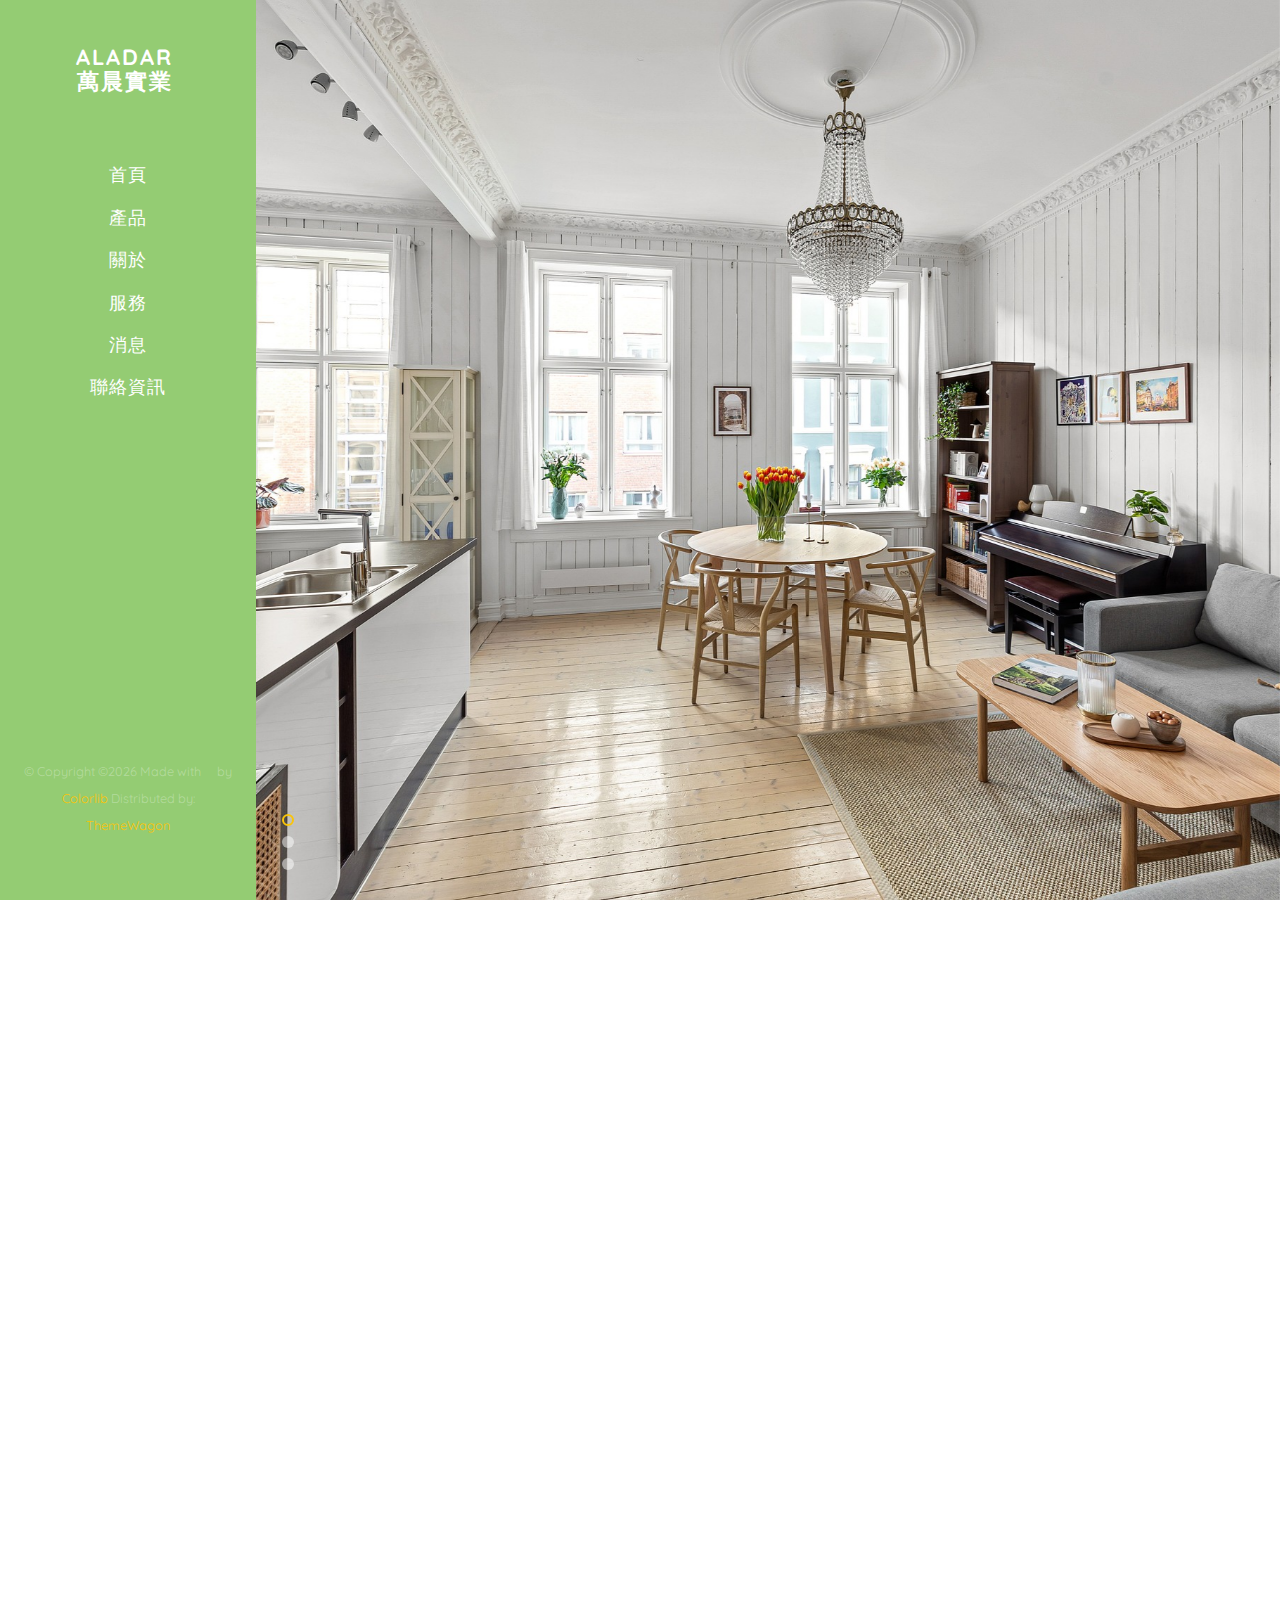
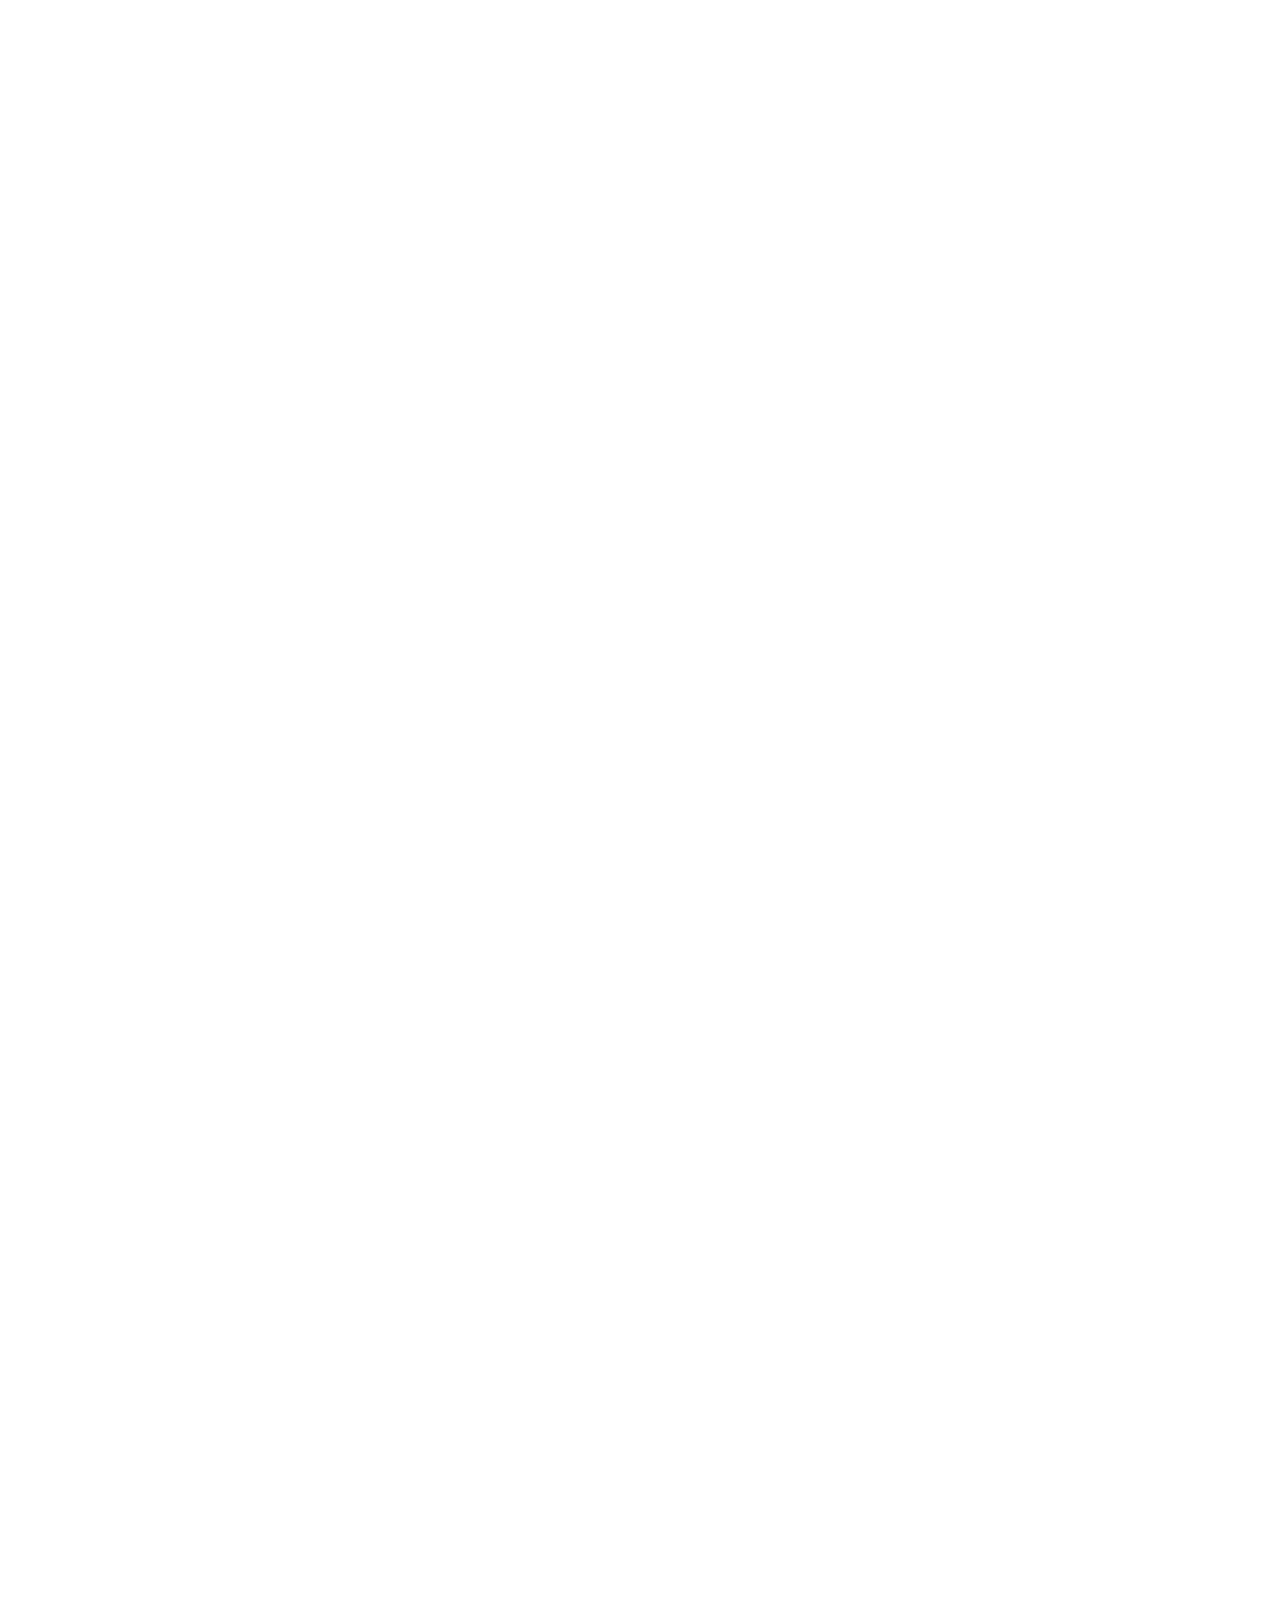
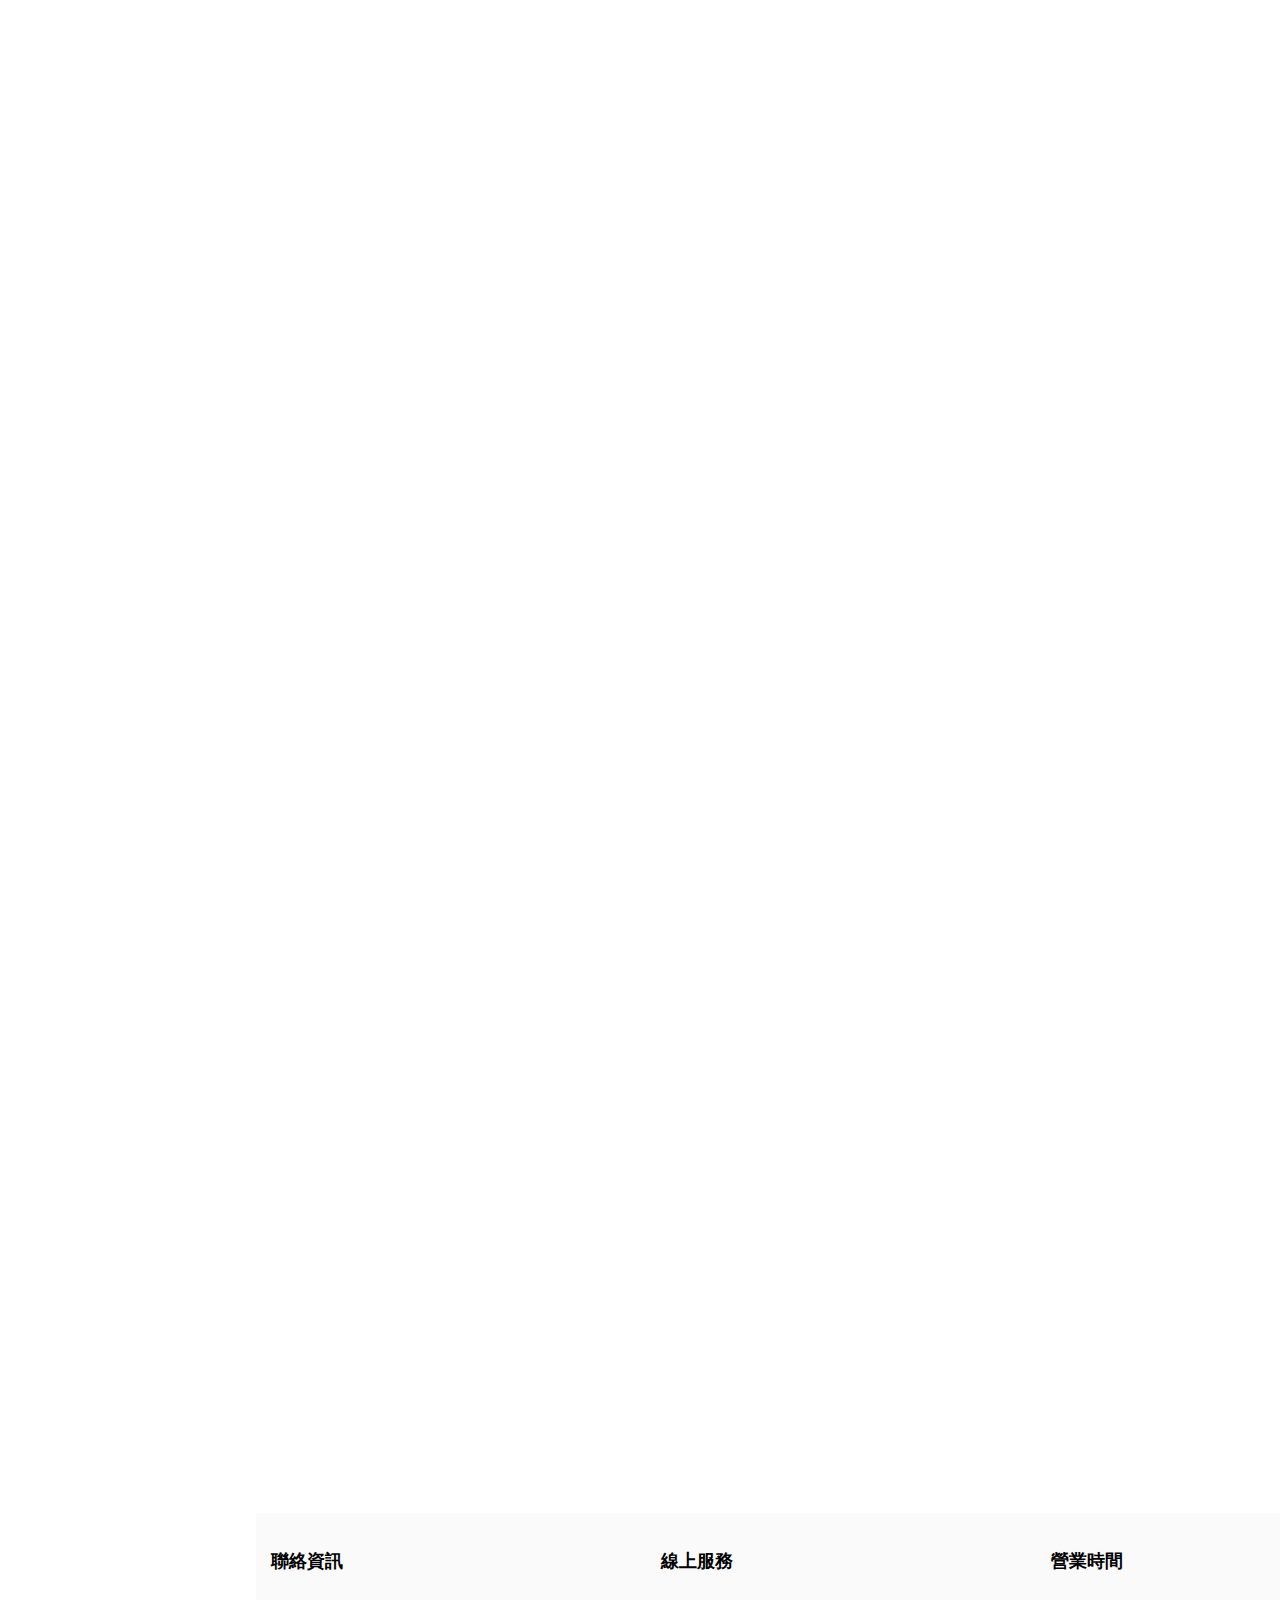
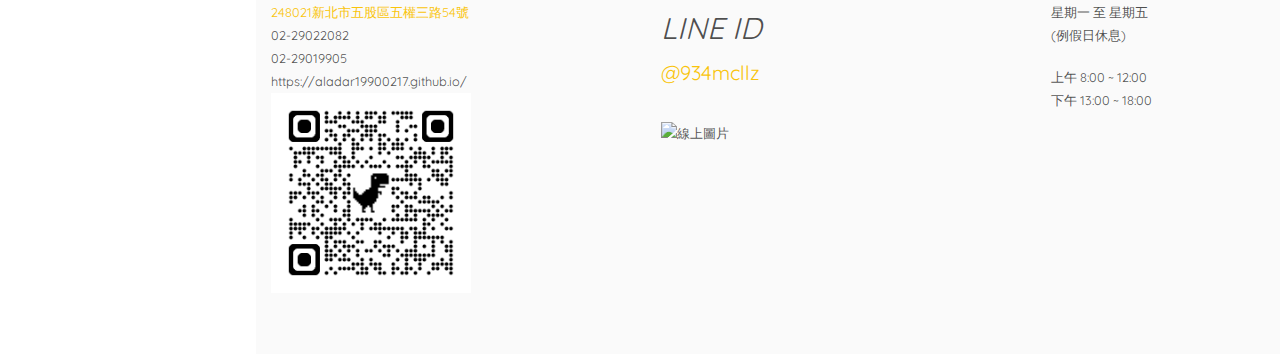
==== index.html @ 42f18723 "Update index.html" ====
<!DOCTYPE HTML>
<html>
	<head>
  <!-- Basic -->
  <meta charset="utf-8" />
  <link rel="alternate" hreflang="x-default" href="https://aladar19900217.github.io/">
  <link rel="alternate" hreflang="zh" href="https://aladar19900217.github.io/">
  <link rel="alternate" hreflang="zh-TW" href="https://aladar19900217.github.io/">
  <link rel="canonical" href="https://aladar19900217.github.io/">
	
  <meta name="copyright" content="萬晨實業有限公司">
  <meta http-equiv="X-UA-Compatible" content="IE=edge" />
  <!-- Mobile Metas -->
  <meta name="viewport" content="width=device-width, initial-scale=1, shrink-to-fit=no" />
  <!-- Site Metas -->
  <meta name="keywords" content="裝潢五金,鉸鍊,滑軌,門鎖,把手,系統櫃五金,玻璃五金,拉門五金,櫥櫃五金,收納五金,螺絲,螺母,管頭五金,軌道,吊桿,目錄,五金" />
  <meta name="description" content="提供高品質的裝潢五金,系統櫃五金,高性能材料,滿足各種需求。" />
  <meta name="author" content="ALADA,aladar,萬晨,萬晨實業,萬晨實業有限公司,萬晨五金目錄," />
  <link rel="icon" type="image/png" href="images/android-chrome-512x512.png" sizes="512X512">
  

  <title>專業裝潢五金|萬晨實業有限公司</title>
			<script type="application/ld+json">
{
  "@context": "https://schema.org",
  "@type": "Organization",
  "name": "萬晨實業有限公司",
  "url": "https://aladar19900217.github.io/",
  "logo": "URL_TO_LOGO_IMAGE",
  "contactPoint": {
    "@type": "ContactPoint",
    "telephone": "+886-2-29022082",
    "areaServed": "TW",
    "availableLanguage": "Chinese",
    "faxNumber": "+886-2-29019905",
    "email": "aladar29022082@gmail.com",
    "contactOption": "https://aladar19900217.github.io/contact/",
    "contactType": "customer service"
  },
  "address": {
    "@type": "PostalAddress",
    "streetAddress": "五股區五權三路54號",
    "addressLocality": "新北市",
    "postalCode": "248021",
    "addressCountry": "TW"
  }
}
</script>

  <!-- Facebook and Twitter integration -->
	<meta property="og:title" content=""/>
	<meta property="og:image" content=""/>
	<meta property="og:url" content=""/>
	<meta property="og:site_name" content=""/>
	<meta property="og:description" content=""/>
	<meta name="twitter:title" content="" />
	<meta name="twitter:image" content="" />
	<meta name="twitter:url" content="" />
	<meta name="twitter:card" content="" />

	<!-- Place favicon.ico and apple-touch-icon.png in the root directory -->
	<link rel="shortcut icon" href="favicon.ico">

	<link href="https://fonts.googleapis.com/css?family=Quicksand:300,400,500,700" rel="stylesheet">
	
	<!-- Animate.css -->
	<link rel="stylesheet" href="css/animate.css">
	<!-- Icomoon Icon Fonts-->
	<link rel="stylesheet" href="css/icomoon.css">
	<!-- Bootstrap  -->
	<link rel="stylesheet" href="css/bootstrap.css">
	<!-- Flexslider  -->
	<link rel="stylesheet" href="css/flexslider.css">
	<!-- Flaticons  -->
	<link rel="stylesheet" href="fonts/flaticon/font/flaticon.css">
	<!-- Owl Carousel -->
	<link rel="stylesheet" href="css/owl.carousel.min.css">
	<link rel="stylesheet" href="css/owl.theme.default.min.css">
	<!-- Theme style  -->
	<link rel="stylesheet" href="css/style.css">
    
	<!-- Modernizr JS -->
	<script src="js/modernizr-2.6.2.min.js"></script>
	<!-- FOR IE9 below -->
	<!--[if lt IE 9]>
	<script src="js/respond.min.js"></script>
	<![endif]-->

    <style>


#colorlib-main-menu li a {

    font-size: 18px; /* 更改字體大小 */
}


	</style>
	</head>
	<body>
	<div id="colorlib-page">
		<a href="#" class="js-colorlib-nav-toggle colorlib-nav-toggle"><i></i></a>
		<aside id="colorlib-aside" role="complementary" class="border js-fullheight">
			<h1 id="colorlib-logo"><a href="index.html">aladar<br>萬晨實業</a></h1>
			<nav id="colorlib-main-menu" role="navigation">
				<ul>
					<li class="colorlib-left"><a href="index.html">首頁</a></li>
					<li><a href="#colorlib-Products">產品</a></li>
					<li><a href="#colorlib-about">關於</a></li>
					<li><a href="#colorlib-services">服務</a></li>
					<li><a href="#colorlib-blog">消息</a></li>
					<li><a href="#get-in-touch">聯絡資訊</a></li>
				</ul>
			</nav>

			<div class="colorlib-footer">
				<p><small>&copy; <!-- Link back to Colorlib can't be removed. Template is licensed under CC BY 3.0. -->
Copyright &copy;<script>document.write(new Date().getFullYear());</script> Made with <i class="icon-heart" aria-hidden="true"></i> by <a href="https://colorlib.com" target="_blank">Colorlib</a> Distributed by: <a href="https://themewagon.com/" target="_blank">ThemeWagon</a>

			</div>

		</aside>

		<div id="colorlib-main" id="colorlib-about">
			<aside id="colorlib-hero" class="js-fullheight">
				<div class="flexslider js-fullheight">
					<ul class="slides">
				   	<li style="background-image: url(images/living-room-8739490_1920.jpg);">
				   		<div class="overlay"></div>
				   		<div class="container-fluid">
				   			<div class="row">
					   			<div class="col-md-6 col-md-offset-3 col-md-push-3 col-sm-12 col-xs-12 js-fullheight slider-text">
					   				<div class="slider-text-inner">
					   					<div class="desc">
						   					<h1>精緻的裝潢五金</h1>
						   					<h2>精緻細節，完美裝潢-我們讓您更輕鬆完成夢想家居</h2>
										</div>
					   				</div>
					   			</div>
					   		</div>
				   		</div>
				   	</li>
				   	<li style="background-image: url(images/kitchen-728727_1920.jpg);">
				   		<div class="overlay"></div>
				   		<div class="container-fluid">
				   			<div class="row">
					   			<div class="col-md-6 col-md-offset-3 col-md-push-3 col-sm-12 col-xs-12 js-fullheight slider-text">
					   				<div class="slider-text-inner">
					   					<div class="desc">
						   					<h1>實用的系統櫃五金</h1>
											<h2>從設計到實用，每一個細節都由我們的系統櫃五金完美呈現 </h2>
										</div>
					   				</div>
					   			</div>
					   		</div>
				   		</div>
				   	</li>
				   	<li style="background-image: url(images/milling-1151358_1920.jpg);">
				   		<div class="overlay"></div>
				   		<div class="container-fluid">
				   			<div class="row">
					   			<div class="col-md-6 col-md-offset-3 col-md-push-3 col-sm-12 col-xs-12 js-fullheight slider-text">
					   				<div class="slider-text-inner">
					   					<div class="desc">
						   					<h1>專業的五金加工</h1>
											<h2>我們為您提供每一件完美的五金產品，成就卓越品質 </h2>
										</div>
					   				</div>
					   			</div>
					   		</div>
				   		</div>
				   	</li>
				  	</ul>
			  	</div>
			</aside>

			<div class="colorlib-about" id="colorlib-about">
				<div class="colorlib-narrow-content">
					<div class="row">
						<div class="col-md-6">
							<div class="about-img animate-box" data-animate-effect="fadeInLeft" style="background-image: url(images/about.jpg);">
							</div>
						</div>
						<div class="col-md-6 animate-box" data-animate-effect="fadeInLeft">
							<div class="about-desc">
								<h2 class="colorlib-heading" style="font-weight:bold;" >公司簡介</h2>
								<p style="font-weight:bold; font-size:20px;">公司創立於民國95年<br>經營項目：裝潢五金經銷批發商, 五金零售</p>
								<p style="font-weight:bold; font-size:20px;">我們的公司專注於提供優質的裝潢五金和系統櫃五金 。無論是需要家居裝潢配件還是系統櫃硬體，我們都有豐富的產品選擇。透過我們的五金零售 服務，您可以輕鬆找到符合您需求的產品。我們還提供批發服務，以滿足大宗採購需求，無論是經濟型還是高端產品，我們都能提供最佳的價格和服務。</p>
							</div>
						</div>
					</div>
				</div>
			</div>
			
			<div class="colorlib-services" id="colorlib-services">
				<div class="colorlib-narrow-content">
					<div class="row">
						<div class="col-md-6 col-md-offset-3 col-md-pull-3 animate-box" data-animate-effect="fadeInLeft">
							
							<h2 class="colorlib-heading" style="font-weight:bold;">各項服務</h2>
						</div>
					</div>
					<div class="row">
						<div class="col-md-6">
							<div class="row">
								<div class="col-md-12">
									<div class="colorlib-feature animate-box" data-animate-effect="fadeInLeft">
										<div class="colorlib-icon">
											<img src="images/wholesale.y.png" style="height:100px;">
										</div>
										<div class="colorlib-text">
											<h3>批發</h3>
											<p>
											    &bull; 產品種類豐富：涵蓋各類裝潢所需的五金配件。
												<br>
                                                                                            &bull; 穩定的供應鏈：確保產品質量和交貨準時。
												<br>
                                                                                            &bull; 靈活的批發選擇：滿足不同規模工程的需求。 
											</p>
										</div>
									</div>

									<div class="colorlib-feature animate-box" data-animate-effect="fadeInLeft">
										<div class="colorlib-icon">
											<img src="images/retailer.y2.png" style="height:100px;">
										</div>
										<div class="colorlib-text">
											<h3>零售</h3>
											<p>
											    &bull; 專業的產品推薦：根據顧客需求提供實用建議。
												<br>
                                                                                            &bull; 產品選擇多樣：滿足各種裝潢需求。
												<br>
                                                                                            &bull; 便捷的購物體驗：提供店內服務及線上購買選擇。
                                                                                        </p>
										</div>
									</div>

									<div class="colorlib-feature animate-box" data-animate-effect="fadeInLeft">
										<div class="colorlib-icon">
											<img src="images/processing.y.png" style="height:100px;">
										</div>
										<div class="colorlib-text">
											<h3>加工</h3>
											<p>
											    &bull; 高精度的加工設備：保證加工品質和精度。
												<br>
                                                                                            &bull; 靈活的定制服務：滿足特殊裝潢需求。
												<br>
                                                                                            &bull; 經驗豐富的技術團隊：從設計到成品的全程服務。
											 </p>
										</div>
									</div>

									<div class="colorlib-feature animate-box" data-animate-effect="fadeInLeft">
										<div class="colorlib-icon">
											<img src="images/After-sales.y.png" style="height:100px;">
										</div>
										<div class="colorlib-text">
											<h3>產品相關服務</h3>
											<p> 
											    &bull; 即時回覆：快速解決客戶問題。
												<br>
                                                                                            &bull; 技術支援：提供專業操作指導和技術咨詢。
												<br>
                                                                                            &bull; 售後處理：協助處理問題、維修或更換需求。
											</p>
										</div>
									</div>
								</div>
							</div>
						</div>
						<div class="col-md-6">
							<div class="row">
								<div class="col-md-6">
									<div  class="services-wrap animate-box" data-animate-effect="fadeInRight">
										<div class="services-img" style="background-image: url(images/Door.jpg)"></div>
										<div class="desc">
											<h3>門窗五金</h3>
										</div>
									</div>
									<div  class="services-wrap animate-box" data-animate-effect="fadeInRight">
										<div class="services-img" style="background-image: url(images/Kitchen.jpg)"></div>
										<div class="desc">
											<h3>廚房五金</h3>
										</div>
									</div>
									<div  class="services-wrap animate-box" data-animate-effect="fadeInRight">
										<div class="services-img" style="background-image: url(images/Bathroom.jpg)"></div>
										<div class="desc">
											<h3>浴室五金</h3>
										</div>
									</div>
								</div>
								<div class="col-md-6 move-bottom">
									<div  class="services-wrap animate-box" data-animate-effect="fadeInRight">
										<div class="services-img" style="background-image: url(images/Lighting.jpg)"></div>
										<div class="desc">
											<h3>燈具五金</h3>
										</div>
									</div>
									<div  class="services-wrap animate-box" data-animate-effect="fadeInRight">
										<div class="services-img" style="background-image: url(images/Furniture.jpg)"></div>
										<div class="desc">
											<h3>家具五金</h3>
										</div>
									</div>
								</div>
							</div>
						</div>
					</div>
				</div>
			</div>
			


			<div class="colorlib-work" ID="colorlib-Products">
				<div class="colorlib-narrow-content">
					<div class="row">
						<div class="col-md-6 col-md-offset-3 col-md-pull-3 animate-box" data-animate-effect="fadeInLeft">
							
							<h2 class="colorlib-heading animate-box" style="font-weight:bold;">產品資訊</h2>
						</div>
					</div>
					<div class="row"><iframe src="https://online.fliphtml5.com/cvjjb/oxcg/" width="100%" height="730" style="border:0;" allowfullscreen></iframe>
						
					</div>
				</div>
			</div>

			<div class="colorlib-blog" ID="colorlib-blog">
				<div class="colorlib-narrow-content">
					<div class="row">
						<div class="col-md-6 col-md-offset-3 col-md-pull-3 animate-box" data-animate-effect="fadeInLeft">
							
							<h2 class="colorlib-heading" style="font-weight:bold;">消息與資訊</h2>
						</div>
					</div>
<div class="row">
						<div class="col-md-4 col-sm-6 animate-box" data-animate-effect="fadeInLeft">
							<div class="blog-entry">
								<img src="images/NEWS.png" class="img-responsive" alt="HTML5 Bootstrap Template by colorlib.com">
								<div class="desc">
									<span id="newsTime1"><small></small></span>
									<h3 id="newsTitle1"><a href="blog.html"></a></h3>
									<p id="newsContent1"></p>
								</div>
							</div>
						</div>
						<div class="col-md-4 col-sm-6 animate-box" data-animate-effect="fadeInLeft">
							<div class="blog-entry">
								<img src="images/NEWS.png" class="img-responsive" alt="HTML5 Bootstrap Template by colorlib.com">
								<div class="desc">
									<span id="newsTime2"><small></small></span>
									<h3 id="newsTitle2"><a href="blog.html"></a></h3>
									<p id="newsContent2"></p>
								</div>
							</div>
						</div>
						<div class="col-md-4 col-sm-6 animate-box" data-animate-effect="fadeInLeft">
							<div class="blog-entry">
								<img src="images/NEWS.png" class="img-responsive" alt="HTML5 Bootstrap Template by colorlib.com">
								<div class="desc">
									<span id="newsTime3"><small></small></span>
									<h3 id="newsTitle3"><a href="blog.html"></a></h3>
									<p id="newsContent3"></p>
								</div>
							</div>
						</div>
					</div>

					<div class="row">
						<div class="col-md-4 col-sm-6 animate-box" data-animate-effect="fadeInLeft">
							<div class="blog-entry">
								<img src="images/POINT.png" class="img-responsive" alt="HTML5 Bootstrap Template by colorlib.com">
								<div class="desc">
									<span id="spTime1"><small></small></span>
									<h3 id="spTitle1"><a href="blog.html"></a></h3>
									<p id="spContent1"></p>
								</div>
							</div>
						</div>
						<div class="col-md-4 col-sm-6 animate-box" data-animate-effect="fadeInLeft">
							<div class="blog-entry">
								<img src="images/POINT.png" class="img-responsive" alt="HTML5 Bootstrap Template by colorlib.com">
								<div class="desc">
									<span id="spTime2"><small></small></span>
									<h3 id="spTitle2"><a href="blog.html"></a></h3>
									<p id="spContent2"></p>
								</div>
							</div>
						</div>
						<div class="col-md-4 col-sm-6 animate-box" data-animate-effect="fadeInLeft">
							<div class="blog-entry">
								<img src="images/POINT.png" class="img-responsive" alt="HTML5 Bootstrap Template by colorlib.com">
								<div class="desc">
									<span id="spTime3"><small></small></span>
									<h3 id="spTitle3"><a href="blog.html"></a></h3>
									<p id="spContent3"></p>
								</div>
							</div>
						</div>
					</div>
				</div>
			</div>

			<div id="get-in-touch" class="colorlib-bg-color">
    <div class="container">
      <div class="row">
        <div class="col-md-4 footer-col">
          <div class="footer_contact">
            <h4 style="font-weight:bold;">
               聯絡資訊
            </h4>
            <div class="contact_link_box">
				<div>		  
              <a href="https://reurl.cc/2YpxK9" target="_blank">
               <i class="fa fa-map-marker" aria-hidden="true"></i>
                <span>
                  248021新北市五股區五權三路54號
                </span>
              </a>  
			  </div>
            
			
			  <div>
               <i class="fa fa-phone" aria-hidden="true"></i>
                <span>
                 02-29022082
                </span>
              </div>
			  
						  
			  
	       <div>
		<i class="fa-solid fa-fax"></i>
                <span>
                 02-29019905
                </span>
		    
			</div>
			
              <!--<a href="mailto:aladar29022082@gmail.com">
                <i class="fa fa-envelope" aria-hidden="true"></i>
                <span>
                  信箱  aladar29022082@gmail.com
                </span>
              </a>--> 
			  <div>
			 
               <i class="fa-solid fa-globe" aria-hidden="true"></i>
                <span>
                   https://aladar19900217.github.io/
                </span>
				<div>
 <img src="images/webQR.png" alt="線上圖片" style="height:200px;">
			  </div>
			  <br>
			  </div>
			  <div class="footer_social">

            </div>
            </div>
			
          </div>
        </div>
		
        <div class="col-md-4 footer-col">
		
          <div class="footer_detail">
            <h4 style="font-weight:bold;">
              線上服務
            </h4>
           <i class="fa-brands fa-line" style="font-size:30px;">LINE ID</i>
           <a href="line://ti/p/@934mcllz" style="font-size:20px;">
		   <p >@934mcllz</p>
			</a>

            <div class="footer_social">
<div class="image-container">
      <img src="https://qr-official.line.me/gs/M_934mcllz_BW.png?oat_content=qr" alt="線上圖片" style="height:200px;">
    </div>
	<br>
            </div>
			
          </div>
        </div>
		
	
        <div class="col-md-4 footer-col">
          <h4 style="font-weight:bold;">
            營業時間
          </h4>
          <p>
            星期一 至 星期五
	  <br>
	    (例假日休息)
          </p>
          <p>
            上午 8:00  ~ 12:00
           <br>			
			下午 13:00 ~ 18:00 
          </p>
        </div>
      </div>
    </div>
			</div>
		</div>
	</div>

	<!-- jQuery -->
	<script src="js/jquery.min.js"></script>
	<!-- jQuery Easing -->
	<script src="js/jquery.easing.1.3.js"></script>
	<!-- Bootstrap -->
	<script src="js/bootstrap.min.js"></script>
	<!-- Waypoints -->
	<script src="js/jquery.waypoints.min.js"></script>
	<!-- Flexslider -->
	<script src="js/jquery.flexslider-min.js"></script>
	<!-- Sticky Kit -->
	<script src="js/sticky-kit.min.js"></script>
	<!-- Owl carousel -->
	<script src="js/owl.carousel.min.js"></script>
	<!-- Counters -->
	<script src="js/jquery.countTo.js"></script>
	<script src="https://kit.fontawesome.com/e03c2dd1da.js" crossorigin="anonymous"></script>
	
	<!-- MAIN JS -->
	<script src="js/main.js"></script>
    <script>
document.addEventListener('DOMContentLoaded', function() {
    const blogId = '7321352614372128724';
    const apiKey = 'AIzaSyBcdOAndt3T7bF8FDFI22ArMSuSQzcXIzQ';
    const spPostIds = [
        '5934904779626197716',
        '1126117996620924082',
        '9046491119806055750',
    ];
    const apiUrl = `https://www.googleapis.com/blogger/v3/blogs/${blogId}/posts`;

    // Fetch latest blog posts
    fetch(`${apiUrl}?key=${apiKey}&fetchBodies=true&maxResults=3`)
        .then(response => response.json())
        .then(data => {
            if (data.items && data.items.length > 0) {
                data.items.forEach((post, index) => {
                    const title = post.title;
                    const content = post.content;
                    const published = new Date(post.published).toLocaleDateString();

                    const titleElement = document.getElementById(`newsTitle${index + 1}`);
                    const contentElement = document.getElementById(`newsContent${index + 1}`);
                    const timeElement = document.getElementById(`newsTime${index + 1}`);

                    titleElement.innerHTML = title;
                    contentElement.innerHTML = content;
                    timeElement.innerHTML = ` ${published}`;
                });
            } else {
                console.error('No latest articles found');
            }
        })
        .catch(error => {
            console.error('Error fetching latest blog posts:', error);
        });

    // Fetch and display sp blog posts
    spPostIds.forEach((postId, index) => {
        fetch(`${apiUrl}/${postId}?key=${apiKey}&fetchBodies=true`)
            .then(response => response.json())
            .then(data => {
                if (data) {
                    const title = data.title;
                    const content = data.content;
                    const published = new Date(data.published).toLocaleDateString();

                    const titleElement = document.getElementById(`spTitle${index + 1}`);
                    const contentElement = document.getElementById(`spContent${index + 1}`);
                    const timeElement = document.getElementById(`spTime${index + 1}`);

                    titleElement.innerHTML = title;
                    contentElement.innerHTML = content;
                    timeElement.innerHTML = `${published}`;
                } else {
                    document.getElementById(`spTitle${index + 1}`).innerHTML = 'Article Not Found';
                    document.getElementById(`spContent${index + 1}`).innerHTML = 'The content for this article could not be found.';
                }
            })
            .catch(error => {
                console.error(`Error fetching post ${postId}:`, error);
                document.getElementById(`spTitle${index + 1}`).innerHTML = 'Error';
                document.getElementById(`spContent${index + 1}`).innerHTML = 'An error occurred while fetching this article.';
            });
    });
});
    </script>
	</body>
</html>
---- css/icomoon.css ----
@font-face {
  font-family: 'icomoon';
  src:  url('fonts/icomoon.eot?6py85u');
  src:  url('fonts/icomoon.eot?6py85u#iefix') format('embedded-opentype'),
    url('fonts/icomoon.ttf?6py85u') format('truetype'),
    url('fonts/icomoon.woff?6py85u') format('woff'),
    url('fonts/icomoon.svg?6py85u#icomoon') format('svg');
  font-weight: normal;
  font-style: normal;
}

[class^="icon-"], [class*=" icon-"] {
  /* use !important to prevent issues with browser extensions that change fonts */
  font-family: 'icomoon' !important;
  speak: none;
  font-style: normal;
  font-weight: normal;
  font-variant: normal;
  text-transform: none;
  line-height: 1;

  /* Better Font Rendering =========== */
  -webkit-font-smoothing: antialiased;
  -moz-osx-font-smoothing: grayscale;
}

.icon-times:before {
  content: "\e930";
}
.icon-tick:before {
  content: "\e931";
}
.icon-plus:before {
  content: "\e932";
}
.icon-minus:before {
  content: "\e933";
}
.icon-equals:before {
  content: "\e934";
}
.icon-divide:before {
  content: "\e935";
}
.icon-chevron-right:before {
  content: "\e936";
}
.icon-chevron-left:before {
  content: "\e937";
}
.icon-arrow-right-thick:before {
  content: "\e938";
}
.icon-arrow-left-thick:before {
  content: "\e939";
}
.icon-th-small:before {
  content: "\e93a";
}
.icon-th-menu:before {
  content: "\e93b";
}
.icon-th-list:before {
  content: "\e93c";
}
.icon-th-large:before {
  content: "\e93d";
}
.icon-home:before {
  content: "\e93e";
}
.icon-arrow-forward:before {
  content: "\e93f";
}
.icon-arrow-back:before {
  content: "\e940";
}
.icon-rss:before {
  content: "\e941";
}
.icon-location:before {
  content: "\e942";
}
.icon-link:before {
  content: "\e943";
}
.icon-image:before {
  content: "\e944";
}
.icon-arrow-up-thick:before {
  content: "\e945";
}
.icon-arrow-down-thick:before {
  content: "\e946";
}
.icon-starburst:before {
  content: "\e947";
}
.icon-starburst-outline:before {
  content: "\e948";
}
.icon-star3:before {
  content: "\e949";
}
.icon-flow-children:before {
  content: "\e94a";
}
.icon-export:before {
  content: "\e94b";
}
.icon-delete2:before {
  content: "\e94c";
}
.icon-delete-outline:before {
  content: "\e94d";
}
.icon-cloud-storage:before {
  content: "\e94e";
}
.icon-wi-fi:before {
  content: "\e94f";
}
.icon-heart:before {
  content: "\e950";
}
.icon-flash:before {
  content: "\e951";
}
.icon-cancel:before {
  content: "\e952";
}
.icon-backspace:before {
  content: "\e953";
}
.icon-attachment:before {
  content: "\e954";
}
.icon-arrow-move:before {
  content: "\e955";
}
.icon-warning:before {
  content: "\e956";
}
.icon-user:before {
  content: "\e957";
}
.icon-radar:before {
  content: "\e958";
}
.icon-lock-open:before {
  content: "\e959";
}
.icon-lock-closed:before {
  content: "\e95a";
}
.icon-location-arrow:before {
  content: "\e95b";
}
.icon-info:before {
  content: "\e95c";
}
.icon-user-delete:before {
  content: "\e95d";
}
.icon-user-add:before {
  content: "\e95e";
}
.icon-media-pause:before {
  content: "\e95f";
}
.icon-group:before {
  content: "\e960";
}
.icon-chart-pie:before {
  content: "\e961";
}
.icon-chart-line:before {
  content: "\e962";
}
.icon-chart-bar:before {
  content: "\e963";
}
.icon-chart-area:before {
  content: "\e964";
}
.icon-video:before {
  content: "\e965";
}
.icon-point-of-interest:before {
  content: "\e966";
}
.icon-infinity:before {
  content: "\e967";
}
.icon-globe:before {
  content: "\e968";
}
.icon-eye:before {
  content: "\e969";
}
.icon-cog:before {
  content: "\e96a";
}
.icon-camera:before {
  content: "\e96b";
}
.icon-upload:before {
  content: "\e96c";
}
.icon-scissors:before {
  content: "\e96d";
}
.icon-refresh:before {
  content: "\e96e";
}
.icon-pin:before {
  content: "\e96f";
}
.icon-key:before {
  content: "\e970";
}
.icon-info-large:before {
  content: "\e971";
}
.icon-eject:before {
  content: "\e972";
}
.icon-download:before {
  content: "\e973";
}
.icon-zoom:before {
  content: "\e974";
}
.icon-zoom-out:before {
  content: "\e975";
}
.icon-zoom-in:before {
  content: "\e976";
}
.icon-sort-numerically:before {
  content: "\e977";
}
.icon-sort-alphabetically:before {
  content: "\e978";
}
.icon-input-checked:before {
  content: "\e979";
}
.icon-calender:before {
  content: "\e97a";
}
.icon-world2:before {
  content: "\e97b";
}
.icon-notes:before {
  content: "\e97c";
}
.icon-code:before {
  content: "\e97d";
}
.icon-arrow-sync:before {
  content: "\e97e";
}
.icon-arrow-shuffle:before {
  content: "\e97f";
}
.icon-arrow-repeat:before {
  content: "\e980";
}
.icon-arrow-minimise:before {
  content: "\e981";
}
.icon-arrow-maximise:before {
  content: "\e982";
}
.icon-arrow-loop:before {
  content: "\e983";
}
.icon-anchor:before {
  content: "\e984";
}
.icon-spanner:before {
  content: "\e985";
}
.icon-puzzle:before {
  content: "\e986";
}
.icon-power:before {
  content: "\e987";
}
.icon-plane:before {
  content: "\e988";
}
.icon-pi:before {
  content: "\e989";
}
.icon-phone:before {
  content: "\e98a";
}
.icon-microphone2:before {
  content: "\e98b";
}
.icon-media-rewind:before {
  content: "\e98c";
}
.icon-flag:before {
  content: "\e98d";
}
.icon-adjust-brightness:before {
  content: "\e98e";
}
.icon-waves:before {
  content: "\e98f";
}
.icon-social-twitter:before {
  content: "\e990";
}
.icon-social-facebook:before {
  content: "\e991";
}
.icon-social-dribbble:before {
  content: "\e992";
}
.icon-media-stop:before {
  content: "\e993";
}
.icon-media-record:before {
  content: "\e994";
}
.icon-media-play:before {
  content: "\e995";
}
.icon-media-fast-forward:before {
  content: "\e996";
}
.icon-media-eject:before {
  content: "\e997";
}
.icon-social-vimeo:before {
  content: "\e998";
}
.icon-social-tumbler:before {
  content: "\e999";
}
.icon-social-skype:before {
  content: "\e99a";
}
.icon-social-pinterest:before {
  content: "\e99b";
}
.icon-social-linkedin:before {
  content: "\e99c";
}
.icon-social-last-fm:before {
  content: "\e99d";
}
.icon-social-github:before {
  content: "\e99e";
}
.icon-social-flickr:before {
  content: "\e99f";
}
.icon-at:before {
  content: "\e9a0";
}
.icon-times-outline:before {
  content: "\e9a1";
}
.icon-plus-outline:before {
  content: "\e9a2";
}
.icon-minus-outline:before {
  content: "\e9a3";
}
.icon-tick-outline:before {
  content: "\e9a4";
}
.icon-th-large-outline:before {
  content: "\e9a5";
}
.icon-equals-outline:before {
  content: "\e9a6";
}
.icon-divide-outline:before {
  content: "\e9a7";
}
.icon-chevron-right-outline:before {
  content: "\e9a8";
}
.icon-chevron-left-outline:before {
  content: "\e9a9";
}
.icon-arrow-right-outline:before {
  content: "\e9aa";
}
.icon-arrow-left-outline:before {
  content: "\e9ab";
}
.icon-th-small-outline:before {
  content: "\e9ac";
}
.icon-th-menu-outline:before {
  content: "\e9ad";
}
.icon-th-list-outline:before {
  content: "\e9ae";
}
.icon-news2:before {
  content: "\e9b1";
}
.icon-home-outline:before {
  content: "\e9b2";
}
.icon-arrow-up-outline:before {
  content: "\e9b3";
}
.icon-arrow-forward-outline:before {
  content: "\e9b4";
}
.icon-arrow-down-outline:before {
  content: "\e9b5";
}
.icon-arrow-back-outline:before {
  content: "\e9b6";
}
.icon-trash3:before {
  content: "\e9b7";
}
.icon-rss-outline:before {
  content: "\e9b8";
}
.icon-message:before {
  content: "\e9b9";
}
.icon-location-outline:before {
  content: "\e9ba";
}
.icon-link-outline:before {
  content: "\e9bb";
}
.icon-image-outline:before {
  content: "\e9bc";
}
.icon-export-outline:before {
  content: "\e9bd";
}
.icon-cross:before {
  content: "\e9be";
}
.icon-wi-fi-outline:before {
  content: "\e9bf";
}
.icon-star-outline:before {
  content: "\e9c0";
}
.icon-media-pause-outline:before {
  content: "\e9c1";
}
.icon-mail:before {
  content: "\e9c2";
}
.icon-heart-outline:before {
  content: "\e9c3";
}
.icon-flash-outline:before {
  content: "\e9c4";
}
.icon-cancel-outline:before {
  content: "\e9c5";
}
.icon-beaker:before {
  content: "\e9c6";
}
.icon-arrow-move-outline:before {
  content: "\e9c7";
}
.icon-watch2:before {
  content: "\e9c8";
}
.icon-warning-outline:before {
  content: "\e9c9";
}
.icon-time:before {
  content: "\e9ca";
}
.icon-radar-outline:before {
  content: "\e9cb";
}
.icon-lock-open-outline:before {
  content: "\e9cc";
}
.icon-location-arrow-outline:before {
  content: "\e9cd";
}
.icon-info-outline:before {
  content: "\e9ce";
}
.icon-backspace-outline:before {
  content: "\e9cf";
}
.icon-attachment-outline:before {
  content: "\e9d0";
}
.icon-user-outline:before {
  content: "\e9d1";
}
.icon-user-delete-outline:before {
  content: "\e9d2";
}
.icon-user-add-outline:before {
  content: "\e9d3";
}
.icon-lock-closed-outline:before {
  content: "\e9d4";
}
.icon-group-outline:before {
  content: "\e9d5";
}
.icon-chart-pie-outline:before {
  content: "\e9d6";
}
.icon-chart-line-outline:before {
  content: "\e9d7";
}
.icon-chart-bar-outline:before {
  content: "\e9d8";
}
.icon-chart-area-outline:before {
  content: "\e9d9";
}
.icon-video-outline:before {
  content: "\e9da";
}
.icon-point-of-interest-outline:before {
  content: "\e9db";
}
.icon-map:before {
  content: "\e9dc";
}
.icon-key-outline:before {
  content: "\e9dd";
}
.icon-infinity-outline:before {
  content: "\e9de";
}
.icon-globe-outline:before {
  content: "\e9df";
}
.icon-eye-outline:before {
  content: "\e9e0";
}
.icon-cog-outline:before {
  content: "\e9e1";
}
.icon-camera-outline:before {
  content: "\e9e2";
}
.icon-upload-outline:before {
  content: "\e9e3";
}
.icon-support:before {
  content: "\e9e4";
}
.icon-scissors-outline:before {
  content: "\e9e5";
}
.icon-refresh-outline:before {
  content: "\e9e6";
}
.icon-info-large-outline:before {
  content: "\e9e7";
}
.icon-eject-outline:before {
  content: "\e9e8";
}
.icon-download-outline:before {
  content: "\e9e9";
}
.icon-battery-mid:before {
  content: "\e9ea";
}
.icon-battery-low:before {
  content: "\e9eb";
}
.icon-battery-high:before {
  content: "\e9ec";
}
.icon-zoom-outline:before {
  content: "\e9ed";
}
.icon-zoom-out-outline:before {
  content: "\e9ee";
}
.icon-zoom-in-outline:before {
  content: "\e9ef";
}
.icon-tag3:before {
  content: "\e9f0";
}
.icon-tabs-outline:before {
  content: "\e9f1";
}
.icon-pin-outline:before {
  content: "\e9f2";
}
.icon-message-typing:before {
  content: "\e9f3";
}
.icon-directions:before {
  content: "\e9f4";
}
.icon-battery-full:before {
  content: "\e9f5";
}
.icon-battery-charge:before {
  content: "\e9f6";
}
.icon-pipette:before {
  content: "\e9f7";
}
.icon-pencil:before {
  content: "\e9f8";
}
.icon-folder:before {
  content: "\e9f9";
}
.icon-folder-delete:before {
  content: "\e9fa";
}
.icon-folder-add:before {
  content: "\e9fb";
}
.icon-edit:before {
  content: "\e9fc";
}
.icon-document:before {
  content: "\e9fd";
}
.icon-document-delete:before {
  content: "\e9fe";
}
.icon-document-add:before {
  content: "\e9ff";
}
.icon-brush:before {
  content: "\ea00";
}
.icon-thumbs-up:before {
  content: "\ea01";
}
.icon-thumbs-down:before {
  content: "\ea02";
}
.icon-pen:before {
  content: "\ea03";
}
.icon-sort-numerically-outline:before {
  content: "\ea04";
}
.icon-sort-alphabetically-outline:before {
  content: "\ea05";
}
.icon-social-last-fm-circular:before {
  content: "\ea06";
}
.icon-social-github-circular:before {
  content: "\ea07";
}
.icon-compass:before {
  content: "\ea08";
}
.icon-bookmark:before {
  content: "\ea09";
}
.icon-input-checked-outline:before {
  content: "\ea0a";
}
.icon-code-outline:before {
  content: "\ea0b";
}
.icon-calender-outline:before {
  content: "\ea0c";
}
.icon-business-card:before {
  content: "\ea0d";
}
.icon-arrow-up:before {
  content: "\ea0e";
}
.icon-arrow-sync-outline:before {
  content: "\ea0f";
}
.icon-arrow-right:before {
  content: "\ea10";
}
.icon-arrow-repeat-outline:before {
  content: "\ea11";
}
.icon-arrow-loop-outline:before {
  content: "\ea12";
}
.icon-arrow-left:before {
  content: "\ea13";
}
.icon-flow-switch:before {
  content: "\ea14";
}
.icon-flow-parallel:before {
  content: "\ea15";
}
.icon-flow-merge:before {
  content: "\ea16";
}
.icon-document-text:before {
  content: "\ea17";
}
.icon-clipboard:before {
  content: "\ea18";
}
.icon-calculator:before {
  content: "\ea19";
}
.icon-arrow-minimise-outline:before {
  content: "\ea1a";
}
.icon-arrow-maximise-outline:before {
  content: "\ea1b";
}
.icon-arrow-down:before {
  content: "\ea1c";
}
.icon-gift:before {
  content: "\ea1d";
}
.icon-film:before {
  content: "\ea1e";
}
.icon-database:before {
  content: "\ea1f";
}
.icon-bell:before {
  content: "\ea20";
}
.icon-anchor-outline:before {
  content: "\ea21";
}
.icon-adjust-contrast:before {
  content: "\ea22";
}
.icon-world-outline:before {
  content: "\ea23";
}
.icon-shopping-bag:before {
  content: "\ea24";
}
.icon-power-outline:before {
  content: "\ea25";
}
.icon-notes-outline:before {
  content: "\ea26";
}
.icon-device-tablet:before {
  content: "\ea27";
}
.icon-device-phone:before {
  content: "\ea28";
}
.icon-device-laptop:before {
  content: "\ea29";
}
.icon-device-desktop:before {
  content: "\ea2a";
}
.icon-briefcase:before {
  content: "\ea2b";
}
.icon-stopwatch:before {
  content: "\ea2c";
}
.icon-spanner-outline:before {
  content: "\ea2d";
}
.icon-puzzle-outline:before {
  content: "\ea2e";
}
.icon-printer:before {
  content: "\ea2f";
}
.icon-pi-outline:before {
  content: "\ea30";
}
.icon-lightbulb:before {
  content: "\ea31";
}
.icon-flag-outline:before {
  content: "\ea32";
}
.icon-contacts:before {
  content: "\ea33";
}
.icon-archive2:before {
  content: "\ea34";
}
.icon-weather-stormy:before {
  content: "\ea35";
}
.icon-weather-shower:before {
  content: "\ea36";
}
.icon-weather-partly-sunny:before {
  content: "\ea37";
}
.icon-weather-downpour:before {
  content: "\ea38";
}
.icon-weather-cloudy:before {
  content: "\ea39";
}
.icon-plane-outline:before {
  content: "\ea3a";
}
.icon-phone-outline:before {
  content: "\ea3b";
}
.icon-microphone-outline:before {
  content: "\ea3c";
}
.icon-weather-windy:before {
  content: "\ea3d";
}
.icon-weather-windy-cloudy:before {
  content: "\ea3e";
}
.icon-weather-sunny:before {
  content: "\ea3f";
}
.icon-weather-snow:before {
  content: "\ea40";
}
.icon-weather-night:before {
  content: "\ea41";
}
.icon-media-stop-outline:before {
  content: "\ea42";
}
.icon-media-rewind-outline:before {
  content: "\ea43";
}
.icon-media-record-outline:before {
  content: "\ea44";
}
.icon-media-play-outline:before {
  content: "\ea45";
}
.icon-media-fast-forward-outline:before {
  content: "\ea46";
}
.icon-media-eject-outline:before {
  content: "\ea47";
}
.icon-wine:before {
  content: "\ea48";
}
.icon-waves-outline:before {
  content: "\ea49";
}
.icon-ticket:before {
  content: "\ea4a";
}
.icon-tags:before {
  content: "\ea4b";
}
.icon-plug:before {
  content: "\ea4c";
}
.icon-headphones:before {
  content: "\ea4d";
}
.icon-credit-card:before {
  content: "\ea4e";
}
.icon-coffee:before {
  content: "\ea4f";
}
.icon-book:before {
  content: "\ea50";
}
.icon-beer:before {
  content: "\ea51";
}
.icon-volume2:before {
  content: "\ea52";
}
.icon-volume-up:before {
  content: "\ea53";
}
.icon-volume-mute:before {
  content: "\ea54";
}
.icon-volume-down:before {
  content: "\ea55";
}
.icon-social-vimeo-circular:before {
  content: "\ea56";
}
.icon-social-twitter-circular:before {
  content: "\ea57";
}
.icon-social-pinterest-circular:before {
  content: "\ea58";
}
.icon-social-linkedin-circular:before {
  content: "\ea59";
}
.icon-social-facebook-circular:before {
  content: "\ea5a";
}
.icon-social-dribbble-circular:before {
  content: "\ea5b";
}
.icon-tree:before {
  content: "\ea5c";
}
.icon-thermometer2:before {
  content: "\ea5d";
}
.icon-social-tumbler-circular:before {
  content: "\ea5e";
}
.icon-social-skype-outline:before {
  content: "\ea5f";
}
.icon-social-flickr-circular:before {
  content: "\ea60";
}
.icon-social-at-circular:before {
  content: "\ea61";
}
.icon-shopping-cart:before {
  content: "\ea62";
}
.icon-messages:before {
  content: "\ea63";
}
.icon-leaf:before {
  content: "\ea64";
}
.icon-feather:before {
  content: "\ea65";
}
.icon-eye2:before {
  content: "\e064";
}
.icon-paper-clip:before {
  content: "\e065";
}
.icon-mail5:before {
  content: "\e066";
}
.icon-toggle:before {
  content: "\e067";
}
.icon-layout:before {
  content: "\e068";
}
.icon-link2:before {
  content: "\e069";
}
.icon-bell2:before {
  content: "\e06a";
}
.icon-lock3:before {
  content: "\e06b";
}
.icon-unlock:before {
  content: "\e06c";
}
.icon-ribbon2:before {
  content: "\e06d";
}
.icon-image2:before {
  content: "\e06e";
}
.icon-signal:before {
  content: "\e06f";
}
.icon-target3:before {
  content: "\e070";
}
.icon-clipboard3:before {
  content: "\e071";
}
.icon-clock3:before {
  content: "\e072";
}
.icon-watch:before {
  content: "\e073";
}
.icon-air-play:before {
  content: "\e074";
}
.icon-camera3:before {
  content: "\e075";
}
.icon-video2:before {
  content: "\e076";
}
.icon-disc:before {
  content: "\e077";
}
.icon-printer3:before {
  content: "\e078";
}
.icon-monitor:before {
  content: "\e079";
}
.icon-server:before {
  content: "\e07a";
}
.icon-cog2:before {
  content: "\e07b";
}
.icon-heart3:before {
  content: "\e07c";
}
.icon-paragraph:before {
  content: "\e07d";
}
.icon-align-justify:before {
  content: "\e07e";
}
.icon-align-left:before {
  content: "\e07f";
}
.icon-align-center:before {
  content: "\e080";
}
.icon-align-right:before {
  content: "\e081";
}
.icon-book2:before {
  content: "\e082";
}
.icon-layers2:before {
  content: "\e083";
}
.icon-stack2:before {
  content: "\e084";
}
.icon-stack-2:before {
  content: "\e085";
}
.icon-paper:before {
  content: "\e086";
}
.icon-paper-stack:before {
  content: "\e087";
}
.icon-search3:before {
  content: "\e088";
}
.icon-zoom-in2:before {
  content: "\e089";
}
.icon-zoom-out2:before {
  content: "\e08a";
}
.icon-reply2:before {
  content: "\e08b";
}
.icon-circle-plus:before {
  content: "\e08c";
}
.icon-circle-minus:before {
  content: "\e08d";
}
.icon-circle-check:before {
  content: "\e08e";
}
.icon-circle-cross:before {
  content: "\e08f";
}
.icon-square-plus:before {
  content: "\e090";
}
.icon-square-minus:before {
  content: "\e091";
}
.icon-square-check:before {
  content: "\e092";
}
.icon-square-cross:before {
  content: "\e093";
}
.icon-microphone:before {
  content: "\e094";
}
.icon-record:before {
  content: "\e095";
}
.icon-skip-back:before {
  content: "\e096";
}
.icon-rewind:before {
  content: "\e097";
}
.icon-play4:before {
  content: "\e098";
}
.icon-pause3:before {
  content: "\e099";
}
.icon-stop3:before {
  content: "\e09a";
}
.icon-fast-forward:before {
  content: "\e09b";
}
.icon-skip-forward:before {
  content: "\e09c";
}
.icon-shuffle2:before {
  content: "\e09d";
}
.icon-repeat:before {
  content: "\e09e";
}
.icon-folder2:before {
  content: "\e09f";
}
.icon-umbrella:before {
  content: "\e0a0";
}
.icon-moon:before {
  content: "\e0a1";
}
.icon-thermometer:before {
  content: "\e0a2";
}
.icon-drop:before {
  content: "\e0a3";
}
.icon-sun2:before {
  content: "\e0a4";
}
.icon-cloud3:before {
  content: "\e0a5";
}
.icon-cloud-upload2:before {
  content: "\e0a6";
}
.icon-cloud-download2:before {
  content: "\e0a7";
}
.icon-upload4:before {
  content: "\e0a8";
}
.icon-download4:before {
  content: "\e0a9";
}
.icon-location3:before {
  content: "\e0aa";
}
.icon-location-2:before {
  content: "\e0ab";
}
.icon-map3:before {
  content: "\e0ac";
}
.icon-battery:before {
  content: "\e0ad";
}
.icon-head:before {
  content: "\e0ae";
}
.icon-briefcase3:before {
  content: "\e0af";
}
.icon-speech-bubble:before {
  content: "\e0b0";
}
.icon-anchor2:before {
  content: "\e0b1";
}
.icon-globe2:before {
  content: "\e0b2";
}
.icon-box:before {
  content: "\e0b3";
}
.icon-reload:before {
  content: "\e0b4";
}
.icon-share3:before {
  content: "\e0b5";
}
.icon-marquee:before {
  content: "\e0b6";
}
.icon-marquee-plus:before {
  content: "\e0b7";
}
.icon-marquee-minus:before {
  content: "\e0b8";
}
.icon-tag:before {
  content: "\e0b9";
}
.icon-power2:before {
  content: "\e0ba";
}
.icon-command2:before {
  content: "\e0bb";
}
.icon-alt:before {
  content: "\e0bc";
}
.icon-esc:before {
  content: "\e0bd";
}
.icon-bar-graph:before {
  content: "\e0be";
}
.icon-bar-graph-2:before {
  content: "\e0bf";
}
.icon-pie-graph:before {
  content: "\e0c0";
}
.icon-star:before {
  content: "\e0c1";
}
.icon-arrow-left3:before {
  content: "\e0c2";
}
.icon-arrow-right3:before {
  content: "\e0c3";
}
.icon-arrow-up3:before {
  content: "\e0c4";
}
.icon-arrow-down3:before {
  content: "\e0c5";
}
.icon-volume:before {
  content: "\e0c6";
}
.icon-mute:before {
  content: "\e0c7";
}
.icon-content-right:before {
  content: "\e100";
}
.icon-content-left:before {
  content: "\e101";
}
.icon-grid2:before {
  content: "\e102";
}
.icon-grid-2:before {
  content: "\e103";
}
.icon-columns:before {
  content: "\e104";
}
.icon-loader:before {
  content: "\e105";
}
.icon-bag:before {
  content: "\e106";
}
.icon-ban:before {
  content: "\e107";
}
.icon-flag3:before {
  content: "\e108";
}
.icon-trash:before {
  content: "\e109";
}
.icon-expand2:before {
  content: "\e110";
}
.icon-contract:before {
  content: "\e111";
}
.icon-maximize:before {
  content: "\e112";
}
.icon-minimize:before {
  content: "\e113";
}
.icon-plus2:before {
  content: "\e114";
}
.icon-minus2:before {
  content: "\e115";
}
.icon-check:before {
  content: "\e116";
}
.icon-cross2:before {
  content: "\e117";
}
.icon-move:before {
  content: "\e118";
}
.icon-delete:before {
  content: "\e119";
}
.icon-menu5:before {
  content: "\e120";
}
.icon-archive:before {
  content: "\e121";
}
.icon-inbox:before {
  content: "\e122";
}
.icon-outbox:before {
  content: "\e123";
}
.icon-file:before {
  content: "\e124";
}
.icon-file-add:before {
  content: "\e125";
}
.icon-file-subtract:before {
  content: "\e126";
}
.icon-help:before {
  content: "\e127";
}
.icon-open:before {
  content: "\e128";
}
.icon-ellipsis:before {
  content: "\e129";
}
.icon-heart4:before {
  content: "\e900";
}
.icon-cloud4:before {
  content: "\e901";
}
.icon-star2:before {
  content: "\e902";
}
.icon-tv2:before {
  content: "\e903";
}
.icon-sound:before {
  content: "\e904";
}
.icon-video3:before {
  content: "\e905";
}
.icon-trash2:before {
  content: "\e906";
}
.icon-user2:before {
  content: "\e907";
}
.icon-key3:before {
  content: "\e908";
}
.icon-search4:before {
  content: "\e909";
}
.icon-settings:before {
  content: "\e90a";
}
.icon-camera4:before {
  content: "\e90b";
}
.icon-tag2:before {
  content: "\e90c";
}
.icon-lock4:before {
  content: "\e90d";
}
.icon-bulb:before {
  content: "\e90e";
}
.icon-pen2:before {
  content: "\e90f";
}
.icon-diamond:before {
  content: "\e910";
}
.icon-display2:before {
  content: "\e911";
}
.icon-location4:before {
  content: "\e912";
}
.icon-eye3:before {
  content: "\e913";
}
.icon-bubble3:before {
  content: "\e914";
}
.icon-stack3:before {
  content: "\e915";
}
.icon-cup:before {
  content: "\e916";
}
.icon-phone3:before {
  content: "\e917";
}
.icon-news:before {
  content: "\e918";
}
.icon-mail6:before {
  content: "\e919";
}
.icon-like:before {
  content: "\e91a";
}
.icon-photo:before {
  content: "\e91b";
}
.icon-note:before {
  content: "\e91c";
}
.icon-clock4:before {
  content: "\e91d";
}
.icon-paperplane:before {
  content: "\e91e";
}
.icon-params:before {
  content: "\e91f";
}
.icon-banknote:before {
  content: "\e920";
}
.icon-data:before {
  content: "\e921";
}
.icon-music2:before {
  content: "\e922";
}
.icon-megaphone2:before {
  content: "\e923";
}
.icon-study:before {
  content: "\e924";
}
.icon-lab2:before {
  content: "\e925";
}
.icon-food:before {
  content: "\e926";
}
.icon-t-shirt:before {
  content: "\e927";
}
.icon-fire2:before {
  content: "\e928";
}
.icon-clip:before {
  content: "\e929";
}
.icon-shop:before {
  content: "\e92a";
}
.icon-calendar3:before {
  content: "\e92b";
}
.icon-wallet2:before {
  content: "\e92c";
}
.icon-vynil:before {
  content: "\e92d";
}
.icon-truck2:before {
  content: "\e92e";
}
.icon-world:before {
  content: "\e92f";
}
.icon-spinner6:before {
  content: "\e9af";
}
.icon-spinner7:before {
  content: "\e9b0";
}
.icon-amazon:before {
  content: "\eab7";
}
.icon-google:before {
  content: "\eab8";
}
.icon-google2:before {
  content: "\eab9";
}
.icon-google3:before {
  content: "\eaba";
}
.icon-google-plus:before {
  content: "\eabb";
}
.icon-google-plus2:before {
  content: "\eabc";
}
.icon-google-plus3:before {
  content: "\eabd";
}
.icon-hangouts:before {
  content: "\eabe";
}
.icon-google-drive:before {
  content: "\eabf";
}
.icon-facebook2:before {
  content: "\eac0";
}
.icon-facebook22:before {
  content: "\eac1";
}
.icon-instagram:before {
  content: "\eac2";
}
.icon-whatsapp:before {
  content: "\eac3";
}
.icon-spotify:before {
  content: "\eac4";
}
.icon-telegram:before {
  content: "\eac5";
}
.icon-twitter2:before {
  content: "\eac6";
}
.icon-vine:before {
  content: "\eac7";
}
.icon-vk:before {
  content: "\eac8";
}
.icon-renren:before {
  content: "\eac9";
}
.icon-sina-weibo:before {
  content: "\eaca";
}
.icon-rss2:before {
  content: "\eacb";
}
.icon-rss22:before {
  content: "\eacc";
}
.icon-youtube:before {
  content: "\eacd";
}
.icon-youtube2:before {
  content: "\eace";
}
.icon-twitch:before {
  content: "\eacf";
}
.icon-vimeo:before {
  content: "\ead0";
}
.icon-vimeo2:before {
  content: "\ead1";
}
.icon-lanyrd:before {
  content: "\ead2";
}
.icon-flickr:before {
  content: "\ead3";
}
.icon-flickr2:before {
  content: "\ead4";
}
.icon-flickr3:before {
  content: "\ead5";
}
.icon-flickr4:before {
  content: "\ead6";
}
.icon-dribbble2:before {
  content: "\ead7";
}
.icon-behance:before {
  content: "\ead8";
}
.icon-behance2:before {
  content: "\ead9";
}
.icon-deviantart:before {
  content: "\eada";
}
.icon-500px:before {
  content: "\eadb";
}
.icon-steam:before {
  content: "\eadc";
}
.icon-steam2:before {
  content: "\eadd";
}
.icon-dropbox:before {
  content: "\eade";
}
.icon-onedrive:before {
  content: "\eadf";
}
.icon-github:before {
  content: "\eae0";
}
.icon-npm:before {
  content: "\eae1";
}
.icon-basecamp:before {
  content: "\eae2";
}
.icon-trello:before {
  content: "\eae3";
}
.icon-wordpress:before {
  content: "\eae4";
}
.icon-joomla:before {
  content: "\eae5";
}
.icon-ello:before {
  content: "\eae6";
}
.icon-blogger:before {
  content: "\eae7";
}
.icon-blogger2:before {
  content: "\eae8";
}
.icon-tumblr2:before {
  content: "\eae9";
}
.icon-tumblr22:before {
  content: "\eaea";
}
.icon-yahoo:before {
  content: "\eaeb";
}
.icon-yahoo2:before {
  content: "\eaec";
}
.icon-tux:before {
  content: "\eaed";
}
.icon-appleinc:before {
  content: "\eaee";
}
.icon-finder:before {
  content: "\eaef";
}
.icon-android:before {
  content: "\eaf0";
}
.icon-windows:before {
  content: "\eaf1";
}
.icon-windows8:before {
  content: "\eaf2";
}
.icon-soundcloud:before {
  content: "\eaf3";
}
.icon-soundcloud2:before {
  content: "\eaf4";
}
.icon-skype:before {
  content: "\eaf5";
}
.icon-reddit:before {
  content: "\eaf6";
}
.icon-hackernews:before {
  content: "\eaf7";
}
.icon-wikipedia:before {
  content: "\eaf8";
}
.icon-linkedin2:before {
  content: "\eaf9";
}
.icon-linkedin22:before {
  content: "\eafa";
}
.icon-lastfm:before {
  content: "\eafb";
}
.icon-lastfm2:before {
  content: "\eafc";
}
.icon-delicious:before {
  content: "\eafd";
}
.icon-stumbleupon:before {
  content: "\eafe";
}
.icon-stumbleupon2:before {
  content: "\eaff";
}
.icon-stackoverflow:before {
  content: "\eb00";
}
.icon-pinterest:before {
  content: "\eb01";
}
.icon-pinterest2:before {
  content: "\eb02";
}
.icon-xing:before {
  content: "\eb03";
}
.icon-xing2:before {
  content: "\eb04";
}
.icon-flattr:before {
  content: "\eb05";
}
.icon-foursquare:before {
  content: "\eb06";
}
.icon-yelp:before {
  content: "\eb07";
}
.icon-paypal:before {
  content: "\eb08";
}
.icon-chrome:before {
  content: "\eb09";
}
.icon-firefox:before {
  content: "\eb0a";
}
.icon-IE:before {
  content: "\eb0b";
}
.icon-edge:before {
  content: "\eb0c";
}
.icon-safari:before {
  content: "\eb0d";
}
.icon-opera:before {
  content: "\eb0e";
}
.icon-file-pdf:before {
  content: "\eb0f";
}
.icon-file-openoffice:before {
  content: "\eb10";
}
.icon-file-word:before {
  content: "\eb11";
}
.icon-file-excel:before {
  content: "\eb12";
}
.icon-libreoffice:before {
  content: "\eb13";
}
.icon-html-five:before {
  content: "\eb14";
}
.icon-html-five2:before {
  content: "\eb15";
}
.icon-css3:before {
  content: "\eb16";
}
.icon-git:before {
  content: "\eb17";
}
.icon-codepen:before {
  content: "\eb18";
}
.icon-svg:before {
  content: "\eb19";
}
.icon-IcoMoon:before {
  content: "\eb1a";
}
---- css/style.css ----
@font-face {
  font-family: 'icomoon';
  src: url("../fonts/icomoon/icomoon.eot?srf3rx");
  src: url("../fonts/icomoon/icomoon.eot?srf3rx#iefix") format("embedded-opentype"), url("../fonts/icomoon/icomoon.ttf?srf3rx") format("truetype"), url("../fonts/icomoon/icomoon.woff?srf3rx") format("woff"), url("../fonts/icomoon/icomoon.svg?srf3rx#icomoon") format("svg");
  font-weight: normal;
  font-style: normal; }

/* =======================================================
*
* 	Template Style 
*	Edit this section
*
* ======================================================= */
body {
  font-family: "Quicksand", Arial, sans-serif;
  font-weight: 400;
  font-size: 15px;
  line-height: 1.8;
  color: rgba(0, 0, 0, 0.7); }
  @media screen and (max-width: 992px) {
    body {
      font-size: 16px; } }

a {
  color: #F9C40A;
  -webkit-transition: 0.5s;
  -o-transition: 0.5s;
  transition: 0.5s; }
  a:hover, a:active, a:focus {
    color: #F9C40A;
    outline: none;
    text-decoration: none !important; }

p {
  margin-bottom: 1.5em; }

h1, h2, h3, h4, h5, h6 {
  color: #000;
  font-family: "Quicksand", Arial, sans-serif;
  font-weight: 400;
  margin: 0 0 30px 0; }

figure {
  margin-bottom: 2.5em;
  float: left;
  width: 100%; }
  figure figcaption {
    font-size: 16px;
    width: 80%;
    margin: 20px auto 0px auto;
    color: #b3b3b3;
    font-style: italic;
    font-family: "Quicksand", Arial, sans-serif; }
    @media screen and (max-width: 480px) {
      figure figcaption {
        width: 100%; } }

::-webkit-selection {
  color: #fff;
  background: #F9C40A; }

::-moz-selection {
  color: #fff;
  background: #F9C40A; }

::selection {
  color: #fff;
  background: #F9C40A; }

#colorlib-page {
  width: 100%;
  overflow: hidden;
  position: relative; }

#colorlib-aside {
	
  padding-top: 3em;
  padding-bottom: 40px;
  padding-left: 3em;
  padding-right: 3em;
  width: 20%;
  position: fixed;
  bottom: 0;
  top: 0;
  left: 0;
  overflow-y: scroll;
  z-index: 1001;
  background-size: contain;
  background-color:  #94CC73;
  -webkit-transition: 0.5s;
  -o-transition: 0.5s;
  transition: 0.5s; }
  @media screen and (max-width: 1200px) {
    #colorlib-aside {
      width: 30%; } }
  @media screen and (max-width: 768px) {
    #colorlib-aside {
      width: 270px;
      -moz-transform: translateX(-270px);
      -webkit-transform: translateX(-270px);
      -ms-transform: translateX(-270px);
      -o-transform: translateX(-270px);
      transform: translateX(-270px);
      padding-top: 4em; } }
  #colorlib-aside #colorlib-logo {
    text-align: right;
    font-weight: 700;
    font-size: 22px;
    text-transform: uppercase;
    margin-bottom: 3em;
    display: block;
    width: 100%; }
    @media screen and (max-width: 768px) {
      #colorlib-aside #colorlib-logo {
        margin-bottom: 1em; } }
    #colorlib-aside #colorlib-logo a {
      display: block;
      text-align: center;
      color: #fff;
      letter-spacing: 2px;
      padding-right: .3em; }
  #colorlib-aside #colorlib-main-menu ul {
    text-align: center;
    margin: 0;
    padding: 0; }
    @media screen and (max-width: 768px) {
      #colorlib-aside #colorlib-main-menu ul {
        margin: 0 0 2em 0; } }
    #colorlib-aside #colorlib-main-menu ul li {
      margin: 0 0 10px 0;
      padding: 0;
      list-style: none;
      font-size: 12px;
      font-weight: 500;
      text-transform: uppercase;
      letter-spacing: 1px; }
      #colorlib-aside #colorlib-main-menu ul li a {
        color: rgba(255, 255, 255);
        text-decoration: none;
        position: relative;
        padding: 10px 0;
        font-family: "Quicksand", Arial, sans-serif;
        -webkit-transition: 0.3s;
        -o-transition: 0.3s;
        transition: 0.3s; }
        #colorlib-aside #colorlib-main-menu ul li a:after {
          content: "";
          position: absolute;
          height: 1px;
          bottom: 7px;
          left: 0;
          right: 0;
          background-color: #F9C40A;
          visibility: hidden;
          -webkit-transform: scaleX(0);
          -moz-transform: scaleX(0);
          -ms-transform: scaleX(0);
          -o-transform: scaleX(0);
          transform: scaleX(0);
          -webkit-transition: all 0.3s cubic-bezier(0.175, 0.885, 0.32, 1.275);
          -moz-transition: all 0.3s cubic-bezier(0.175, 0.885, 0.32, 1.275);
          -ms-transition: all 0.3s cubic-bezier(0.175, 0.885, 0.32, 1.275);
          -o-transition: all 0.3s cubic-bezier(0.175, 0.885, 0.32, 1.275);
          transition: all 0.3s cubic-bezier(0.175, 0.885, 0.32, 1.275); }
        #colorlib-aside #colorlib-main-menu ul li a:hover {
          text-decoration: none;
		  
          color: white; }
          #colorlib-aside #colorlib-main-menu ul li a:hover:after {
            visibility: visible;
            -webkit-transform: scaleX(1);
            -moz-transform: scaleX(1);
            -ms-transform: scaleX(1);
            -o-transform: scaleX(1);
            transform: scaleX(1); }
      #colorlib-aside #colorlib-main-menu ul li.colorlib-active a {
        color: #F9C40A; }
        #colorlib-aside #colorlib-main-menu ul li.colorlib-active a:after {
          visibility: visible;
          -webkit-transform: scaleX(1);
          -moz-transform: scaleX(1);
          -ms-transform: scaleX(1);
          -o-transform: scaleX(1);
          transform: scaleX(1); }
  #colorlib-aside .colorlib-footer {
    position: absolute;
    bottom: 40px;
    right: 0;
    left: 0;
    font-size: 15px;
    text-align: center;
    font-weight: 400;
    color: rgba(255, 255, 255, 0.3);
    padding: 0 20px;
    width: 100%; }
    @media screen and (max-width: 768px) {
      #colorlib-aside .colorlib-footer {
        position: relative;
        bottom: 0; } }
    #colorlib-aside .colorlib-footer span {
      display: block; }
    #colorlib-aside .colorlib-footer ul {
      padding: 0;
      margin: 0; }
      #colorlib-aside .colorlib-footer ul li {
        padding: 0;
        margin: 0;
        display: inline;
        list-style: none; }
        #colorlib-aside .colorlib-footer ul li a {
          color: rgba(255, 255, 255, 0.3);
          padding: 4px; }
          #colorlib-aside .colorlib-footer ul li a:hover, #colorlib-aside .colorlib-footer ul li a:active, #colorlib-aside .colorlib-footer ul li a:focus {
            text-decoration: none;
            outline: none;
            color: #F9C40A; }

#colorlib-main {
  width: 80%;
  float: right;
  -webkit-transition: 0.5s;
  -o-transition: 0.5s;
  transition: 0.5s; }
  @media screen and (max-width: 1200px) {
    #colorlib-main {
      width: 70%; } }
  @media screen and (max-width: 768px) {
    #colorlib-main {
      width: 100%; } }

#colorlib-hero {
  min-height: 500px;
  background: #fff url(../images/loader.gif) no-repeat center center;
  width: 100%;
  float: left;
  margin-bottom: 10em;
  clear: both; }
  #colorlib-hero .flexslider {
    border: none;
    z-index: 1;
    margin-bottom: 0; }
    #colorlib-hero .flexslider .slides {
      position: relative;
      overflow: hidden; }
      #colorlib-hero .flexslider .slides li {
        background-repeat: no-repeat;
        background-size: cover;
        background-position: bottom center;
        min-height: 400px;
        position: relative; }
    #colorlib-hero .flexslider .flex-control-nav {
      bottom: 20px;
      z-index: 1000;
      left: 20px;
      float: left;
      width: auto; }
      @media screen and (max-width: 768px) {
        #colorlib-hero .flexslider .flex-control-nav {
          right: 20px;
          top: 100px; } }
      #colorlib-hero .flexslider .flex-control-nav li {
        display: block;
        margin-bottom: 10px; }
        #colorlib-hero .flexslider .flex-control-nav li a {
          background: rgba(255, 255, 255, 0.5);
          -webkit-box-shadow: none;
          box-shadow: none;
          width: 12px;
          height: 12px;
          cursor: pointer; }
          #colorlib-hero .flexslider .flex-control-nav li a.flex-active {
            cursor: pointer;
            background: transparent;
            border: 2px solid #F9C40A; }
    #colorlib-hero .flexslider .flex-direction-nav {
      display: none; }
    #colorlib-hero .flexslider .slider-text {
      display: table;
      opacity: 0;
      min-height: 500px;
      z-index: 9; }
      #colorlib-hero .flexslider .slider-text > .slider-text-inner {
        display: table-cell;
        vertical-align: middle;
        min-height: 700px;
        padding: 2.5em;
        position: relative; }
        #colorlib-hero .flexslider .slider-text > .slider-text-inner .desc {
          position: absolute;
          bottom: 0;
          right: -15px;
          padding: 30px;
          background: #F9C40A; }
          @media screen and (max-width: 768px) {
            #colorlib-hero .flexslider .slider-text > .slider-text-inner .desc {
              right: 0;
              left: 0; } }
        @media screen and (max-width: 768px) {
          #colorlib-hero .flexslider .slider-text > .slider-text-inner {
            text-align: center; } }
        #colorlib-hero .flexslider .slider-text > .slider-text-inner h1, #colorlib-hero .flexslider .slider-text > .slider-text-inner h2 {
          margin: 0;
          padding: 0;
          color: black;
          font-family: "Quicksand", Arial, sans-serif; }
        #colorlib-hero .flexslider .slider-text > .slider-text-inner h1 {
          margin-bottom: 20px;
          font-size: 44px;
          line-height: 1.3;
          font-weight: 300; }
          @media screen and (max-width: 768px) {
            #colorlib-hero .flexslider .slider-text > .slider-text-inner h1 {
              font-size: 28px; } }
        #colorlib-hero .flexslider .slider-text > .slider-text-inner h2 {
          font-size: 18px;
          line-height: 1.5;
          margin-bottom: 30px;
          font-weight: 300;
          font-family: "Quicksand", Arial, sans-serif; }
          #colorlib-hero .flexslider .slider-text > .slider-text-inner h2 a {
            color: rgba(0, 0, 0, 0.8); }
        #colorlib-hero .flexslider .slider-text > .slider-text-inner .heading-section {
          font-size: 50px; }
          @media screen and (max-width: 768px) {
            #colorlib-hero .flexslider .slider-text > .slider-text-inner .heading-section {
              font-size: 30px; } }
        #colorlib-hero .flexslider .slider-text > .slider-text-inner s
.colorlib-lead {
          font-size: 20px;
          color: #fff; }
        #colorlib-hero .flexslider .slider-text > .slider-text-inner p {
          margin-bottom: 0; }
        #colorlib-hero .flexslider .slider-text > .slider-text-inner .btn {
          font-size: 12px;
          text-transform: uppercase;
          letter-spacing: 2px;
          color: #000;
          padding: 10px 15px !important;
          border: none;
          font-weight: 400; }
          #colorlib-hero .flexslider .slider-text > .slider-text-inner .btn.btn-learn {
            color: #000;
            border: 1px solid #fff;
            background: #fff !important; }
            #colorlib-hero .flexslider .slider-text > .slider-text-inner .btn.btn-learn:hover {
              background: transparent !important;
              border: 1px solid #000 !important; }
          @media screen and (max-width: 768px) {
            #colorlib-hero .flexslider .slider-text > .slider-text-inner .btn {
              width: 100%; } }

body.offcanvas {
  overflow-x: hidden; }
  body.offcanvas #colorlib-aside {
    -moz-transform: translateX(0);
    -webkit-transform: translateX(0);
    -ms-transform: translateX(0);
    -o-transform: translateX(0);
    transform: translateX(0);
    width: 270px;
    background: #94CC73;
    z-index: 999;
    position: fixed; }
  body.offcanvas #colorlib-main, body.offcanvas .colorlib-nav-toggle {
    top: 0;
    -moz-transform: translateX(270px);
    -webkit-transform: translateX(270px);
    -ms-transform: translateX(270px);
    -o-transform: translateX(270px);
    transform: translateX(270px); }

.colorlib-narrow-content {
  padding: 0 2.5em; }
  @media screen and (max-width: 768px) {
    .colorlib-narrow-content {
      padding: 0 1em; } }

.no-gutters {
  margin: 0;
  padding: 0; }

.colorlib-blog,
.colorlib-work,
.colorlib-about,
.colorlib-services,
.colorlib-contact {
  padding-top: 4em;
  padding-bottom: 9em;
  clear: both;
  width: 100%;
  display: block; }
  @media screen and (max-width: 768px) {
    .colorlib-blog,
    .colorlib-work,
    .colorlib-about,
    .colorlib-services,
    .colorlib-contact {
      padding-top: 5em;
      padding-bottom: 8em; } }

.about-img,
.about-img-2,
.services-img {
  background-size: cover;
  background-position: center center;
  background-repeat: no-repeat;
  position: relative; }

.colorlib-heading {

  font-size: 24px;
  margin-bottom: 4em;
  font-weight: 500;
  text-transform: uppercase;
  letter-spacing: 5px;
  line-height: 1.8;
  position: relative; }
  .colorlib-heading:after {

    position: absolute;
    bottom: -6px;
    left: 0;
    width: 60px;
    height: 4px;
    content: '';
    background: #F9C40A; }
  .colorlib-heading span {
    display: block; }
  @media screen and (max-width: 768px) {
    .colorlib-heading {
      margin-bottom: 3em; } }

.heading-meta {
  margin-bottom: 15px;
  display: block;
  font-size: 10px;
  text-transform: uppercase;
  color: #999999;
  font-weight: 500;
  letter-spacing: 5px; }

.about-img {
  width: 100%;
  height: 600px;
  margin-bottom: 30px; }

.about-desc h3 {
  font-size: 18px;
  text-transform: uppercase;
  letter-spacing: 5px;
  font-weight: 500; }

.padding {
  padding: 1em; }

.steps {
  display: block;
  position: relative; }
  .steps h3 {
    font-weight: 400;
    margin-bottom: 20px;
    color: rgba(0, 0, 0, 0.7);
    font-size: 14px;
    letter-spacing: 3px;
    line-height: 1.5;
    text-transform: uppercase; }
  .steps:before {
    position: absolute;
    top: 20px;
    left: 0;
    right: 0;
    content: '';
    width: 100%;
    height: 1px;
    background: #e6e6e6;
    z-index: -1; }
  .steps .icon {
    display: block;
    margin-bottom: 20px;
    position: relative;
    z-index: 0; }
    .steps .icon span {
      display: table;
      width: 40px;
      height: 40px;
      border: 1px solid #e6e6e6;
      text-align: center;
      background: #fff;
      -webkit-border-radius: 50%;
      -moz-border-radius: 50%;
      -ms-border-radius: 50%;
      border-radius: 50%;
      z-index: 1; }
      .steps .icon span i {
        display: table-cell;
        vertical-align: middle;
        color: #000; }
  .steps:hover i {
    color: #F9C40A !important; }
  .steps.active i {
    color: #F9C40A !important; }

.fancy-collapse-panel .panel-default > .panel-heading {
  padding: 0; }

.panel-heading a {
  padding: 15px 25px;
  display: block;
  width: 100%;
  font-weight: 400;
  font-size: 14px;
  letter-spacing: 1px;
  text-transform: uppercase;
  background-color: #000;
  color: #fff;
  position: relative;
  -webkit-box-shadow: none !important;
  -moz-box-shadow: none !important;
  -ms-box-shadow: none !important;
  -o-box-shadow: none !important;
  box-shadow: none !important; }

.panel {
  -webkit-box-shadow: none !important;
  -moz-box-shadow: none !important;
  -ms-box-shadow: none !important;
  -o-box-shadow: none !important;
  box-shadow: none !important;
  border: none; }

.panel-heading a:after {
  font-family: "icomoon";
  content: "\ea0e";
  position: absolute;
  right: 20px;
  font-size: 20px;
  font-weight: 400;
  top: 50%;
  line-height: 1;
  margin-top: -10px; }

.panel-heading a.collapsed:after {
  content: "\ea1c"; }

.panel-heading a.collapsed {
  background: #fafafa;
  border: 1px solid #e6e6e6 !important;
  color: #333333; }

.panel-body {
  padding: 1.5em;
  margin-top: 5px;
  border: 1px solid #e6e6e6 !important; }

.services-wrap {
  display: block;
  margin-bottom: 40px;
  z-index: 0; }
  .services-wrap .services-img {
    height: 170px;
    display: block;
    z-index: -1; }
  .services-wrap .desc {
    width: 90%;
    z-index: 1;
    margin-top: -20px;
    background: #fafafa;
    padding: .8em .5em; }
    .services-wrap .desc h3 {
      font-weight: 500;
      margin-bottom: 20px;
      color: rgba(0, 0, 0, 0.7);
      font-size: 14px;
      letter-spacing: 3px;
      line-height: 1.5;
      margin-bottom: 0;
      text-transform: uppercase; }

.move-bottom {
  margin-top: 100px; }
  @media screen and (max-width: 768px) {
    .move-bottom {
      margin-top: 0; } }

.colorlib-feature {
  text-align: left;
  width: 100%;
  float: left;
  margin-bottom: 40px;
  position: relative; }
  .colorlib-feature .colorlib-icon {
    position: absolute;
    top: 0;
    left: 0;
    width: 100px;
    height: 100px;
    display: table;
    text-align: center;
    background: rgba(0, 0, 0, 0.03);
    -webkit-border-radius: 2px;
    -moz-border-radius: 2px;
    -ms-border-radius: 2px;
    border-radius: 2px; }
    .colorlib-feature .colorlib-icon i {
      display: table-cell;
      vertical-align: middle;
      color: #F9C40A;
      font-size: 60px;
      height: 100px; }
      @media screen and (max-width: 1200px) {
        .colorlib-feature .colorlib-icon i {
          font-size: 40px; } }
  .colorlib-feature .colorlib-text {
    padding-left: 120px;
    width: 100%; }
    .colorlib-feature .colorlib-text h2, .colorlib-feature .colorlib-text h3 {
      margin: 0;
      padding: 0; }
    .colorlib-feature .colorlib-text h3 {
      font-weight: 500;
      margin-bottom: 20px;
      color: rgba(0, 0, 0, 0.7);
      font-size: 14px;
      letter-spacing: 3px;
      text-transform: uppercase; }
  .colorlib-feature.colorlib-feature-sm .colorlib-text {
    margin-top: 30px; }
  .colorlib-feature.colorlib-feature-sm .colorlib-icon i {
    color: #F9C40A;
    font-size: 40px; }
    @media screen and (max-width: 1200px) {
      .colorlib-feature.colorlib-feature-sm .colorlib-icon i {
        font-size: 28px; } }

.colorlib-feature-lg .colorlib-text h2, .colorlib-feature-lg .colorlib-text h3 {
  margin: 0;
  padding: 0; }

.colorlib-feature-lg .colorlib-text h3 {
  font-weight: 500;
  margin-bottom: 20px;
  color: rgba(0, 0, 0, 0.8);
  font-size: 14px;
  letter-spacing: .2em;
  text-transform: uppercase; }

.blog-entry {
  width: 100%;
  float: left;
  background: #fff;
  margin-bottom: 3em; }
  @media screen and (max-width: 768px) {
    .blog-entry {
      margin-bottom: 3em; } }
  .blog-entry .blog-img {
    width: 100%;
    float: left;
    overflow: hidden;
    position: relative;
    z-index: 1;
    margin-bottom: 25px; }
    .blog-entry .blog-img img {
      position: relative;
      max-width: 100%;
      -webkit-transform: scale(1);
      -moz-transform: scale(1);
      -ms-transform: scale(1);
      -o-transform: scale(1);
      transform: scale(1);
      -webkit-transition: 0.3s;
      -o-transition: 0.3s;
      transition: 0.3s; }
  .blog-entry .desc h3 {
    font-size: 16px;
    margin-bottom: 25px;
    line-height: auto;
    font-weight: 500;
    text-transform: uppercase;
    letter-spacing: 1px; }
    .blog-entry .desc h3 a {
      color: #000;
      text-decoration: none; }
  .blog-entry .desc span {
    display: block;
    margin-bottom: 20px;
    font-size: 12px;
    color: rgba(0, 0, 0, 0.4) !important;
    text-transform: uppercase;
    letter-spacing: 3px;
    font-weight: 400; }
    .blog-entry .desc span small i {
      color: #999999; }
  .blog-entry .desc .lead {
    font-size: 12px;
    text-transform: uppercase;
    letter-spacing: 2px;
    color: #000; }
  .blog-entry:hover .blog-img img {
    -webkit-transform: scale(1.1);
    -moz-transform: scale(1.1);
    -ms-transform: scale(1.1);
    -o-transform: scale(1.1);
    transform: scale(1.1); }

.overlap {
  margin-top: 5em;
  background: #fff;
  padding: 30px; }
  @media screen and (max-width: 768px) {
    .overlap {
      margin-top: 2em; } }

.project {
  background-size: cover;
  background-position: center center;
  background-repeat: no-repeat;
  position: relative;
  height: 300px;
  width: 100%;
  display: block;
  margin-bottom: 30px; }
  .project .desc {
    position: absolute;
    top: 10px;
    bottom: 10px;
    left: 10px;
    right: 10px;
    background: rgba(0, 0, 0, 0.8);
    opacity: 0;
    -webkit-transition: 0.3s;
    -o-transition: 0.3s;
    transition: 0.3s; }
    .project .desc .con {
      padding: 20px;
      display: block;
      position: relative;
      height: 300px; }
      .project .desc .con .icon {
        position: absolute;
        bottom: 20px;
        left: 20px;
        right: 20px; }
        .project .desc .con .icon span {
          display: inline;
          padding-right: 5px; }
          .project .desc .con .icon span a {
            color: #cccccc;
            padding: 5px;
            background: #333333;
            -webkit-border-radius: 4px;
            -moz-border-radius: 4px;
            -ms-border-radius: 4px;
            border-radius: 4px; }
        .project .desc .con .icon i {
          font-size: 16px;
          color: #cccccc; }
    .project .desc h3 {
      font-size: 16px;
      font-weight: 500;
      text-transform: uppercase;
      letter-spacing: 1px;
      -webkit-transition: -webkit-transform 0.3s, opacity 0.3s;
      -webkit-transition: opacity 0.3s, -webkit-transform 0.3s;
      transition: opacity 0.3s, -webkit-transform 0.3s;
      -o-transition: transform 0.3s, opacity 0.3s;
      transition: transform 0.3s, opacity 0.3s;
      transition: transform 0.3s, opacity 0.3s, -webkit-transform 0.3s;
      -webkit-transform: translate3d(0, -15px, 0);
      transform: translate3d(0, -15px, 0);
      margin-bottom: 15px; }
      .project .desc h3 a {
        color: #fff; }
    .project .desc span {
      display: block;
      color: #999999;
      font-size: 13px;
      -webkit-transition: -webkit-transform 0.3s, opacity 0.3s;
      -webkit-transition: opacity 0.3s, -webkit-transform 0.3s;
      transition: opacity 0.3s, -webkit-transform 0.3s;
      -o-transition: transform 0.3s, opacity 0.3s;
      transition: transform 0.3s, opacity 0.3s;
      transition: transform 0.3s, opacity 0.3s, -webkit-transform 0.3s;
      -webkit-transform: translate3d(0, 15px, 0);
      transform: translate3d(0, 15px, 0); }
      .project .desc span a {
        color: #000; }
    @media screen and (max-width: 768px) {
      .project .desc {
        opacity: 1;
        background: rgba(0, 0, 0, 0.4); }
        .project .desc h3 {
          font-style: 28px;
          -webkit-transform: translate3d(0, 0, 0);
          transform: translate3d(0, 0, 0);
          color: #000; }
        .project .desc span {
          -webkit-transform: translate3d(0, 0, 0);
          transform: translate3d(0, 0, 0); } }
  .project:hover .desc {
    opacity: 1; }
    .project:hover .desc h3 {
      -webkit-transform: translate3d(0, 0, 0);
      transform: translate3d(0, 0, 0); }
    .project:hover .desc span {
      -webkit-transform: translate3d(0, 0, 0);
      transform: translate3d(0, 0, 0); }

.project-desc h2 {
  font-size: 16px;
  font-weight: 500;
  text-transform: uppercase;
  letter-spacing: 1px;
  margin-bottom: 15px; }

.project-desc span {
  display: block;
  color: #666666;
  font-size: 13px;
  margin-bottom: 15px; }
  .project-desc span a {
    color: #666666; }

.project-desc .icon span {
  display: inline;
  padding-right: 5px; }

.project-desc .btn-download {
  font-size: 13px;
  text-transform: uppercase;
  font-weight: 400;
  text-decoration: underline; }

#colorlib-counter {
  position: relative;
  clear: both;
  margin-bottom: 5em; }

.colorlib-counters {
  padding: 3em 0;
  background-size: cover;
  background-attachment: fixed;
  background-position: center center; }
  .colorlib-counters .overlay {
    z-index: 0;
    position: absolute;
    bottom: 0;
    top: 0;
    left: 0;
    right: 0;
    background: rgba(0, 0, 0, 0.4); }
  .colorlib-counters .icon {
    width: 100px;
    height: 100px;
    display: table;
    margin: 0 auto;
    margin-bottom: 20px; }
    .colorlib-counters .icon i {
      display: table-cell;
      vertical-align: middle;
      width: 100px;
      height: 100px;
      font-size: 50px;
      color: #F9C40A;
      background: #fff;
      -webkit-border-radius: 50%;
      -moz-border-radius: 50%;
      -ms-border-radius: 50%;
      border-radius: 50%; }
  .colorlib-counters .counter-wrap {
    border: 1px solid red !important; }
  .colorlib-counters .colorlib-counter {
    font-size: 40px;
    display: block;
    color: white;
    font-family: "Quicksand", Arial, sans-serif;
    width: 100%;
    font-weight: 700;
    margin-bottom: .3em; }
  .colorlib-counters .colorlib-counter-label {
    color: rgba(255, 255, 255, 0.7);
    text-transform: uppercase;
    font-size: 14px;
    letter-spacing: 5px;
    margin-bottom: 2em;
    display: block; }

.colorlib-lead {
  font-size: 18px;
  line-height: 1.5; }

#get-in-touch {
  padding: 3em 0; }
  #get-in-touch .btn-learn {
    padding: 15px 30px !important;
    font-size: 13px;
    -webkit-border-radius: 30px;
    -moz-border-radius: 30px;
    -ms-border-radius: 30px;
    border-radius: 30px; }

.colorlib-social {
  padding: 0;
  margin: 0;
  text-align: center; }
  .colorlib-social li {
    padding: 0;
    margin: 0;
    list-style: none;
    display: -moz-inline-stack;
    display: inline-block;
    zoom: 1;
    *display: inline; }
    .colorlib-social li a {
      font-size: 22px;
      color: #000;
      padding: 10px;
      display: -moz-inline-stack;
      display: inline-block;
      zoom: 1;
      *display: inline;
      -webkit-border-radius: 7px;
      -moz-border-radius: 7px;
      -ms-border-radius: 7px;
      border-radius: 7px; }
      @media screen and (max-width: 768px) {
        .colorlib-social li a {
          padding: 10px 8px; } }
      .colorlib-social li a:hover {
        color: #F9C40A; }
      .colorlib-social li a:hover, .colorlib-social li a:active, .colorlib-social li a:focus {
        outline: none;
        text-decoration: none;
        color: #F9C40A; }

#map {
  width: 100%;
  height: 700px; }
  @media screen and (max-width: 768px) {
    #map {
      height: 200px; } }

.colorlib-bg-color {
  background: #fafafa;
  position: relative; }

.pagination {
  padding: 0; }
  .pagination li {
    margin: 2px; }
    .pagination li a {
      color: #000;
      background: transparent;
      color: #000;
      margin: 2px;
      -webkit-border-radius: 0;
      -moz-border-radius: 0;
      -ms-border-radius: 0;
      border-radius: 0; }
      .pagination li a:first-child {
        -webkit-border-radius: 2px;
        -moz-border-radius: 2px;
        -ms-border-radius: 2px;
        border-radius: 2px; }
      .pagination li a:hover, .pagination li a:focus {
        background: #F9C40A;
        color: #fff;
        border: 1px solid #F9C40A; }
      @media screen and (max-width: 768px) {
        .pagination li a {
          padding: 7px 15px; } }
    .pagination li.active a {
      background: #F9C40A;
      border: 1px solid #F9C40A !important; }
      .pagination li.active a:hover, .pagination li.active a:focus {
        background: #F9C40A;
        color: #fff;
        border: 1px solid #F9C40A !important; }

.btn {
  margin-right: 4px;
  margin-bottom: 4px;
  font-family: "Quicksand", Arial, sans-serif;
  font-size: 12px;
  font-weight: 400;
  text-transform: uppercase;
  letter-spacing: 1px;
  -webkit-border-radius: 2px;
  -moz-border-radius: 2px;
  -ms-border-radius: 2px;
  border-radius: 2px;
  -webkit-transition: 0.5s;
  -o-transition: 0.5s;
  transition: 0.5s;
  padding: 8px 15px !important; }
  .btn.btn-sm {
    padding: 4px 15px !important; }
  .btn.btn-md {
    padding: 8px 20px !important; }
  .btn.btn-lg {
    padding: 18px 36px !important; }
  .btn:hover, .btn:active, .btn:focus {
    -webkit-box-shadow: none !important;
    box-shadow: none !important;
    outline: none !important; }

.btn-primary {
  background: #F9C40A;
  color: #fff;
  border: 2px solid #F9C40A; }
  .btn-primary:hover, .btn-primary:focus, .btn-primary:active {
    background: #ffc91a !important;
    border-color: #ffc91a !important; }
  .btn-primary.btn-outline {
    background: transparent;
    color: #F9C40A;
    border: 2px solid #F9C40A; }
    .btn-primary.btn-outline:hover, .btn-primary.btn-outline:focus, .btn-primary.btn-outline:active {
      background: #F9C40A;
      color: #fff; }

.btn-success {
  background: #5cb85c;
  color: #fff;
  border: 2px solid #5cb85c; }
  .btn-success:hover, .btn-success:focus, .btn-success:active {
    background: #4cae4c !important;
    border-color: #4cae4c !important; }
  .btn-success.btn-outline {
    background: transparent;
    color: #5cb85c;
    border: 2px solid #5cb85c; }
    .btn-success.btn-outline:hover, .btn-success.btn-outline:focus, .btn-success.btn-outline:active {
      background: #5cb85c;
      color: #fff; }

.btn-info {
  background: #5bc0de;
  color: #fff;
  border: 2px solid #5bc0de; }
  .btn-info:hover, .btn-info:focus, .btn-info:active {
    background: #46b8da !important;
    border-color: #46b8da !important; }
  .btn-info.btn-outline {
    background: transparent;
    color: #5bc0de;
    border: 2px solid #5bc0de; }
    .btn-info.btn-outline:hover, .btn-info.btn-outline:focus, .btn-info.btn-outline:active {
      background: #5bc0de;
      color: #fff; }

.btn-warning {
  background: #f0ad4e;
  color: #fff;
  border: 2px solid #f0ad4e; }
  .btn-warning:hover, .btn-warning:focus, .btn-warning:active {
    background: #eea236 !important;
    border-color: #eea236 !important; }
  .btn-warning.btn-outline {
    background: transparent;
    color: #f0ad4e;
    border: 2px solid #f0ad4e; }
    .btn-warning.btn-outline:hover, .btn-warning.btn-outline:focus, .btn-warning.btn-outline:active {
      background: #f0ad4e;
      color: #fff; }

.btn-danger {
  background: #d9534f;
  color: #fff;
  border: 2px solid #d9534f; }
  .btn-danger:hover, .btn-danger:focus, .btn-danger:active {
    background: #d43f3a !important;
    border-color: #d43f3a !important; }
  .btn-danger.btn-outline {
    background: transparent;
    color: #d9534f;
    border: 2px solid #d9534f; }
    .btn-danger.btn-outline:hover, .btn-danger.btn-outline:focus, .btn-danger.btn-outline:active {
      background: #d9534f;
      color: #fff; }

.btn-outline {
  background: none;
  border: 2px solid gray;
  font-size: 16px;
  -webkit-transition: 0.3s;
  -o-transition: 0.3s;
  transition: 0.3s; }
  .btn-outline:hover, .btn-outline:focus, .btn-outline:active {
    -webkit-box-shadow: none;
    box-shadow: none; }

.form-control {
  -webkit-appearance: none;
  -moz-appearance: none;
  appearance: none;
  -webkit-box-shadow: none;
  box-shadow: none;
  background: transparent;
  border: transparent;
  background: #fafafa;
  height: 54px;
  font-size: 16px;
  font-weight: 400;
  -webkit-transition: 0.3s;
  -o-transition: 0.3s;
  transition: 0.3s;
  -webkit-border-radius: 0;
  -moz-border-radius: 0;
  -ms-border-radius: 0;
  border-radius: 0; }
  .form-control:active, .form-control:focus {
    outline: none;
    -webkit-box-shadow: none;
    box-shadow: none;
    border-color: transparent;
    background: #f0f0f0; }

#message {
  height: 130px; }

.colorlib-nav-toggle {
  cursor: pointer;
  text-decoration: none; }
  .colorlib-nav-toggle.active i::before, .colorlib-nav-toggle.active i::after {
    background: #000; }
  .colorlib-nav-toggle.dark.active i::before, .colorlib-nav-toggle.dark.active i::after {
    background: #000; }
  .colorlib-nav-toggle:hover, .colorlib-nav-toggle:focus, .colorlib-nav-toggle:active {
    outline: none;
    border-bottom: none !important; }
  .colorlib-nav-toggle i {
    position: relative;
    display: -moz-inline-stack;
    display: inline-block;
    zoom: 1;
    *display: inline;
    width: 30px;
    height: 2px;
    color: #000;
    font: bold 14px/.4 Helvetica;
    text-transform: uppercase;
    text-indent: -55px;
    background: #000;
    -webkit-transition: all .2s ease-out;
    -o-transition: all .2s ease-out;
    transition: all .2s ease-out; }
    .colorlib-nav-toggle i::before, .colorlib-nav-toggle i::after {
      content: '';
      width: 30px;
      height: 2px;
      background: #000;
      position: absolute;
      left: 0;
      -webkit-transition: 0.2s;
      -o-transition: 0.2s;
      transition: 0.2s; }
  .colorlib-nav-toggle.dark i {
    position: relative;
    color: #000;
    background: #000;
    -webkit-transition: all .2s ease-out;
    -o-transition: all .2s ease-out;
    transition: all .2s ease-out; }
    .colorlib-nav-toggle.dark i::before, .colorlib-nav-toggle.dark i::after {
      background: #000;
      -webkit-transition: 0.2s;
      -o-transition: 0.2s;
      transition: 0.2s; }

.colorlib-nav-toggle i::before {
  top: -7px; }

.colorlib-nav-toggle i::after {
  bottom: -7px; }

.colorlib-nav-toggle:hover i::before {
  top: -10px; }

.colorlib-nav-toggle:hover i::after {
  bottom: -10px; }

.colorlib-nav-toggle.active i {
  background: transparent; }

.colorlib-nav-toggle.active i::before {
  top: 0;
  -webkit-transform: rotateZ(45deg);
  -moz-transform: rotateZ(45deg);
  -ms-transform: rotateZ(45deg);
  -o-transform: rotateZ(45deg);
  transform: rotateZ(45deg); }

.colorlib-nav-toggle.active i::after {
  bottom: 0;
  -webkit-transform: rotateZ(-45deg);
  -moz-transform: rotateZ(-45deg);
  -ms-transform: rotateZ(-45deg);
  -o-transform: rotateZ(-45deg);
  transform: rotateZ(-45deg); }

.colorlib-nav-toggle {
  position: fixed;
  left: -4px;
  top: 0px;
  z-index: 9999;
  cursor: pointer;
  opacity: 1;
  visibility: hidden;
  padding: 20px;
  -webkit-transition: 0.5s;
  -o-transition: 0.5s;
  transition: 0.5s; }
  @media screen and (max-width: 768px) {
    .colorlib-nav-toggle {
      opacity: 1;
      visibility: visible; } }

@media screen and (max-width: 480px) {
  .col-xxs-12 {
    float: none;
    width: 100%; } }

.row-bottom-padded-lg {
  padding-bottom: 7em; }
  @media screen and (max-width: 768px) {
    .row-bottom-padded-lg {
      padding-bottom: 1em; } }

.row-bottom-padded-md {
  padding-bottom: 3em; }
  @media screen and (max-width: 768px) {
    .row-bottom-padded-md {
      padding-bottom: 1em; } }

.row-bottom-padded-sm {
  padding-bottom: 1em; }
  @media screen and (max-width: 768px) {
    .row-bottom-padded-sm {
      padding-bottom: 1em; } }

.col-padding {
  padding: 10px !important; }

.js .animate-box {
  opacity: 0; }

#sticky_item {
  overflow: hidden;
  -webkit-transition: 0.3s;
  -o-transition: 0.3s;
  transition: 0.3s; }
  #sticky_item.is_stuck {
    margin-top: 10px; }

@media screen and (max-width: 992px) {
  .sticky-parent {
    clear: both;
    height: inherit !important;
    float: left;
    padding-top: 30px; } }
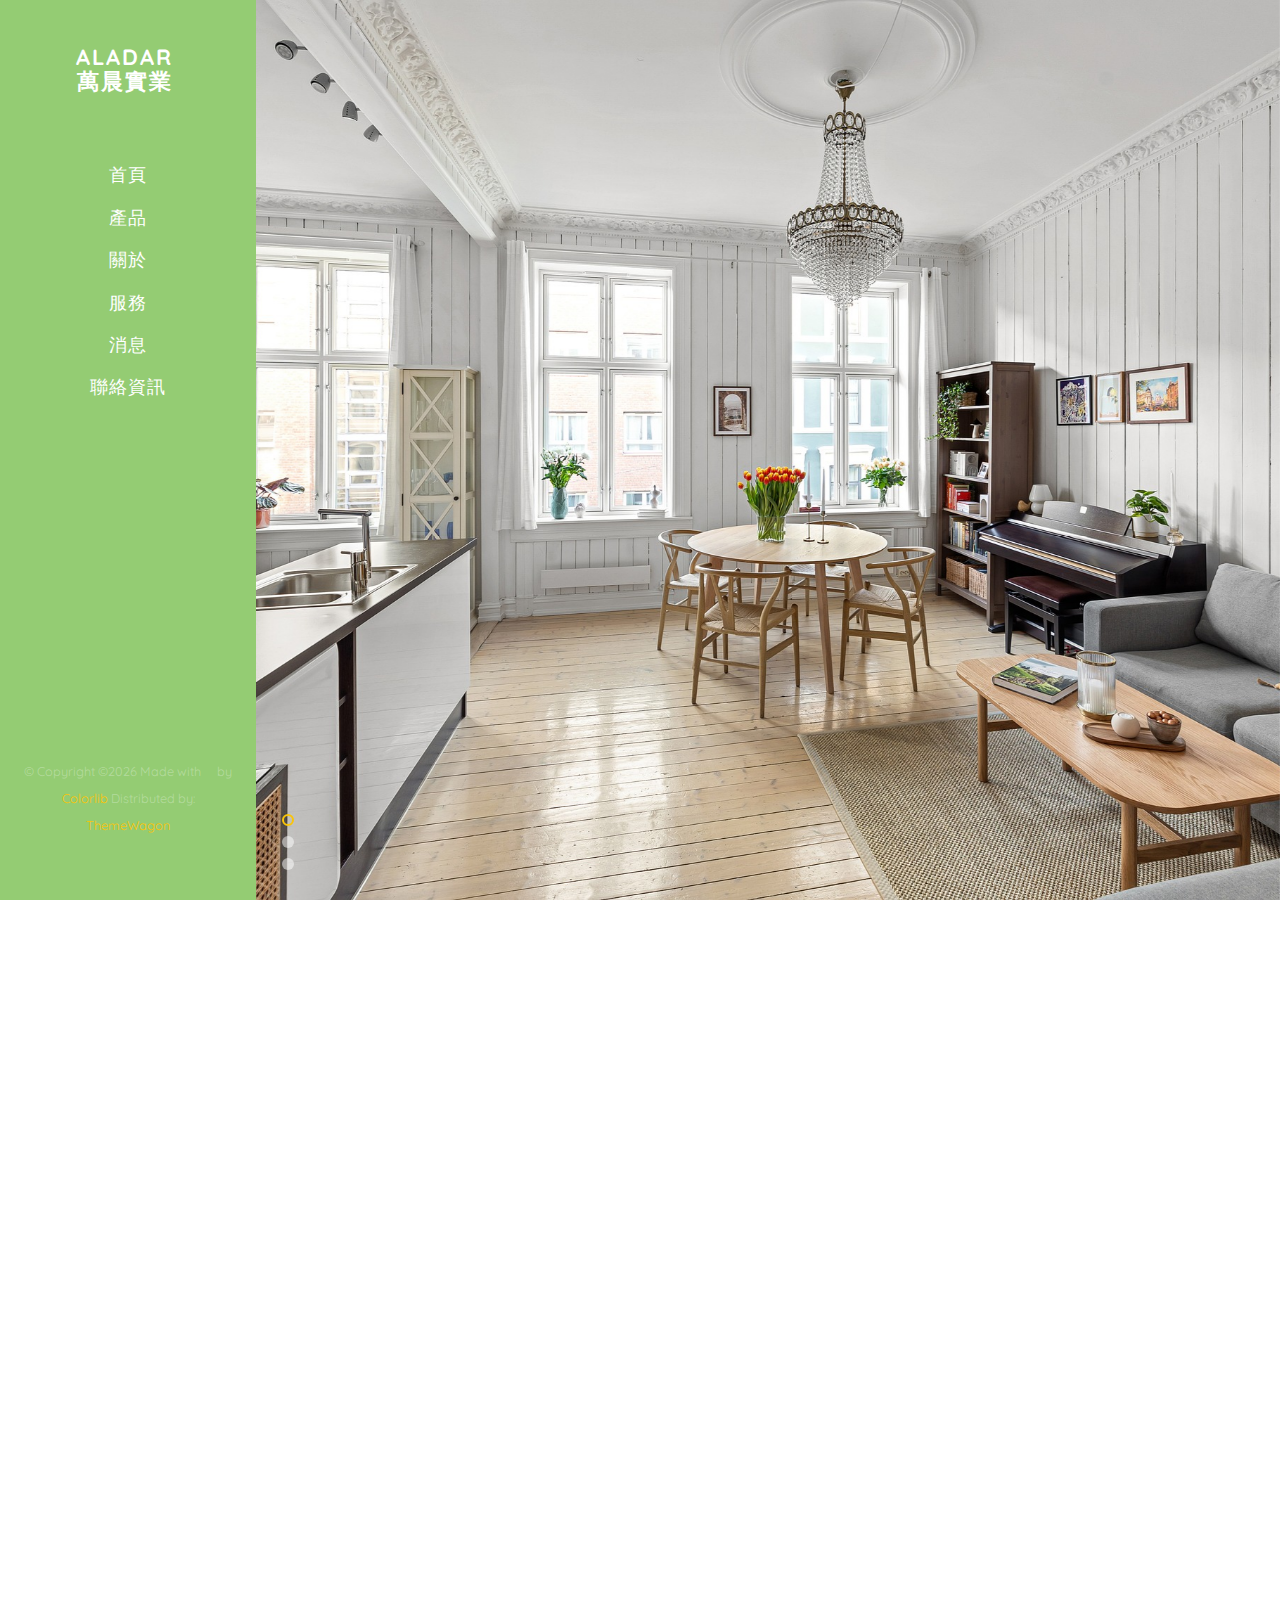
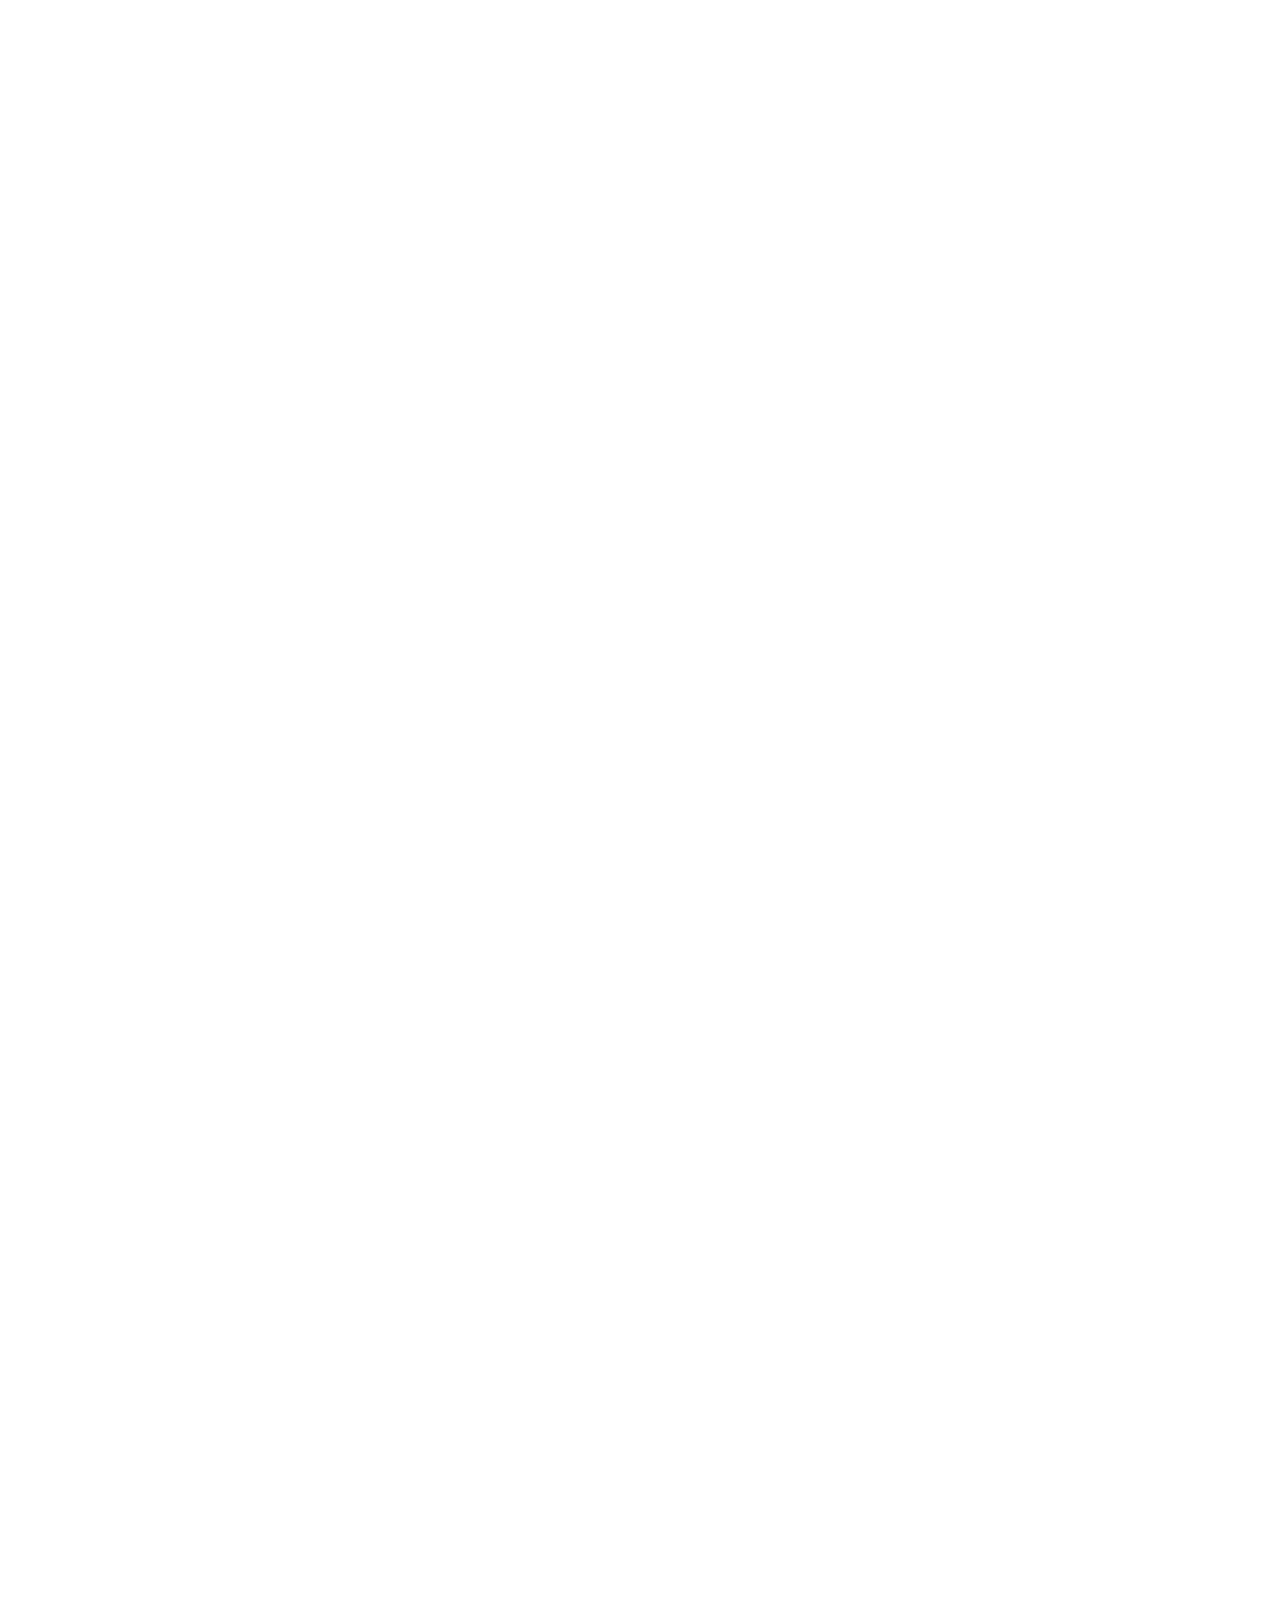
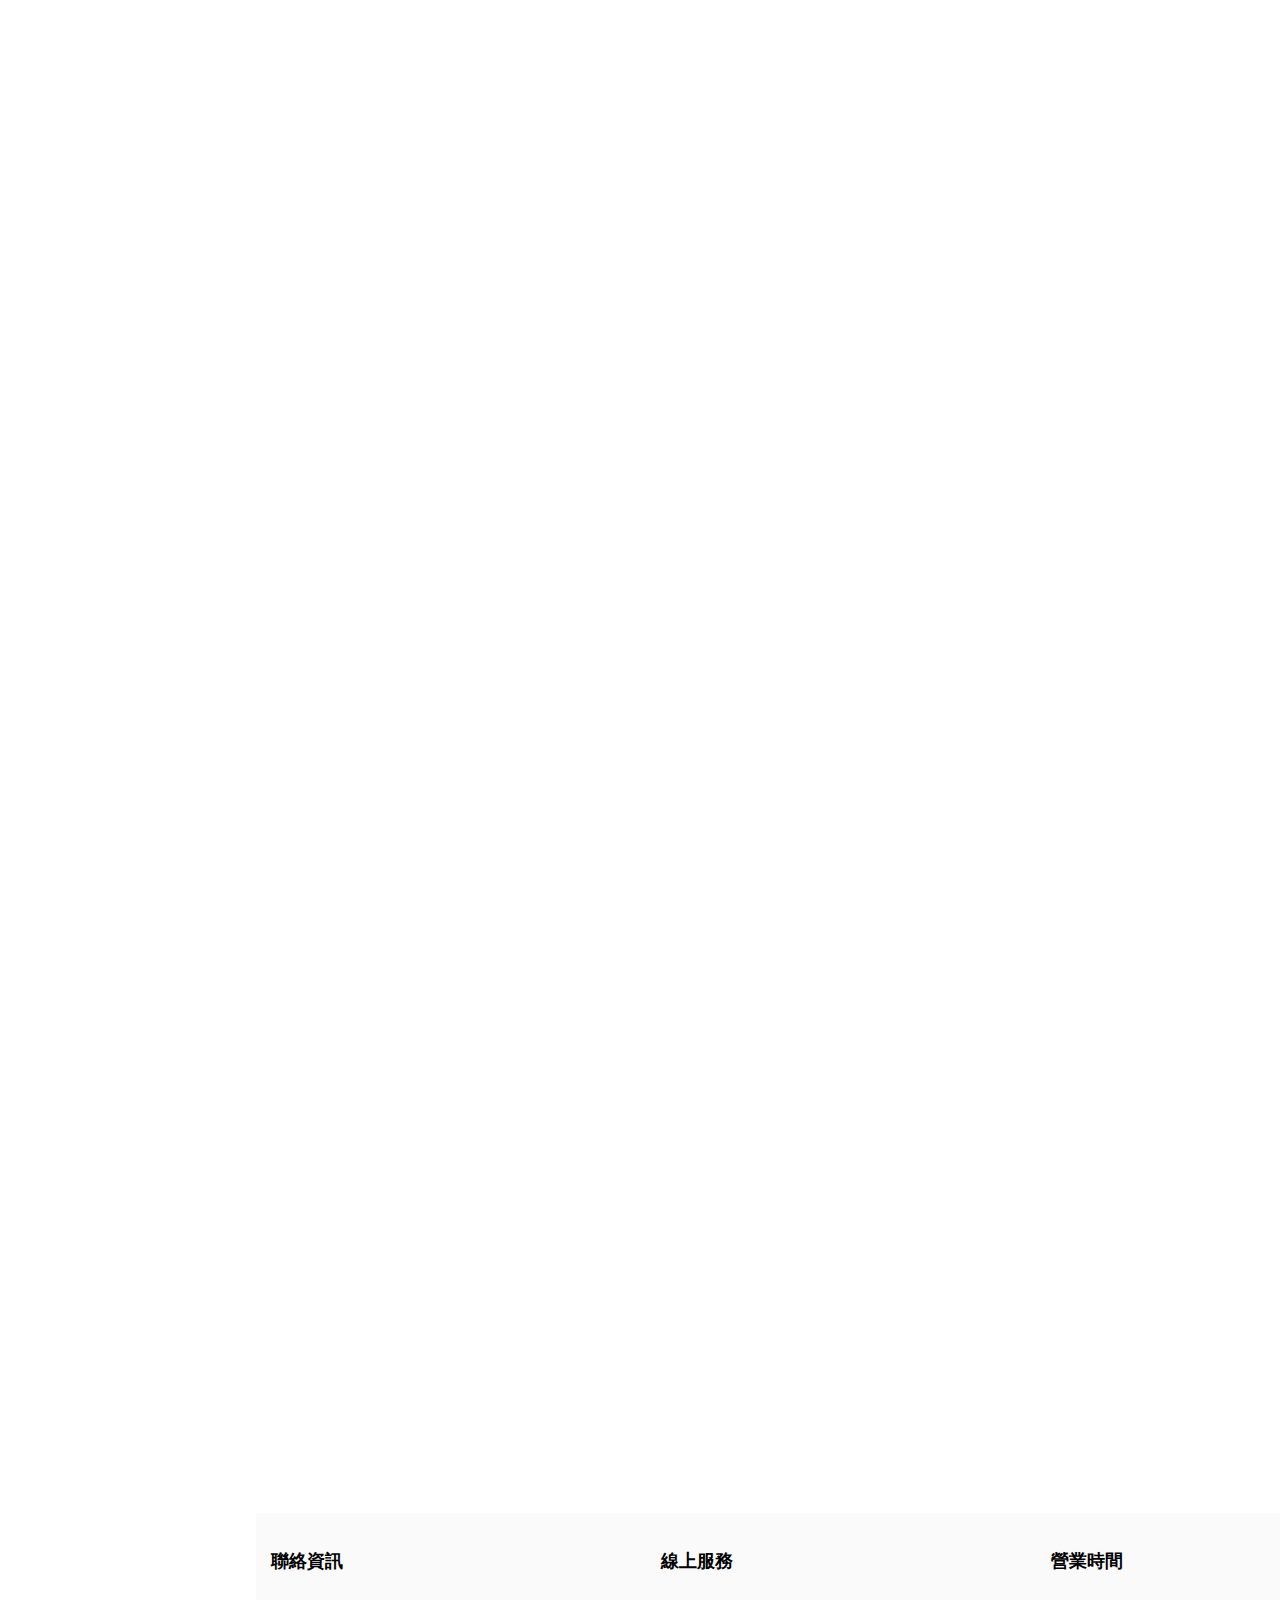
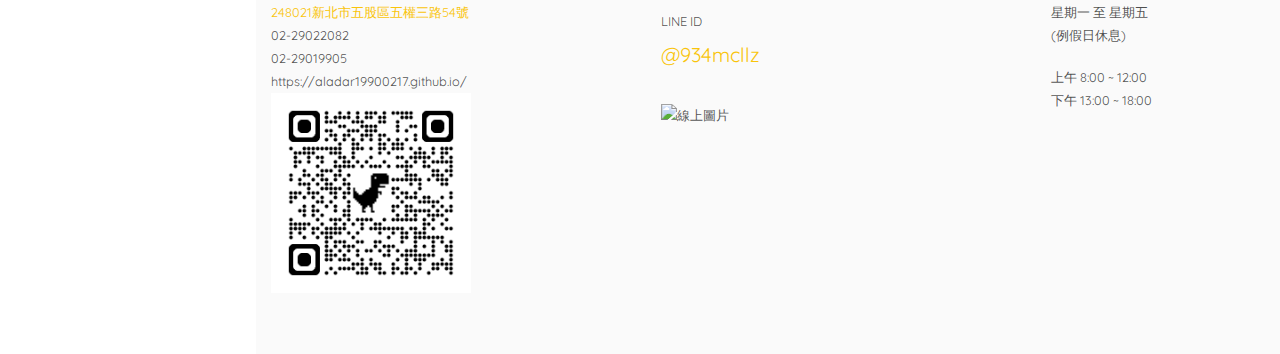
==== commit a79bac38: "Update index.html" ====
--- a/index.html
+++ b/index.html
@@ -471,7 +471,7 @@
             <h4 style="font-weight:bold;">
               線上服務
             </h4>
-           <i class="fa-brands fa-line" style="font-size:30px;">LINE ID</i>
+           <i class="fa-brands fa-line" style="font-size:20px;"></i> LINE ID
            <a href="line://ti/p/@934mcllz" style="font-size:20px;">
 		   <p >@934mcllz</p>
 			</a>
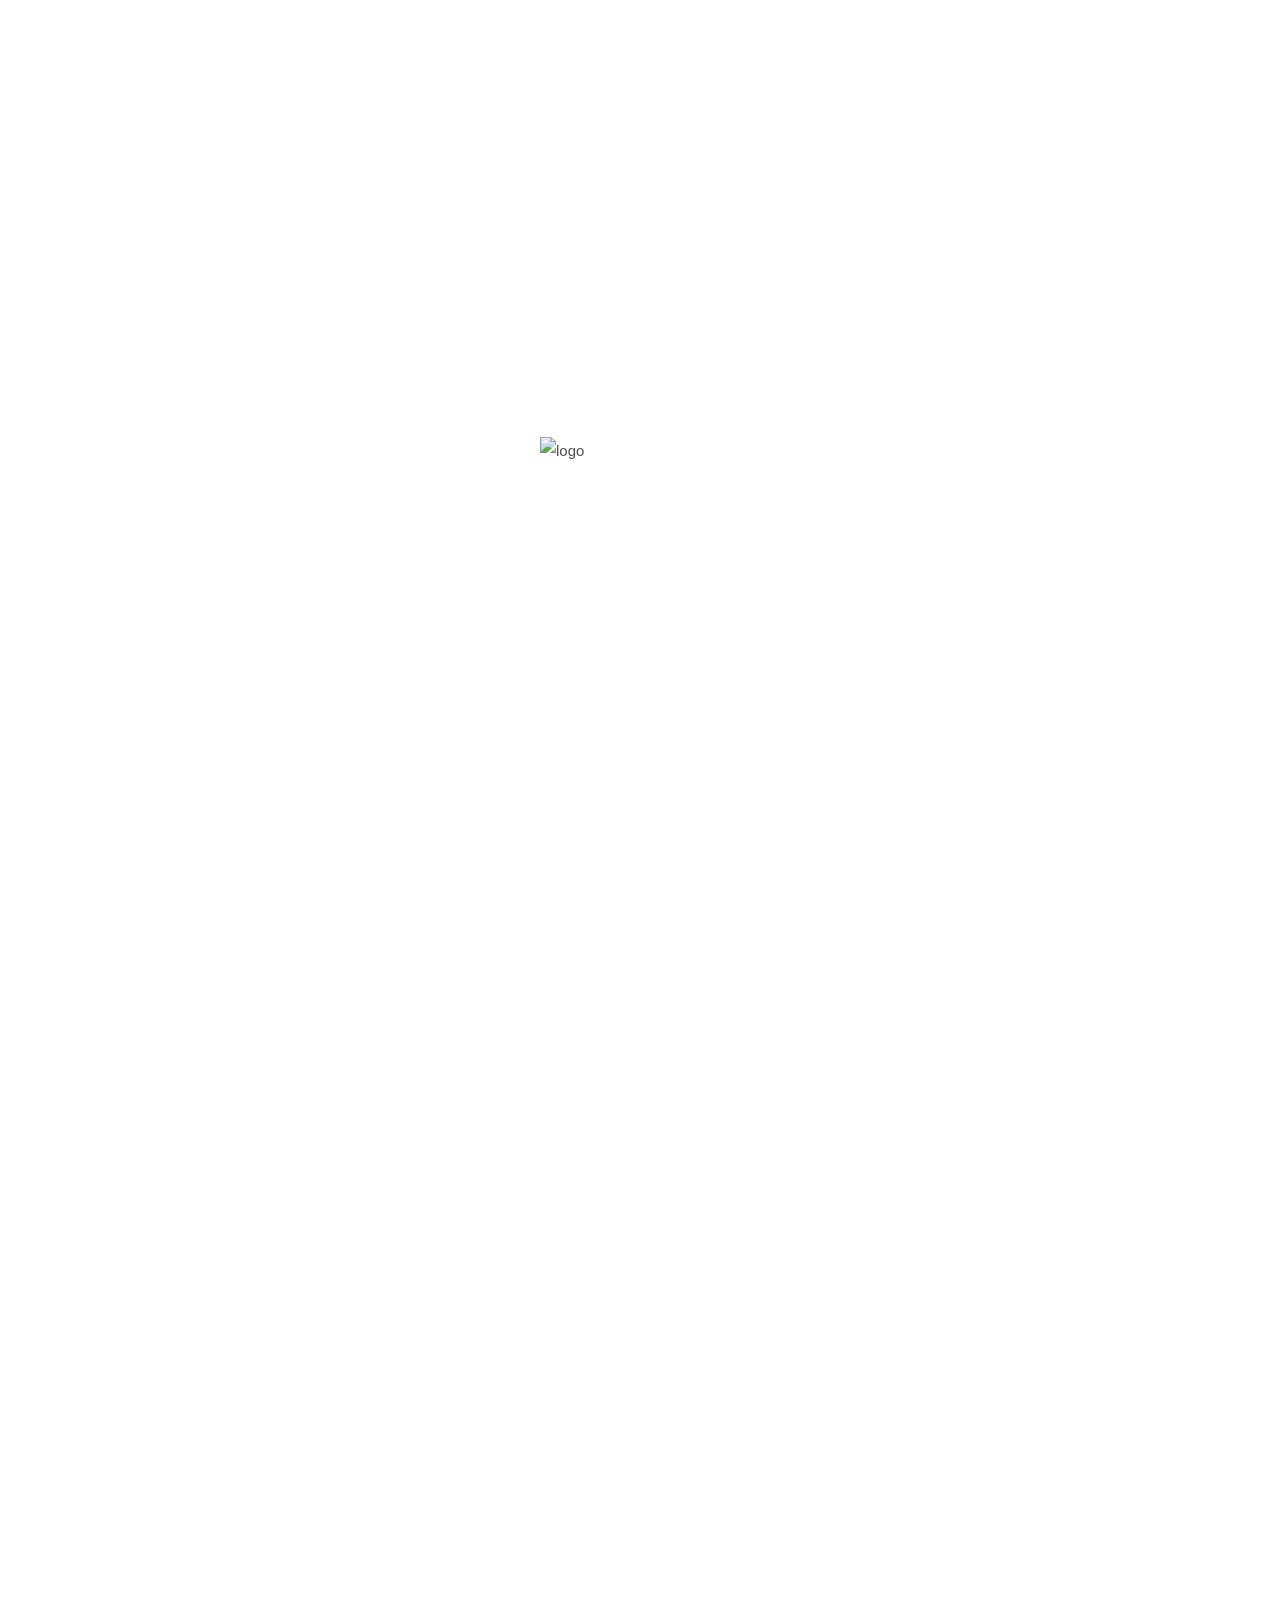
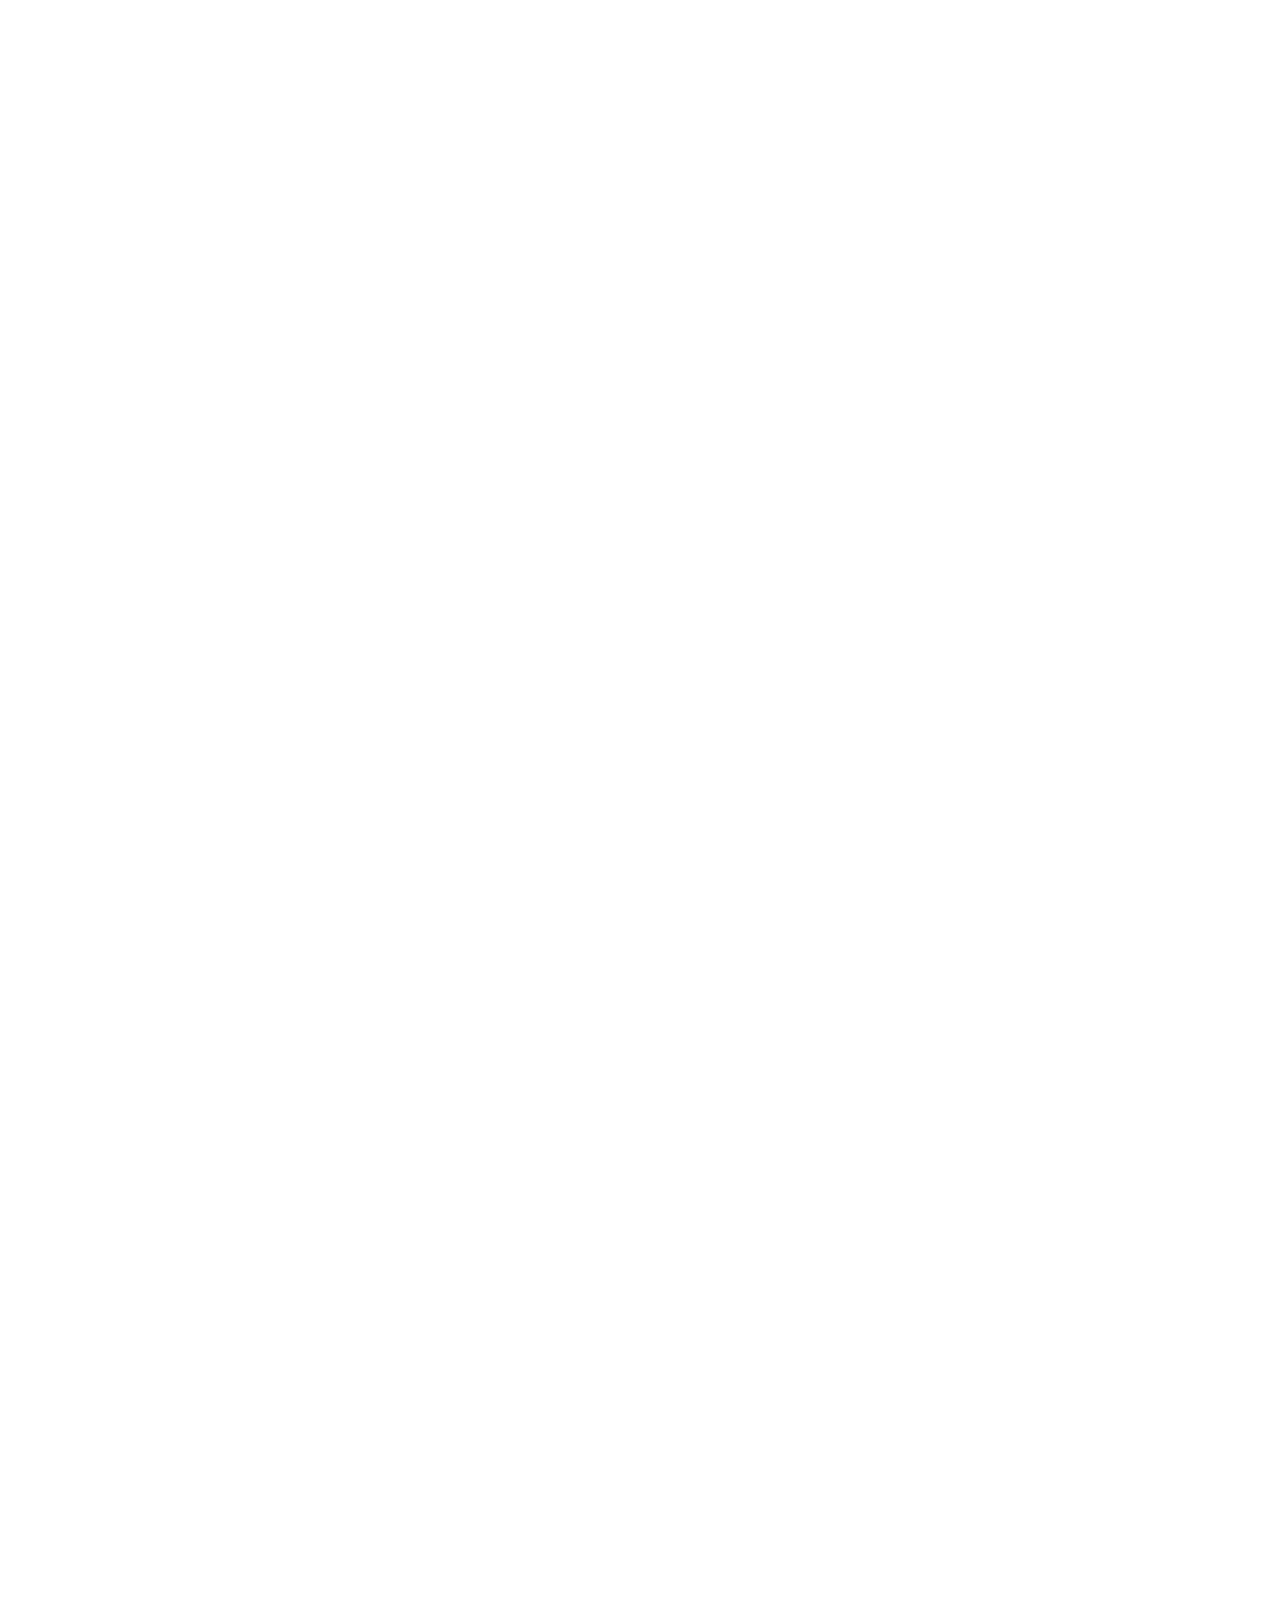
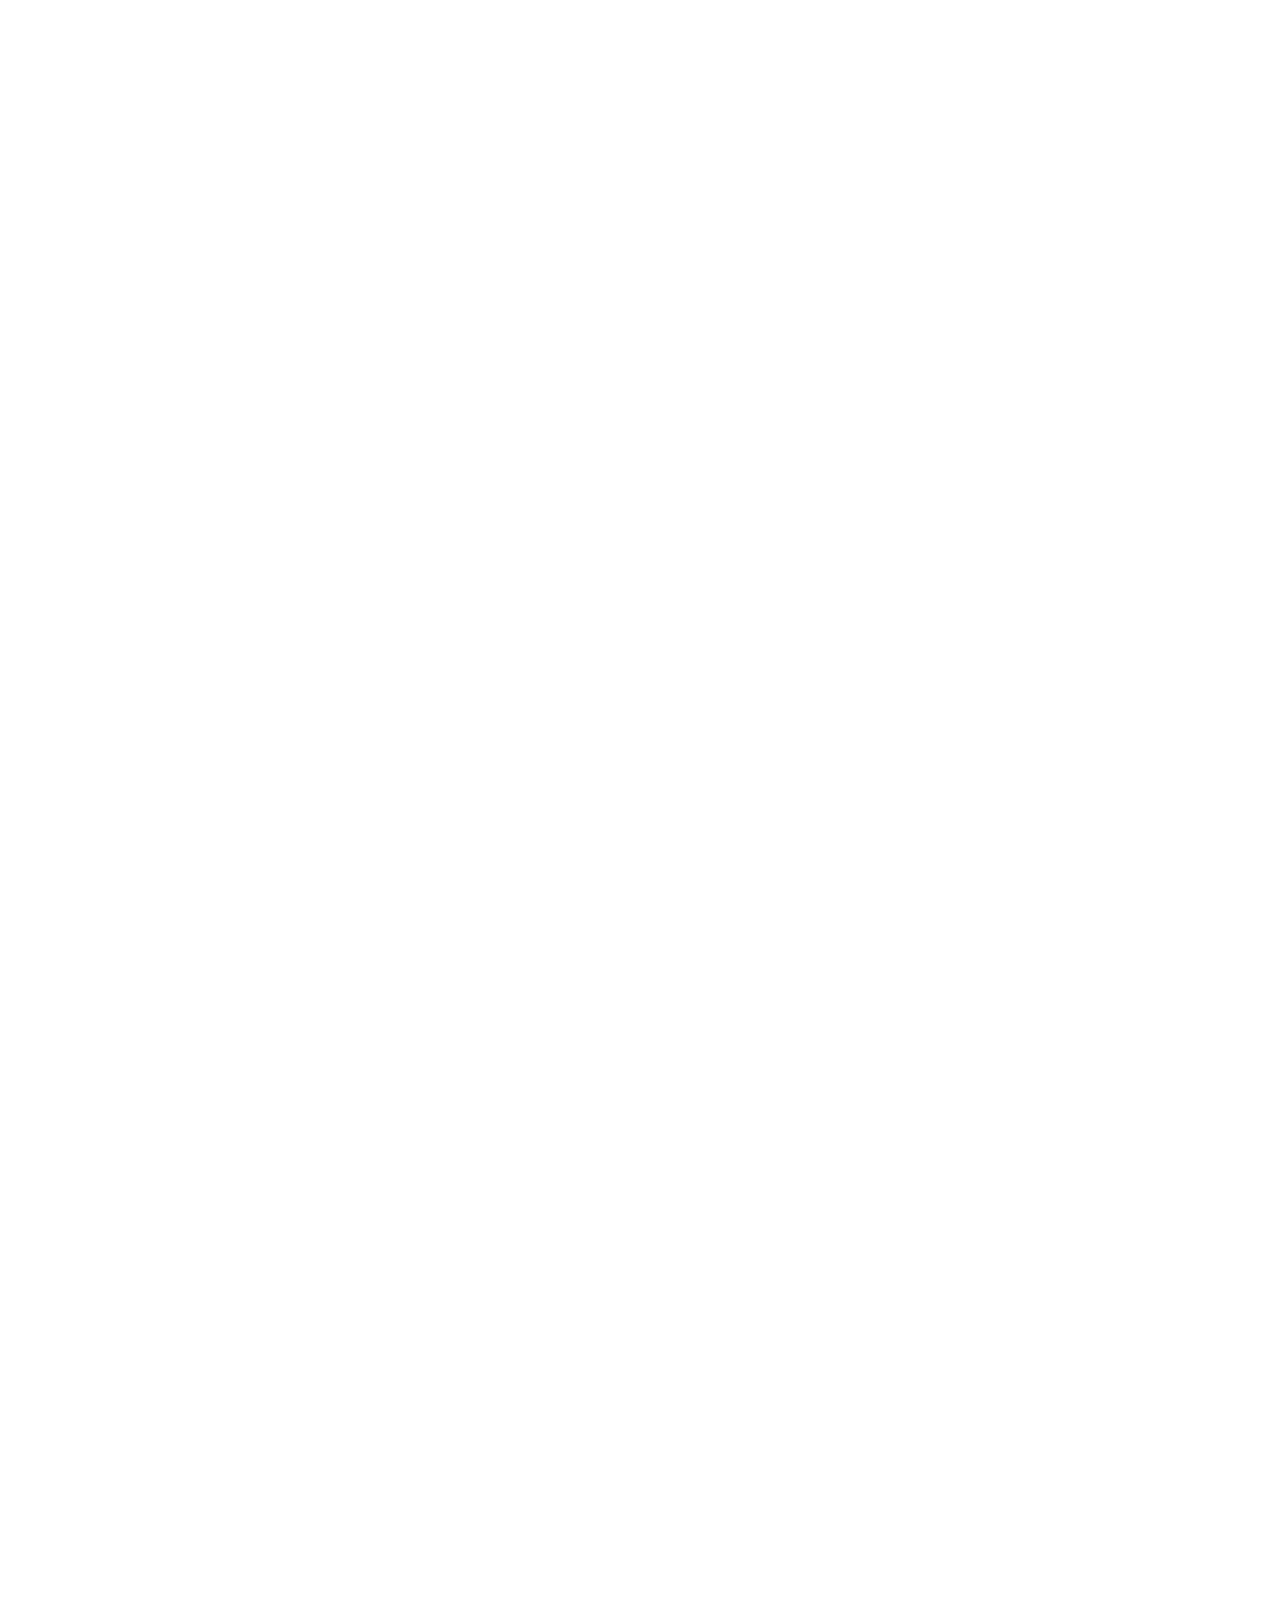
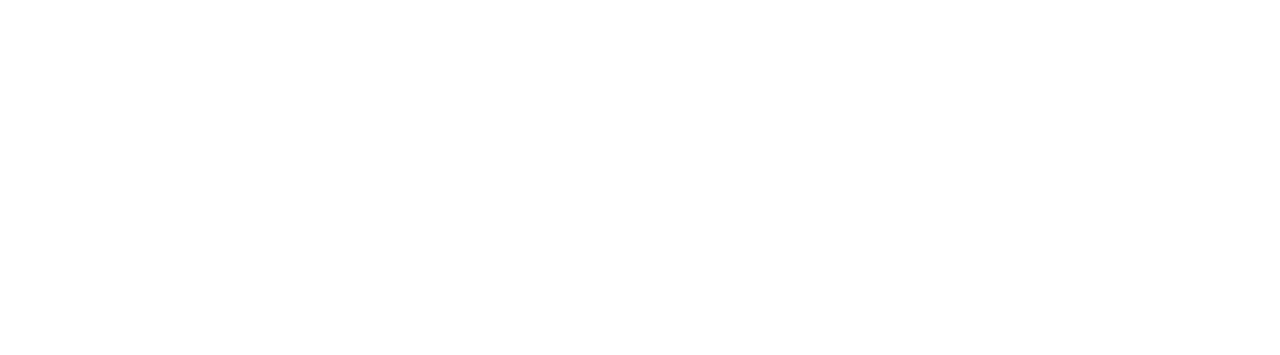
==== commit f314fb55: "Update index.html" ====
--- a/index.html
+++ b/index.html
@@ -96,8 +96,48 @@
 
 
 	</style>
+		    <style>
+        body {
+            margin: 0;
+            font-family: Arial, sans-serif;
+            overflow: hidden; /* 初始不允许滚动 */
+            background: #fff;
+            transition: overflow 0s 3s; /* 3秒后允许滚动 */
+        }
+
+        #logo {
+            display: flex;
+            justify-content: center;
+            align-items: center;
+            position: fixed;
+            top: 50%;
+            left: 50%;
+            transform: translate(-50%, -50%);
+            opacity: 0; /* 初始状态设为透明 */
+            transition: opacity 1s ease-in-out;
+            z-index: 9999;
+            width: 200px;
+            height: 200px;
+        }
+
+        #logo img {
+            width: 100%;
+            height: auto;
+        }
+
+        #contentlogo {
+            opacity: 0;
+            transition: opacity 1s ease-in-out;
+            visibility: hidden;
+        }
+    </style>
 	</head>
 	<body>
+		    <div id="logo">
+        <img src="images/aladar.png" alt="logo">
+    </div>
+
+    <div id="contentlogo">
 	<div id="colorlib-page">
 		<a href="#" class="js-colorlib-nav-toggle colorlib-nav-toggle"><i></i></a>
 		<aside id="colorlib-aside" role="complementary" class="border js-fullheight">
@@ -507,7 +547,7 @@
 			</div>
 		</div>
 	</div>
-
+    </div>
 	<!-- jQuery -->
 	<script src="js/jquery.min.js"></script>
 	<!-- jQuery Easing -->
@@ -595,6 +635,31 @@
     });
 });
     </script>
+		   <script>
+        document.addEventListener('DOMContentLoaded', function () {
+            const logo = document.getElementById('logo');
+            const content = document.getElementById('contentlogo');
+            const body = document.body;
+
+            // 1秒后淡入 logo
+            setTimeout(() => {
+                logo.style.opacity = '1';
+
+                // 1秒后开始淡出 logo
+                setTimeout(() => {
+                    logo.style.opacity = '0';
+
+                    // 在 logo 完全淡出后显示内容
+                    setTimeout(() => {
+                        logo.style.display = 'none'; // 隐藏 logo
+                        content.style.visibility = 'visible'; // 显示内容
+                        content.style.opacity = '1'; // 淡入内容
+                        body.style.overflow = 'auto'; // 允许滚动
+                    }, 1250); // 与 logo 的淡出时间一致
+                }, 1000); // logo 淡入后的持续时间
+            }, 750); // 初始等待时间
+        });
+    </script>
 	</body>
 </html>
 
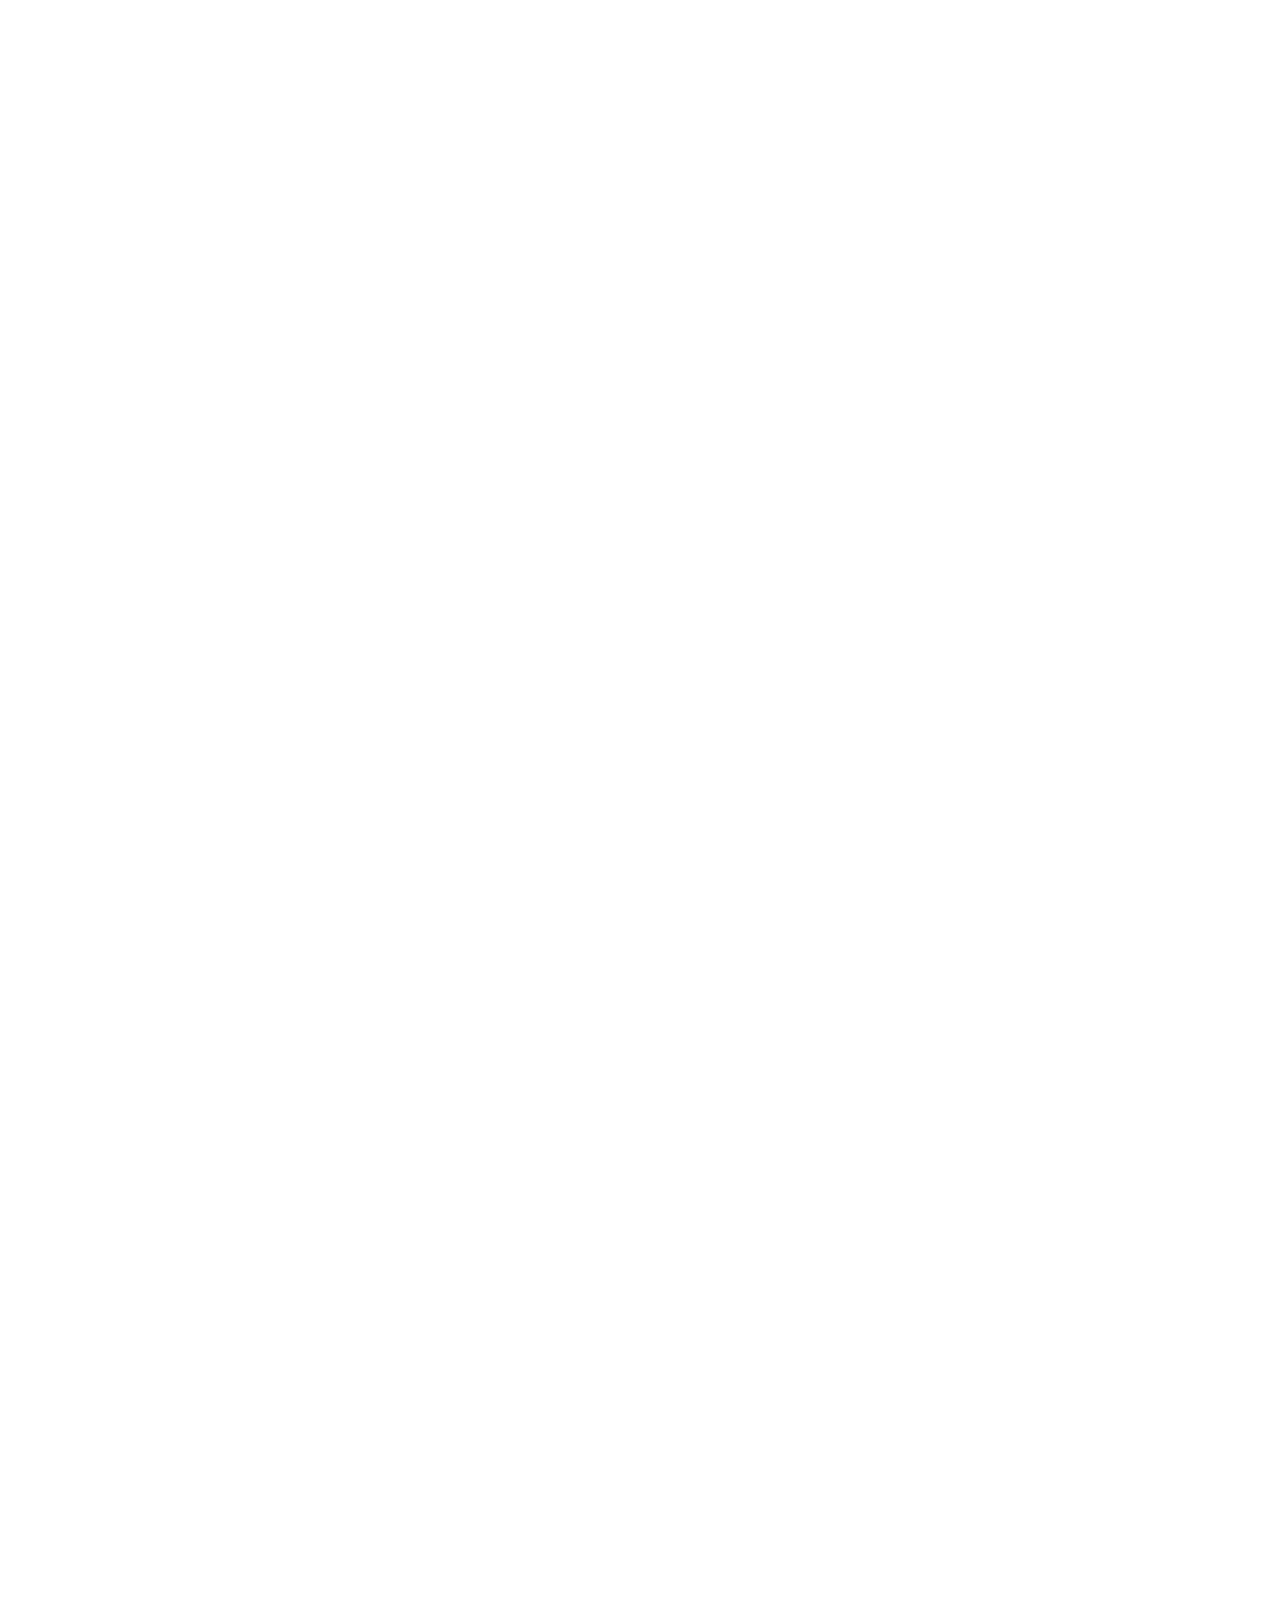
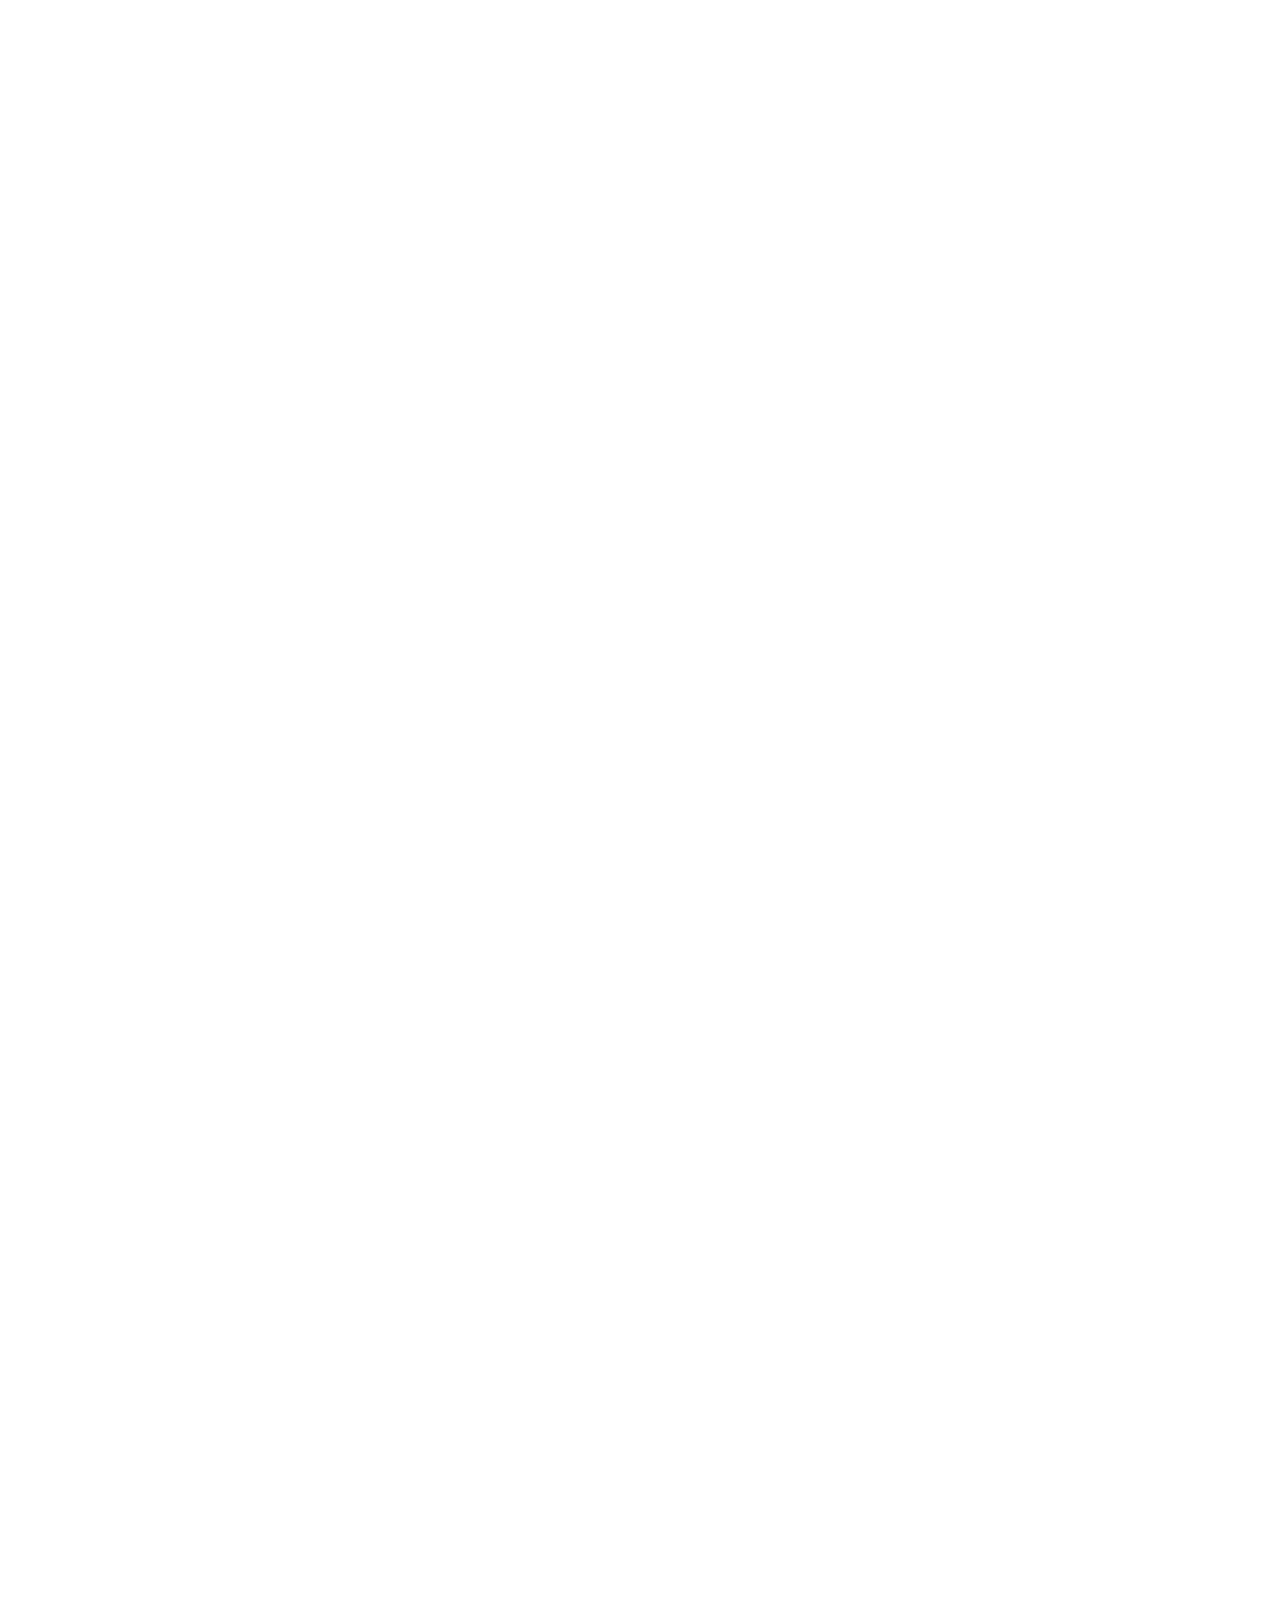
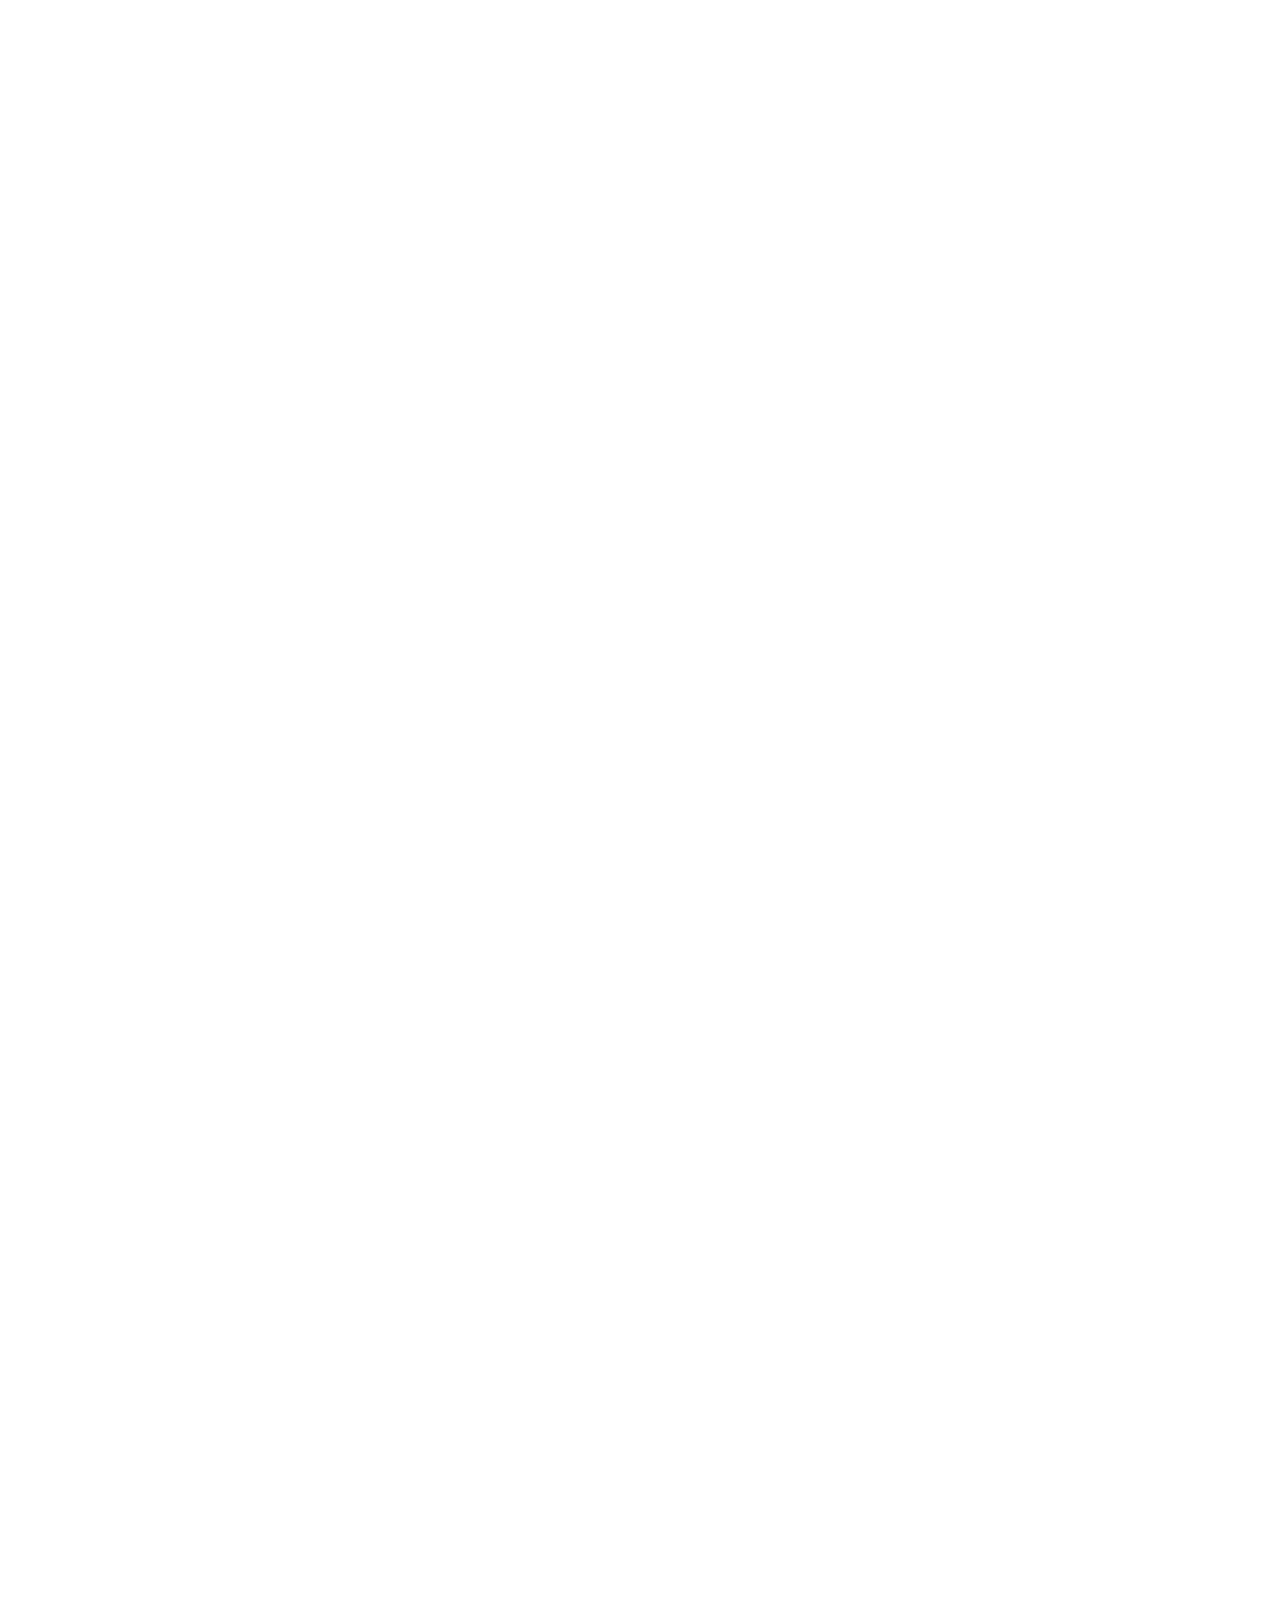
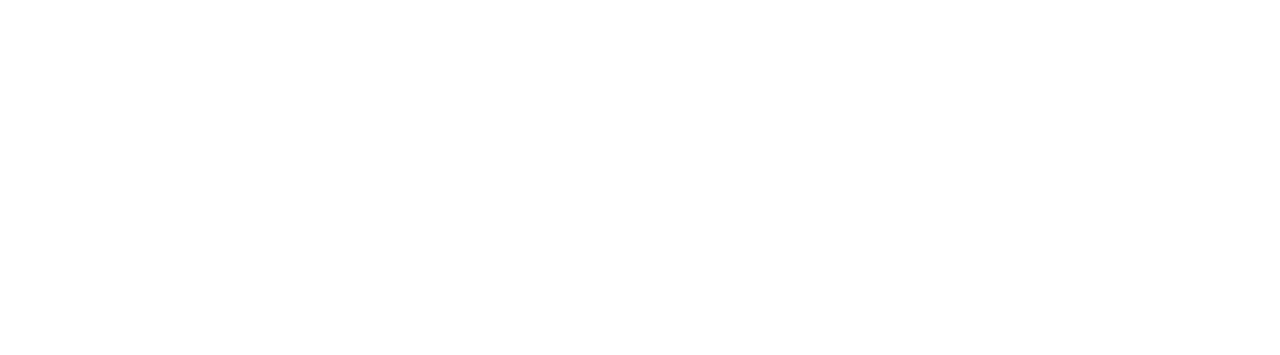
==== commit 3a77cca1: "Update index.html" ====
--- a/index.html
+++ b/index.html
@@ -144,7 +144,7 @@
 			<h1 id="colorlib-logo"><a href="index.html">aladar<br>萬晨實業</a></h1>
 			<nav id="colorlib-main-menu" role="navigation">
 				<ul>
-					<li class="colorlib-left"><a href="index.html">首頁</a></li>
+					<li class="colorlib-left"><a href="#top">首頁</a></li>
 					<li><a href="#colorlib-Products">產品</a></li>
 					<li><a href="#colorlib-about">關於</a></li>
 					<li><a href="#colorlib-services">服務</a></li>
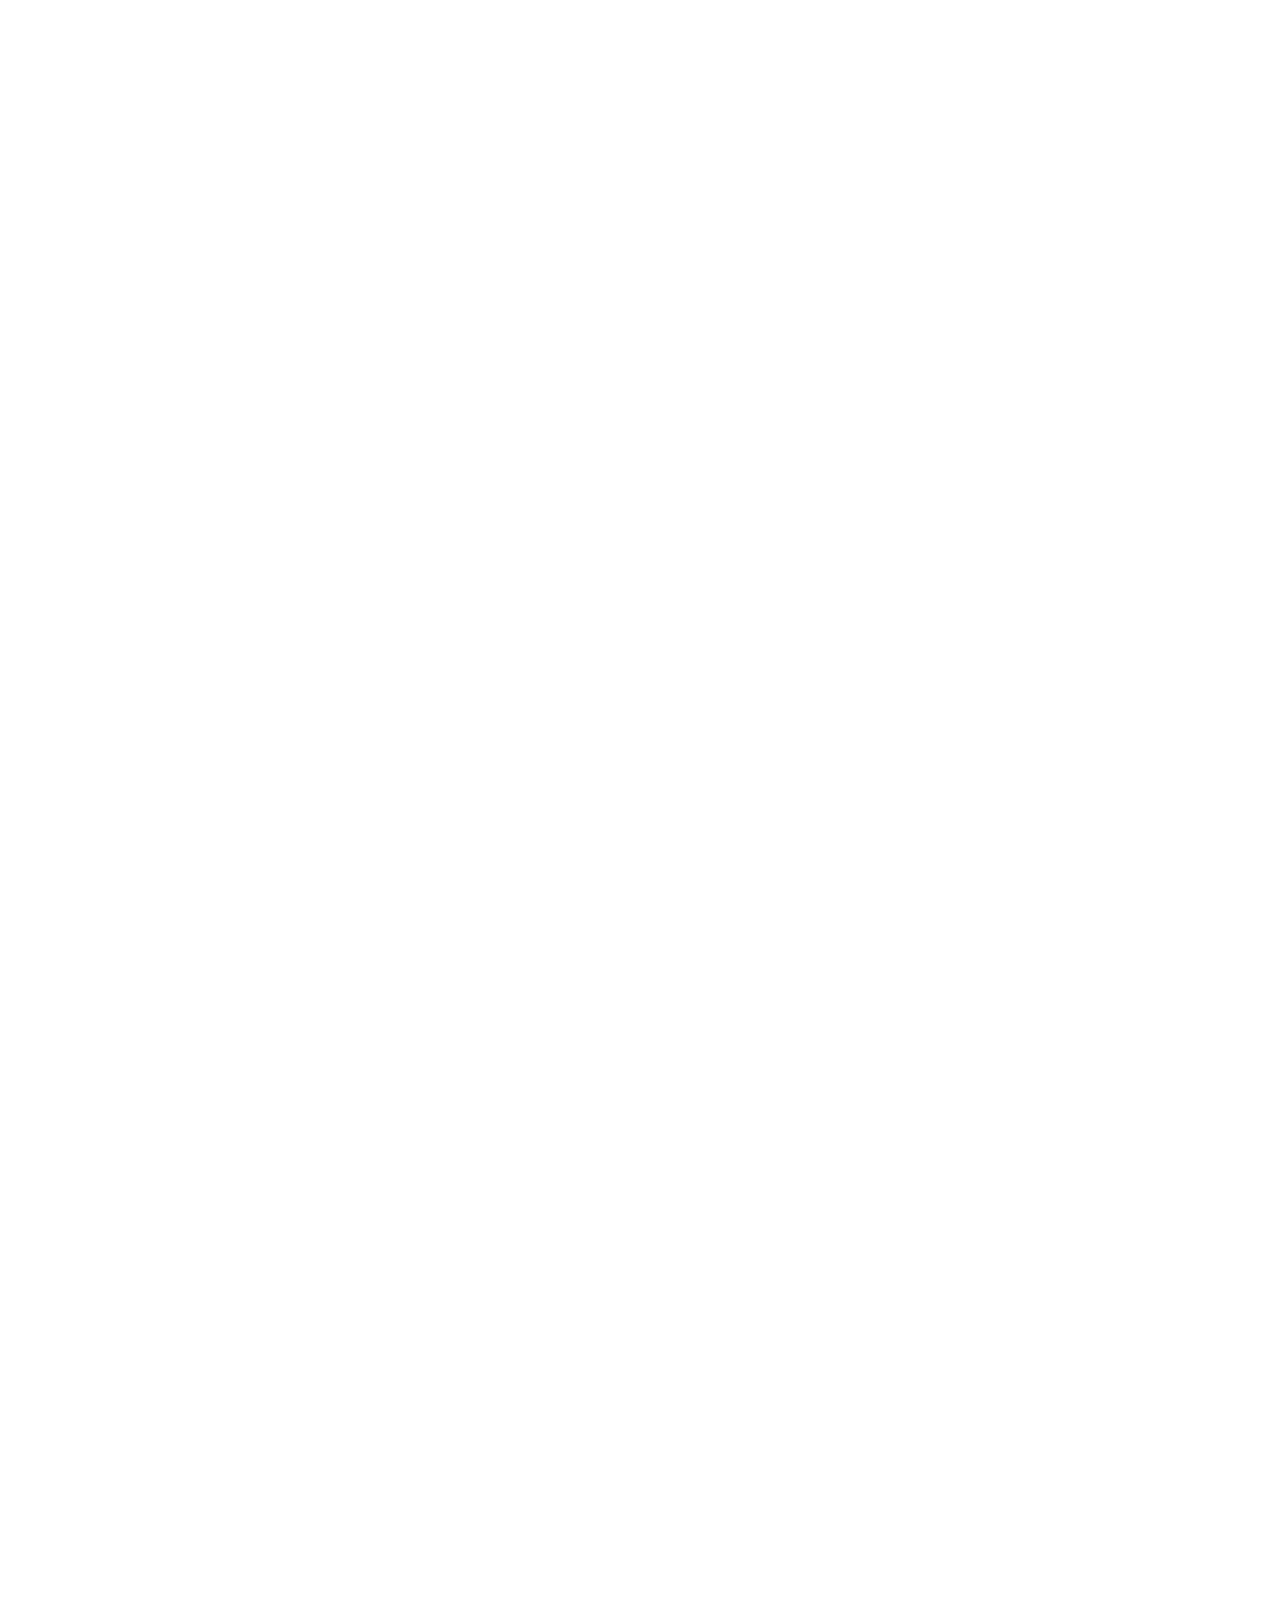
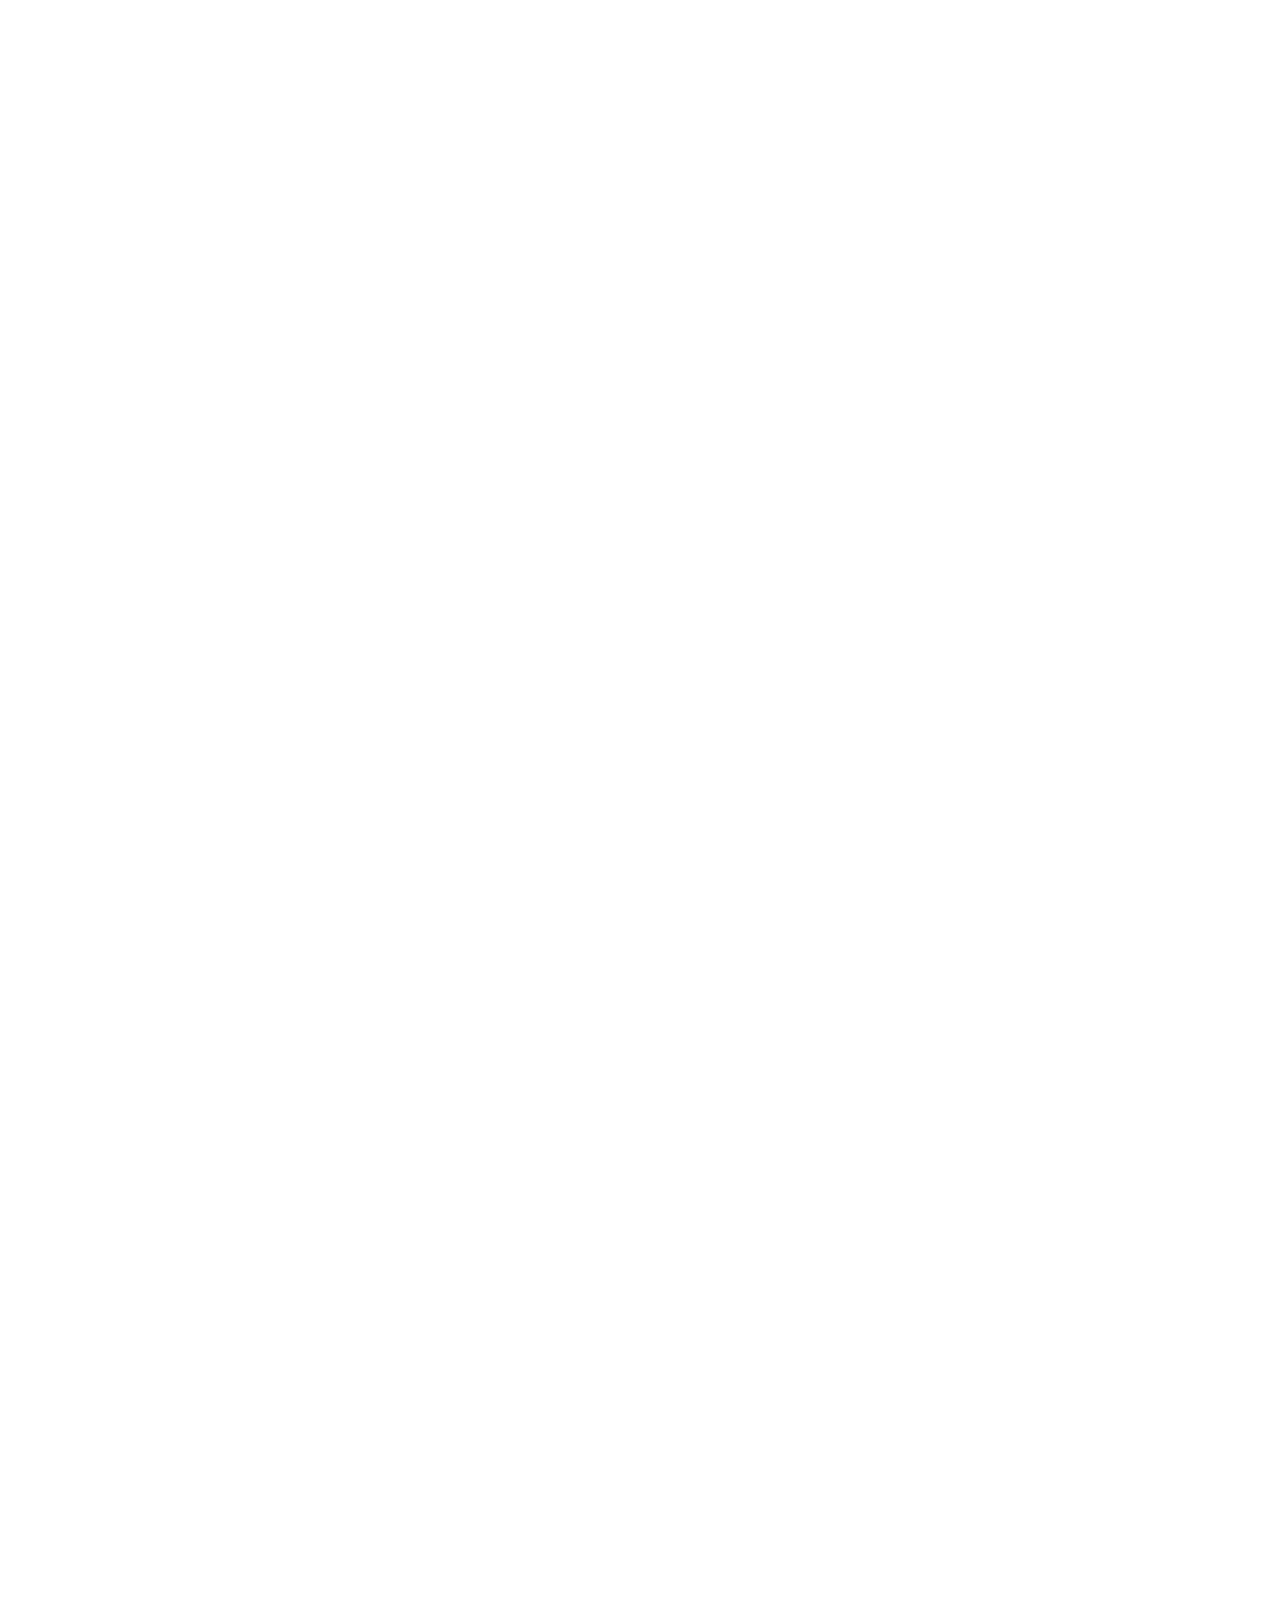
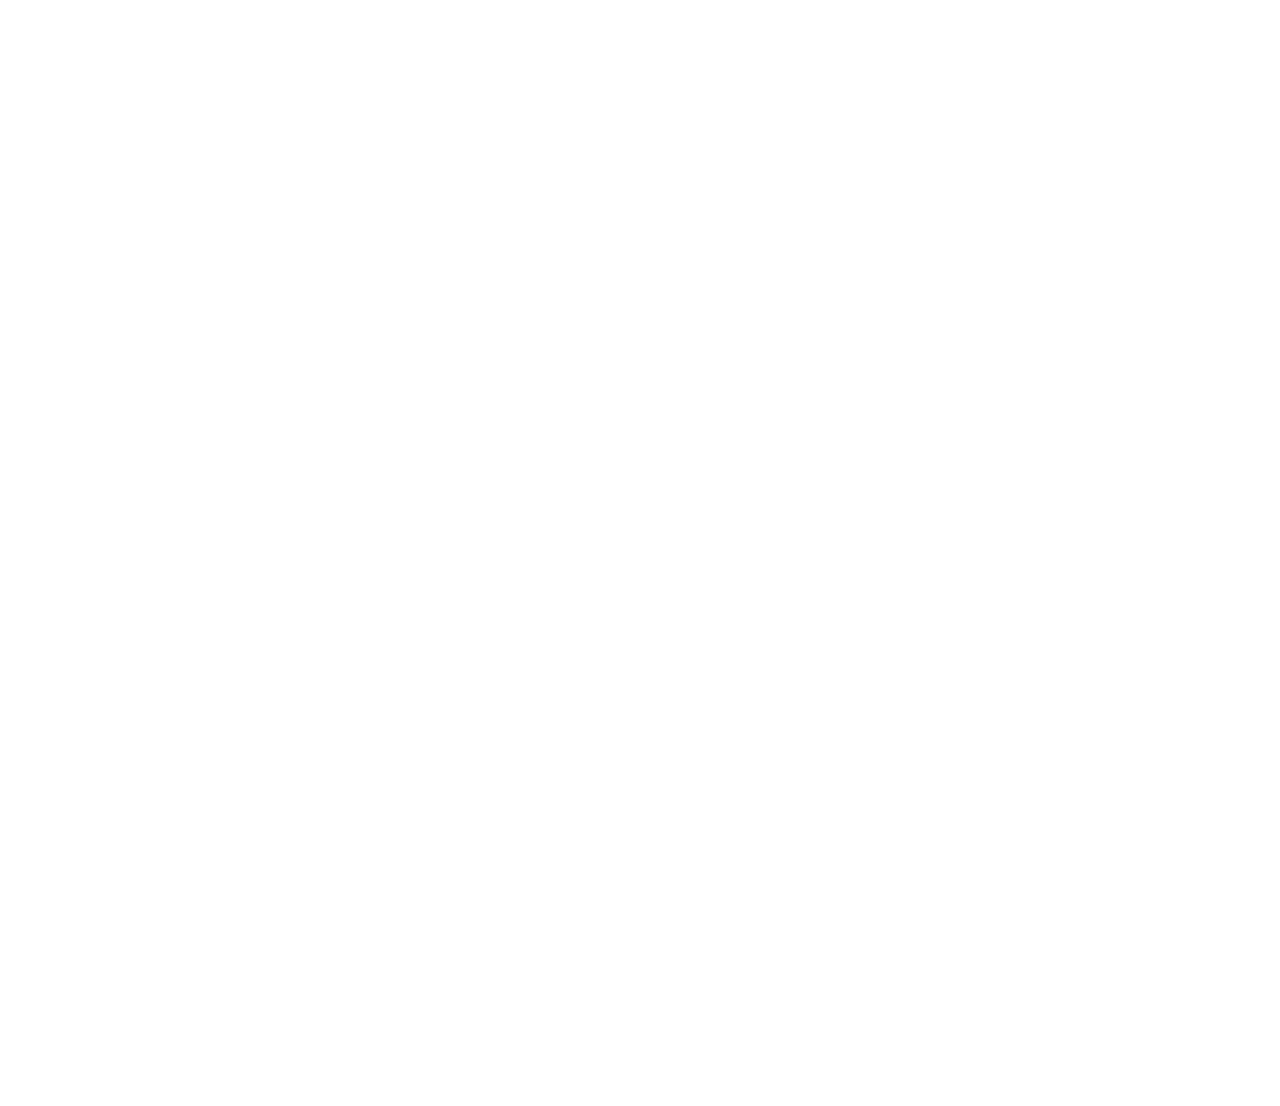
==== commit 3be1c9a4: "Update index.html" ====
--- a/index.html
+++ b/index.html
@@ -367,7 +367,7 @@
 					</div>
 				</div>
 			</div>
-
+<!--
 			<div class="colorlib-blog" ID="colorlib-blog">
 				<div class="colorlib-narrow-content">
 					<div class="row">
@@ -443,6 +443,7 @@
 					</div>
 				</div>
 			</div>
+			-->
 
 			<div id="get-in-touch" class="colorlib-bg-color">
     <div class="container">
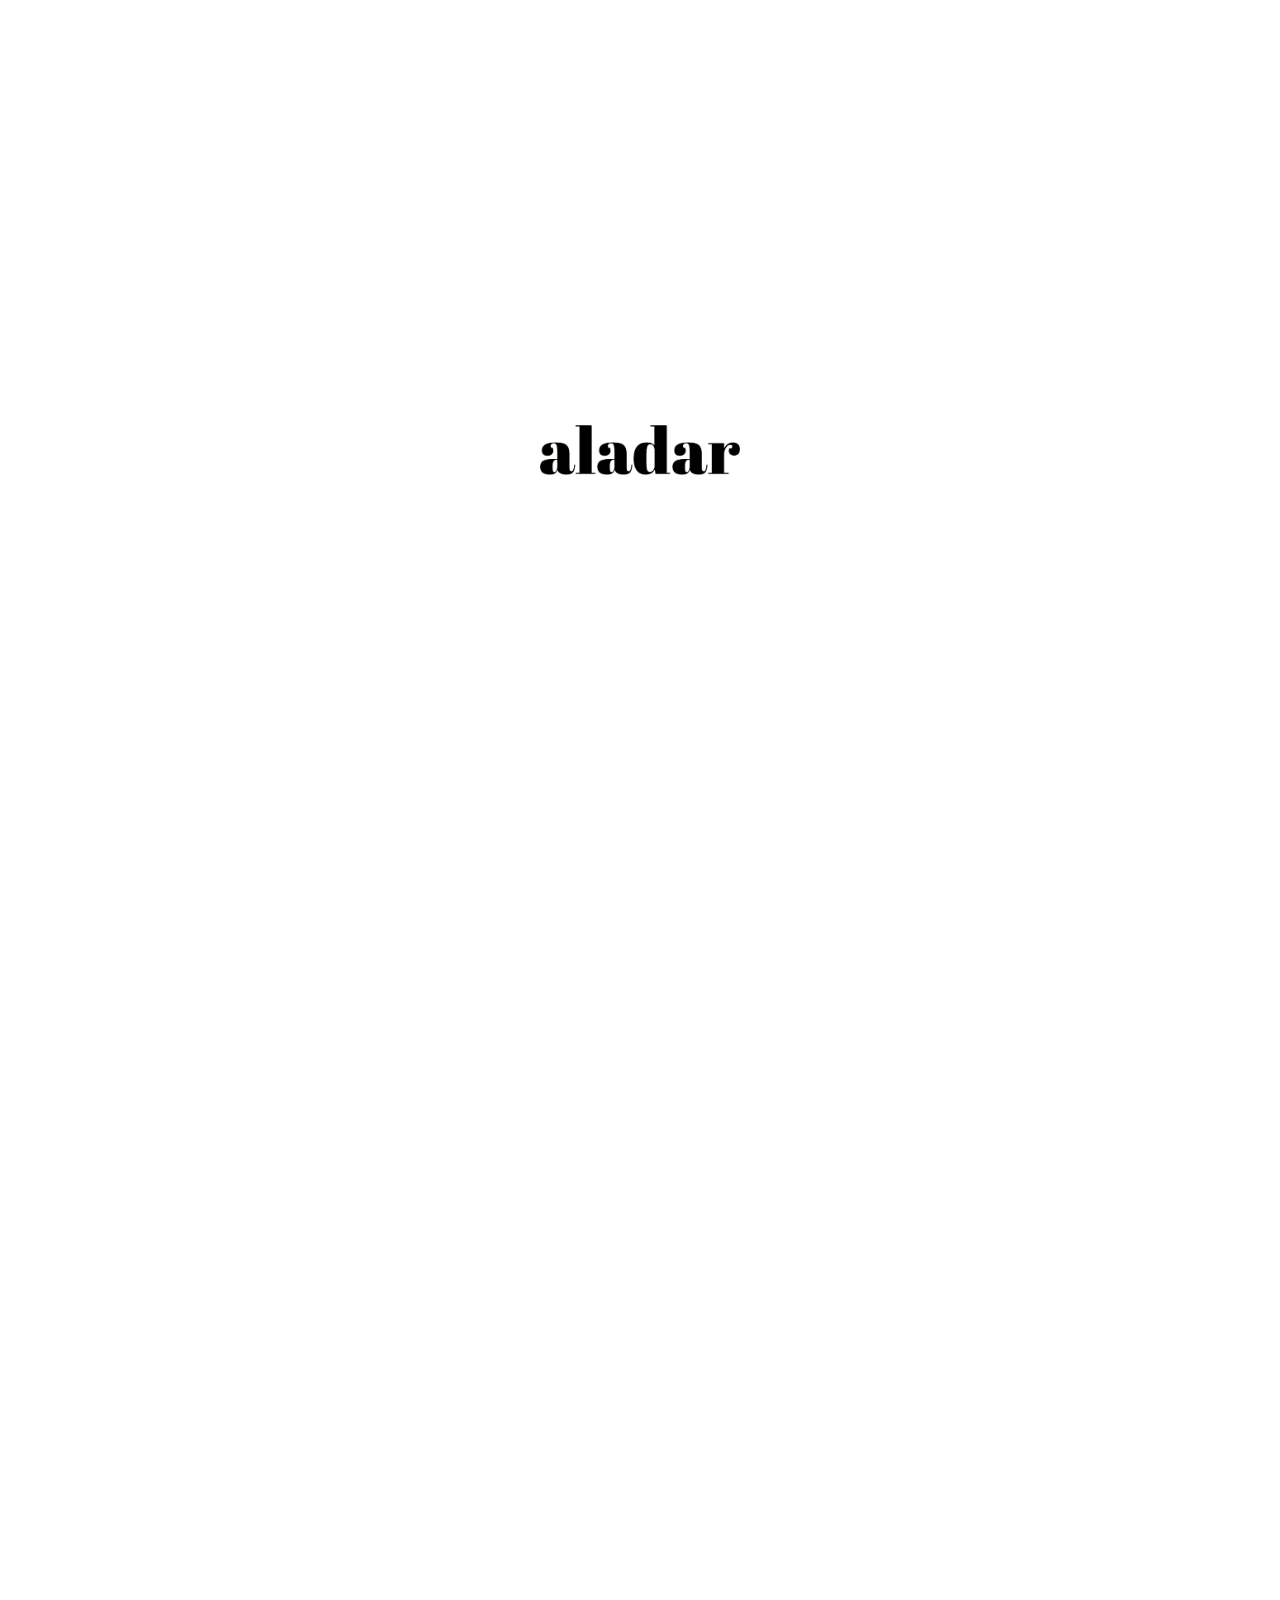
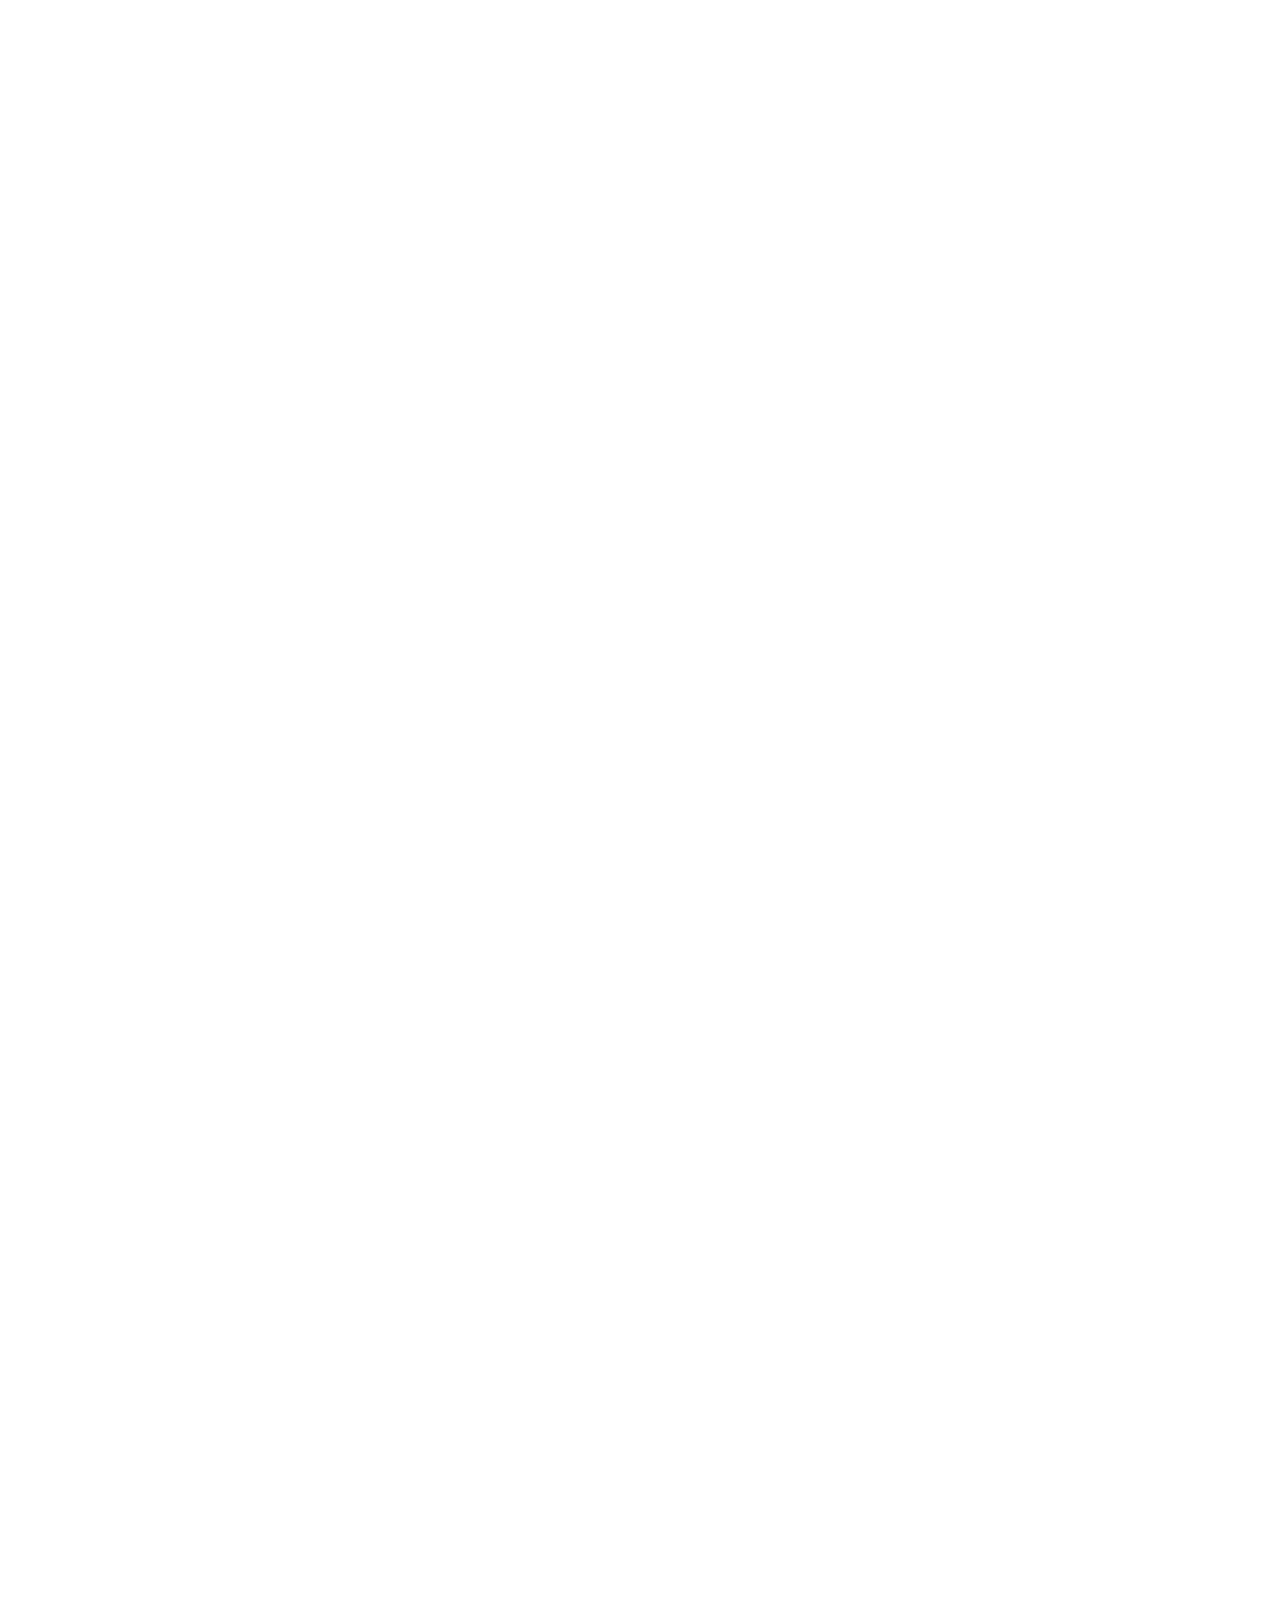
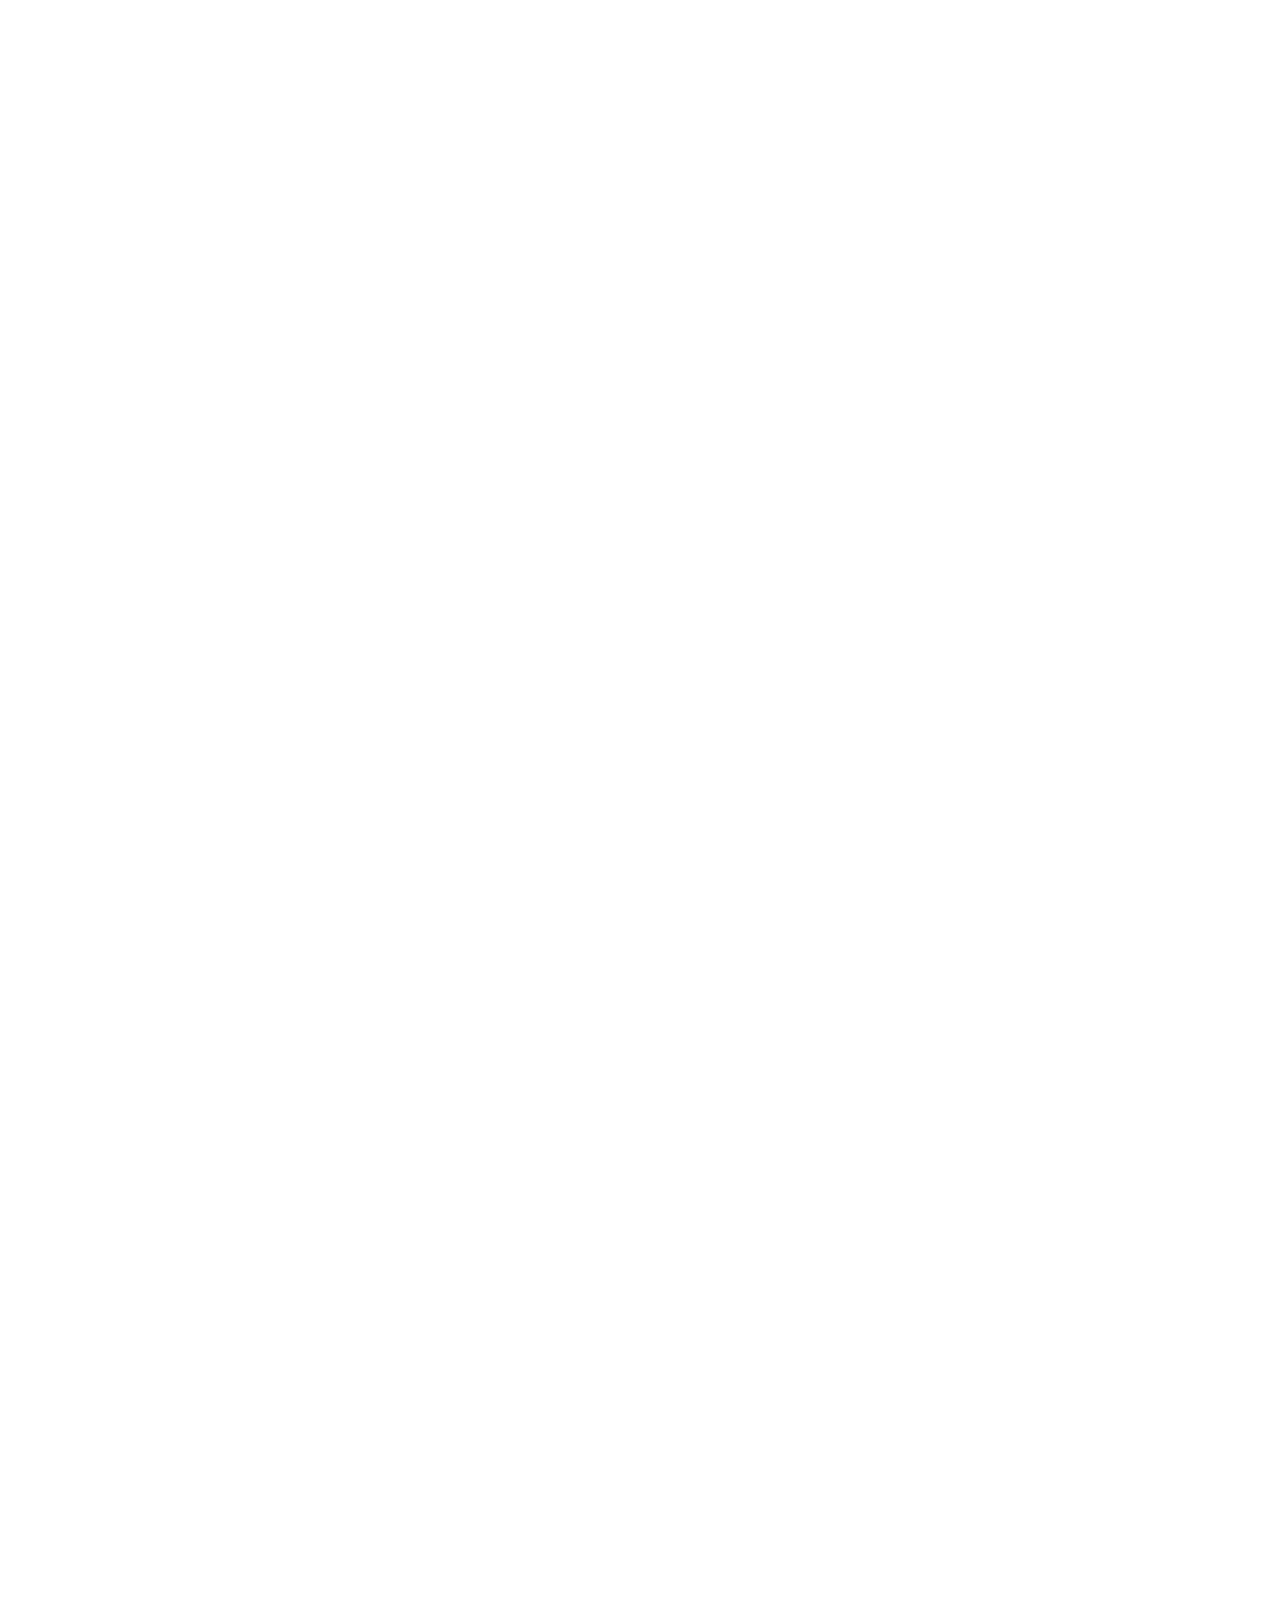
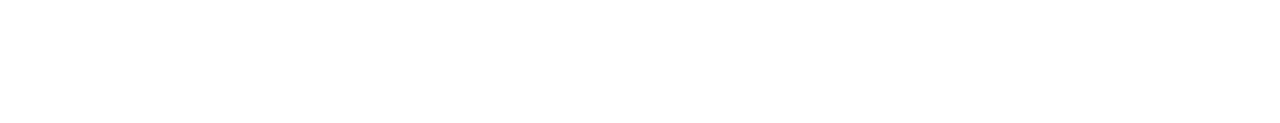
==== commit d571e87a: "Update index.html" ====
--- a/index.html
+++ b/index.html
@@ -367,7 +367,7 @@
 					</div>
 				</div>
 			</div>
-<!--
+
 			<div class="colorlib-blog" ID="colorlib-blog">
 				<div class="colorlib-narrow-content">
 					<div class="row">
@@ -376,7 +376,7 @@
 							<h2 class="colorlib-heading" style="font-weight:bold;">消息與資訊</h2>
 						</div>
 					</div>
-<div class="row">
+                                  <!-- <div class="row">
 						<div class="col-md-4 col-sm-6 animate-box" data-animate-effect="fadeInLeft">
 							<div class="blog-entry">
 								<img src="images/NEWS.png" class="img-responsive" alt="HTML5 Bootstrap Template by colorlib.com">
@@ -407,7 +407,7 @@
 								</div>
 							</div>
 						</div>
-					</div>
+					</div> -->
 
 					<div class="row">
 						<div class="col-md-4 col-sm-6 animate-box" data-animate-effect="fadeInLeft">
@@ -443,7 +443,7 @@
 					</div>
 				</div>
 			</div>
-			-->
+			
 
 			<div id="get-in-touch" class="colorlib-bg-color">
     <div class="container">
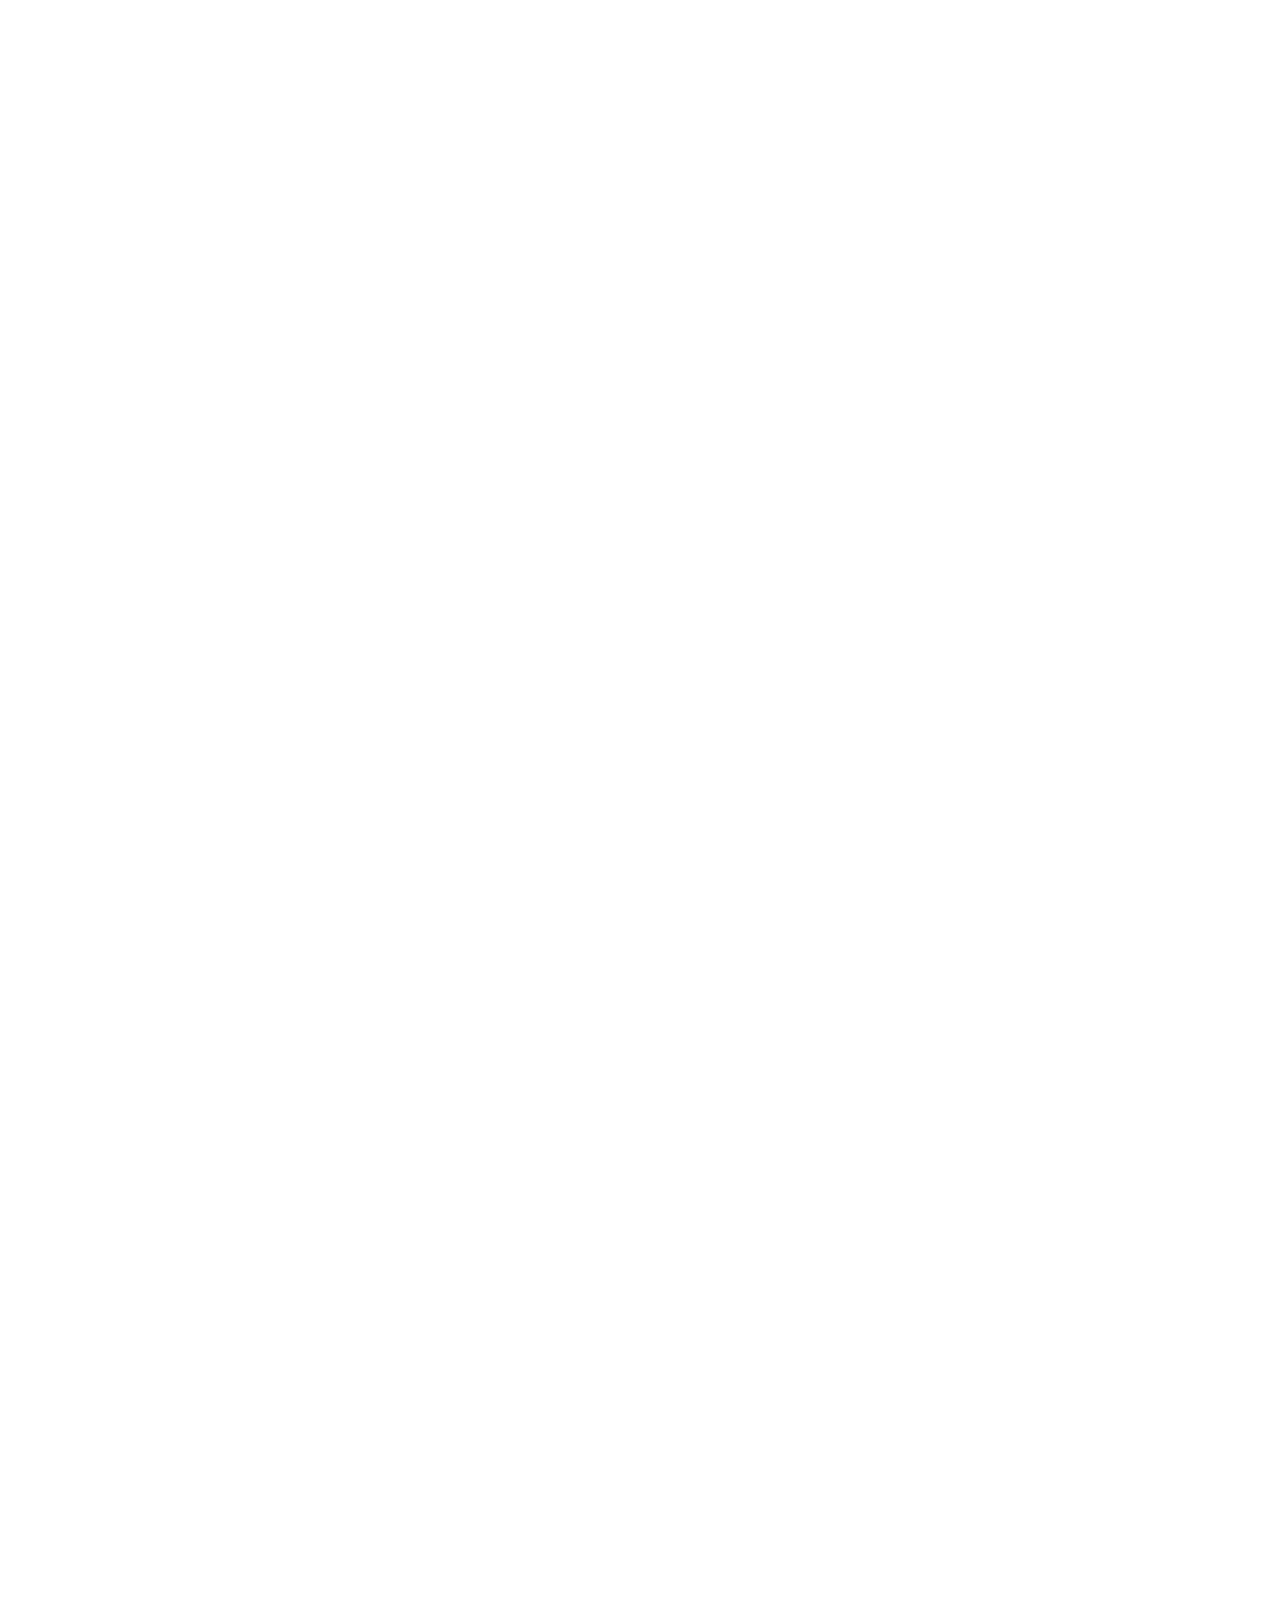
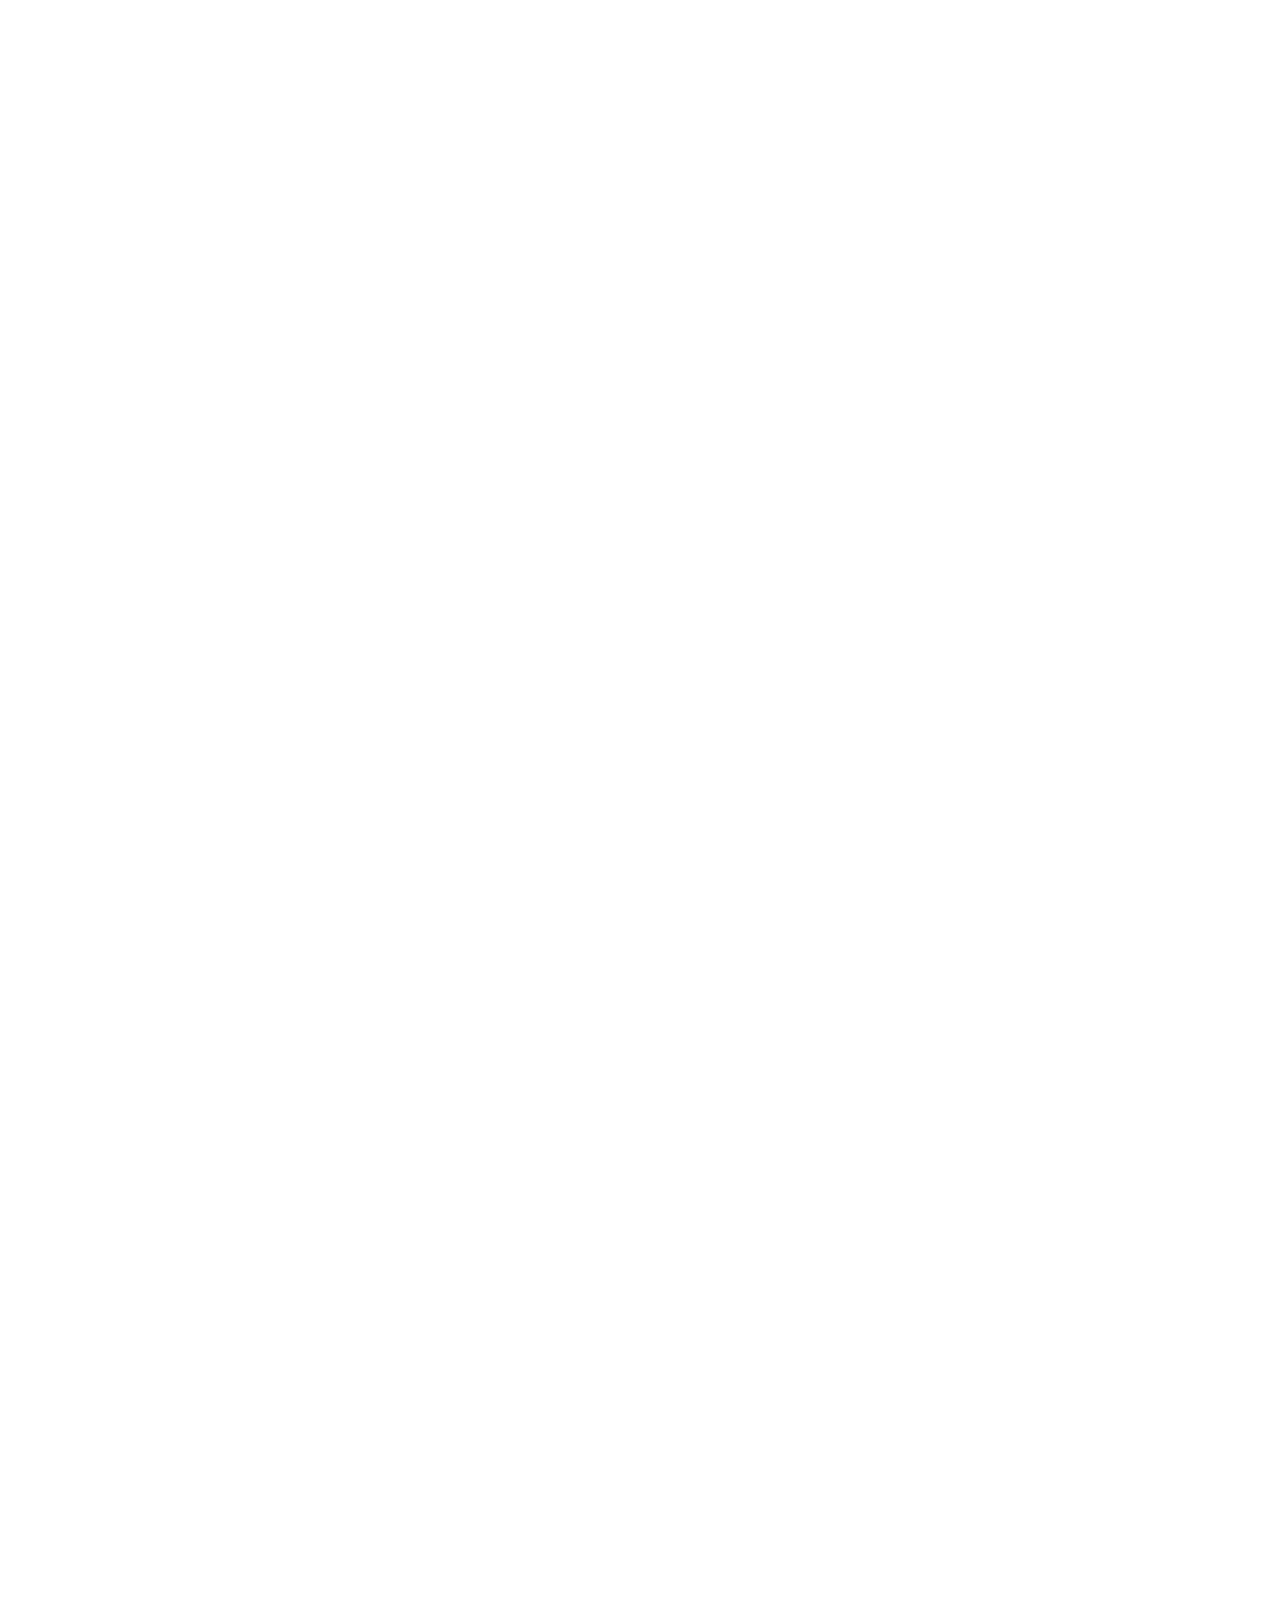
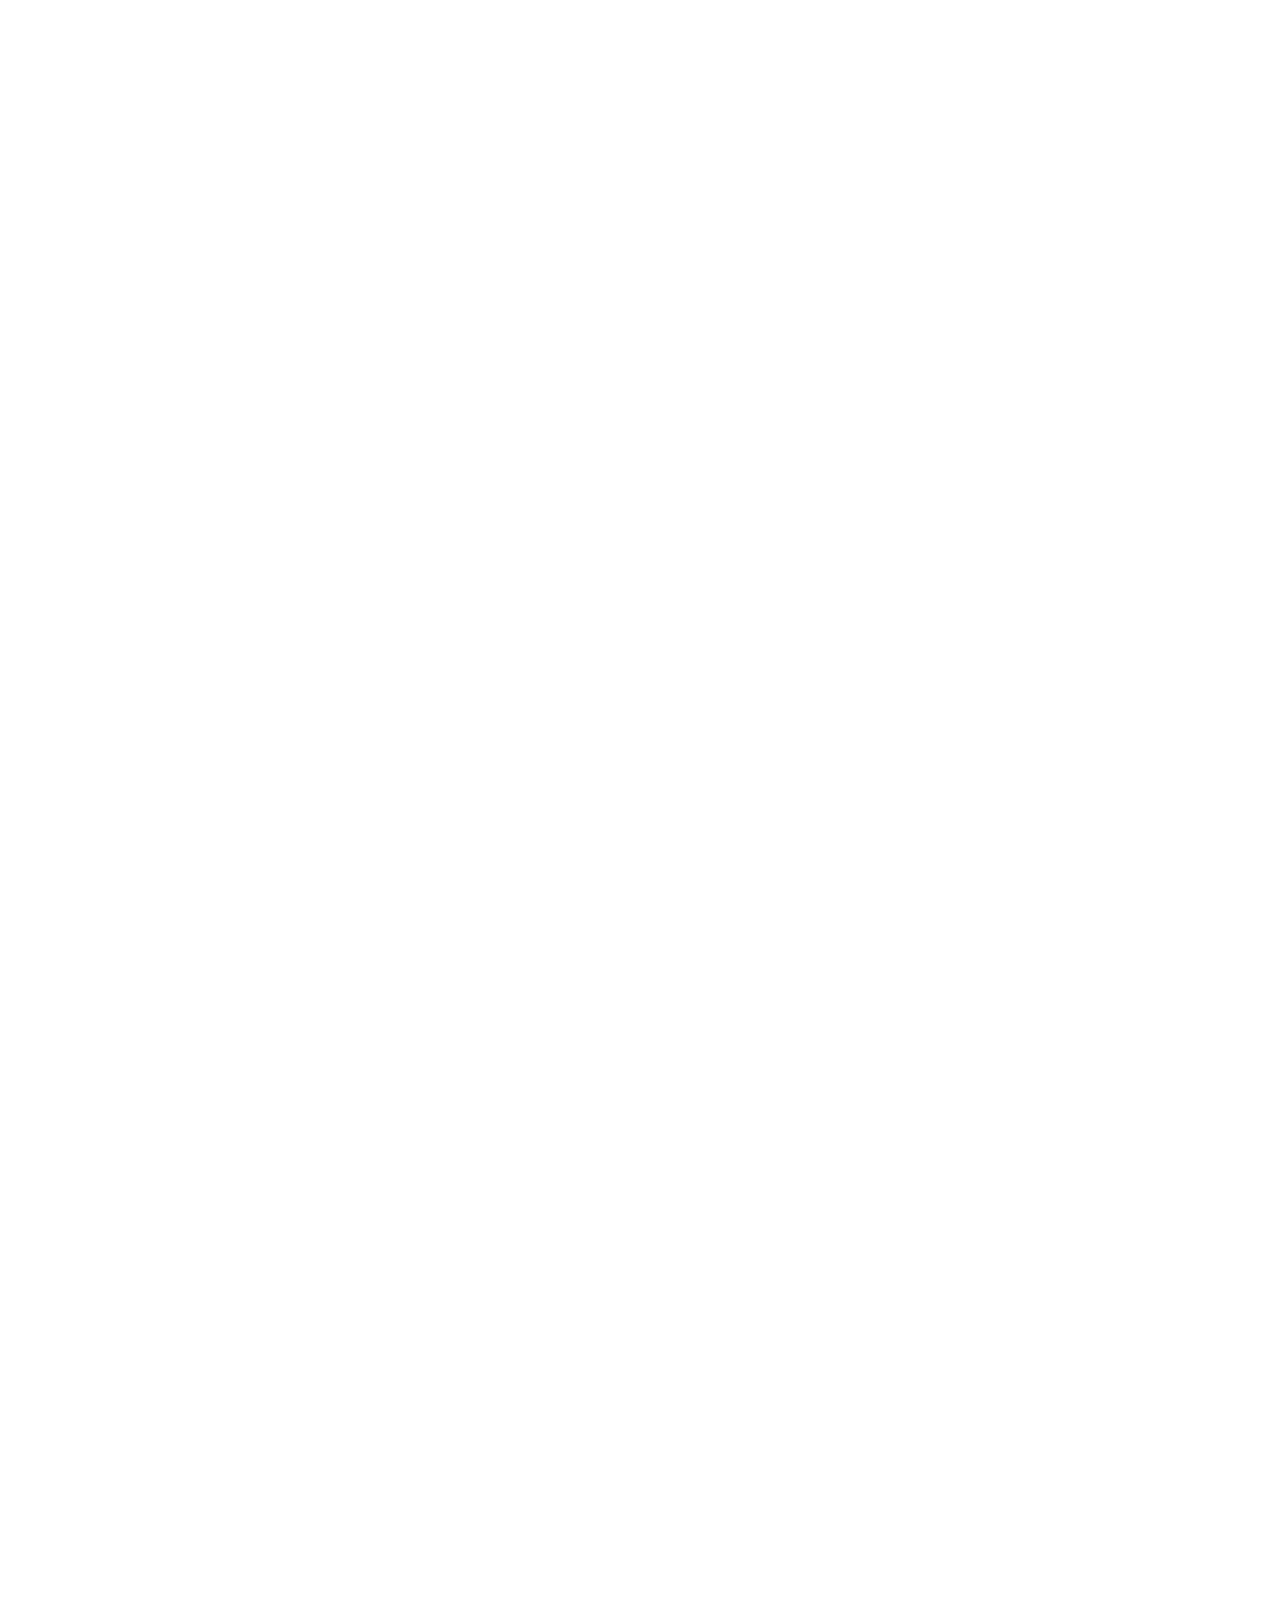
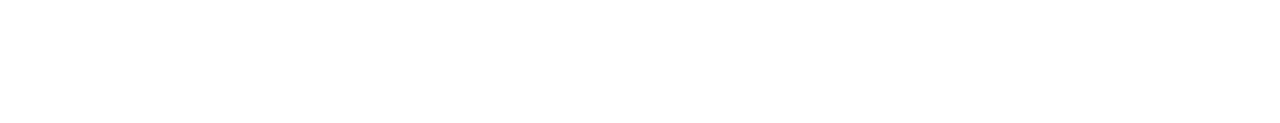
==== commit b64f066e: "Update index.html" ====
--- a/index.html
+++ b/index.html
@@ -410,7 +410,7 @@
 					</div> -->
 
 					<div class="row">
-						<div class="col-md-4 col-sm-6 animate-box" data-animate-effect="fadeInLeft">
+						<!-- <div class="col-md-4 col-sm-6 animate-box" data-animate-effect="fadeInLeft">
 							<div class="blog-entry">
 								<img src="images/POINT.png" class="img-responsive" alt="HTML5 Bootstrap Template by colorlib.com">
 								<div class="desc">
@@ -419,7 +419,7 @@
 									<p id="spContent1"></p>
 								</div>
 							</div>
-						</div>
+						</div> -->
 						<div class="col-md-4 col-sm-6 animate-box" data-animate-effect="fadeInLeft">
 							<div class="blog-entry">
 								<img src="images/POINT.png" class="img-responsive" alt="HTML5 Bootstrap Template by colorlib.com">
